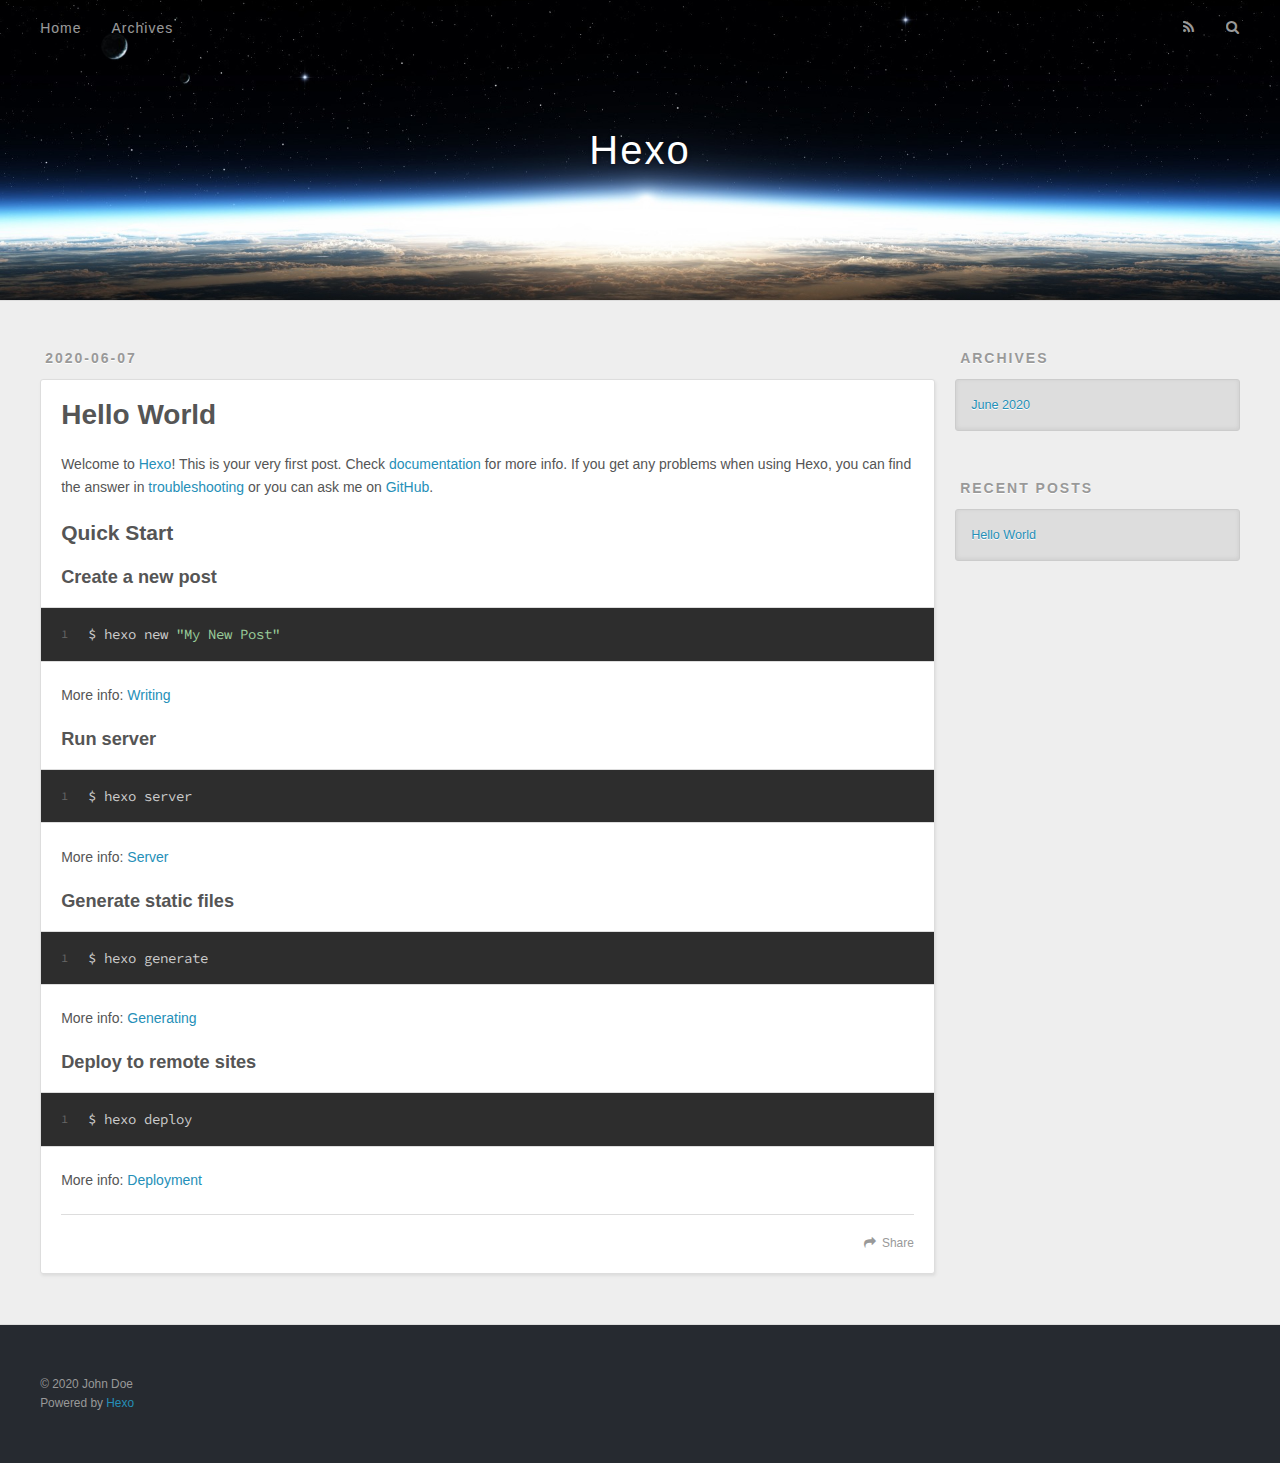
==== index.html @ abaa49cd "Site updated: 2020-06-07 10:30:42" ====
<!DOCTYPE html>
<html>
<head>
  <meta charset="utf-8">
  

  
  <title>Hexo</title>
  <meta name="viewport" content="width=device-width, initial-scale=1, maximum-scale=1">
  <meta property="og:type" content="website">
<meta property="og:title" content="Hexo">
<meta property="og:url" content="http://yoursite.com/index.html">
<meta property="og:site_name" content="Hexo">
<meta property="og:locale" content="en_US">
<meta property="article:author" content="John Doe">
<meta name="twitter:card" content="summary">
  
    <link rel="alternate" href="/atom.xml" title="Hexo" type="application/atom+xml">
  
  
    <link rel="icon" href="/favicon.png">
  
  
    <link href="//fonts.googleapis.com/css?family=Source+Code+Pro" rel="stylesheet" type="text/css">
  
  
<link rel="stylesheet" href="/css/style.css">

<meta name="generator" content="Hexo 4.2.1"></head>

<body>
  <div id="container">
    <div id="wrap">
      <header id="header">
  <div id="banner"></div>
  <div id="header-outer" class="outer">
    <div id="header-title" class="inner">
      <h1 id="logo-wrap">
        <a href="/" id="logo">Hexo</a>
      </h1>
      
    </div>
    <div id="header-inner" class="inner">
      <nav id="main-nav">
        <a id="main-nav-toggle" class="nav-icon"></a>
        
          <a class="main-nav-link" href="/">Home</a>
        
          <a class="main-nav-link" href="/archives">Archives</a>
        
      </nav>
      <nav id="sub-nav">
        
          <a id="nav-rss-link" class="nav-icon" href="/atom.xml" title="RSS Feed"></a>
        
        <a id="nav-search-btn" class="nav-icon" title="Search"></a>
      </nav>
      <div id="search-form-wrap">
        <form action="//google.com/search" method="get" accept-charset="UTF-8" class="search-form"><input type="search" name="q" class="search-form-input" placeholder="Search"><button type="submit" class="search-form-submit">&#xF002;</button><input type="hidden" name="sitesearch" value="http://yoursite.com"></form>
      </div>
    </div>
  </div>
</header>
      <div class="outer">
        <section id="main">
  
    <article id="post-hello-world" class="article article-type-post" itemscope itemprop="blogPost">
  <div class="article-meta">
    <a href="/2020/06/07/hello-world/" class="article-date">
  <time datetime="2020-06-07T02:18:48.755Z" itemprop="datePublished">2020-06-07</time>
</a>
    
  </div>
  <div class="article-inner">
    
    
      <header class="article-header">
        
  
    <h1 itemprop="name">
      <a class="article-title" href="/2020/06/07/hello-world/">Hello World</a>
    </h1>
  

      </header>
    
    <div class="article-entry" itemprop="articleBody">
      
        <p>Welcome to <a href="https://hexo.io/" target="_blank" rel="noopener">Hexo</a>! This is your very first post. Check <a href="https://hexo.io/docs/" target="_blank" rel="noopener">documentation</a> for more info. If you get any problems when using Hexo, you can find the answer in <a href="https://hexo.io/docs/troubleshooting.html" target="_blank" rel="noopener">troubleshooting</a> or you can ask me on <a href="https://github.com/hexojs/hexo/issues" target="_blank" rel="noopener">GitHub</a>.</p>
<h2 id="Quick-Start"><a href="#Quick-Start" class="headerlink" title="Quick Start"></a>Quick Start</h2><h3 id="Create-a-new-post"><a href="#Create-a-new-post" class="headerlink" title="Create a new post"></a>Create a new post</h3><figure class="highlight bash"><table><tr><td class="gutter"><pre><span class="line">1</span><br></pre></td><td class="code"><pre><span class="line">$ hexo new <span class="string">"My New Post"</span></span><br></pre></td></tr></table></figure>

<p>More info: <a href="https://hexo.io/docs/writing.html" target="_blank" rel="noopener">Writing</a></p>
<h3 id="Run-server"><a href="#Run-server" class="headerlink" title="Run server"></a>Run server</h3><figure class="highlight bash"><table><tr><td class="gutter"><pre><span class="line">1</span><br></pre></td><td class="code"><pre><span class="line">$ hexo server</span><br></pre></td></tr></table></figure>

<p>More info: <a href="https://hexo.io/docs/server.html" target="_blank" rel="noopener">Server</a></p>
<h3 id="Generate-static-files"><a href="#Generate-static-files" class="headerlink" title="Generate static files"></a>Generate static files</h3><figure class="highlight bash"><table><tr><td class="gutter"><pre><span class="line">1</span><br></pre></td><td class="code"><pre><span class="line">$ hexo generate</span><br></pre></td></tr></table></figure>

<p>More info: <a href="https://hexo.io/docs/generating.html" target="_blank" rel="noopener">Generating</a></p>
<h3 id="Deploy-to-remote-sites"><a href="#Deploy-to-remote-sites" class="headerlink" title="Deploy to remote sites"></a>Deploy to remote sites</h3><figure class="highlight bash"><table><tr><td class="gutter"><pre><span class="line">1</span><br></pre></td><td class="code"><pre><span class="line">$ hexo deploy</span><br></pre></td></tr></table></figure>

<p>More info: <a href="https://hexo.io/docs/one-command-deployment.html" target="_blank" rel="noopener">Deployment</a></p>

      
    </div>
    <footer class="article-footer">
      <a data-url="http://yoursite.com/2020/06/07/hello-world/" data-id="ckb4g851u0000a8vfbxf5932r" class="article-share-link">Share</a>
      
      
    </footer>
  </div>
  
</article>


  


</section>
        
          <aside id="sidebar">
  
    

  
    

  
    
  
    
  <div class="widget-wrap">
    <h3 class="widget-title">Archives</h3>
    <div class="widget">
      <ul class="archive-list"><li class="archive-list-item"><a class="archive-list-link" href="/archives/2020/06/">June 2020</a></li></ul>
    </div>
  </div>


  
    
  <div class="widget-wrap">
    <h3 class="widget-title">Recent Posts</h3>
    <div class="widget">
      <ul>
        
          <li>
            <a href="/2020/06/07/hello-world/">Hello World</a>
          </li>
        
      </ul>
    </div>
  </div>

  
</aside>
        
      </div>
      <footer id="footer">
  
  <div class="outer">
    <div id="footer-info" class="inner">
      &copy; 2020 John Doe<br>
      Powered by <a href="http://hexo.io/" target="_blank">Hexo</a>
    </div>
  </div>
</footer>
    </div>
    <nav id="mobile-nav">
  
    <a href="/" class="mobile-nav-link">Home</a>
  
    <a href="/archives" class="mobile-nav-link">Archives</a>
  
</nav>
    

<script src="//ajax.googleapis.com/ajax/libs/jquery/2.0.3/jquery.min.js"></script>


  
<link rel="stylesheet" href="/fancybox/jquery.fancybox.css">

  
<script src="/fancybox/jquery.fancybox.pack.js"></script>




<script src="/js/script.js"></script>




  </div>
</body>
</html>
---- css/style.css ----
body {
  width: 100%;
}
body:before,
body:after {
  content: "";
  display: table;
}
body:after {
  clear: both;
}
html,
body,
div,
span,
applet,
object,
iframe,
h1,
h2,
h3,
h4,
h5,
h6,
p,
blockquote,
pre,
a,
abbr,
acronym,
address,
big,
cite,
code,
del,
dfn,
em,
img,
ins,
kbd,
q,
s,
samp,
small,
strike,
strong,
sub,
sup,
tt,
var,
dl,
dt,
dd,
ol,
ul,
li,
fieldset,
form,
label,
legend,
table,
caption,
tbody,
tfoot,
thead,
tr,
th,
td {
  margin: 0;
  padding: 0;
  border: 0;
  outline: 0;
  font-weight: inherit;
  font-style: inherit;
  font-family: inherit;
  font-size: 100%;
  vertical-align: baseline;
}
body {
  line-height: 1;
  color: #000;
  background: #fff;
}
ol,
ul {
  list-style: none;
}
table {
  border-collapse: separate;
  border-spacing: 0;
  vertical-align: middle;
}
caption,
th,
td {
  text-align: left;
  font-weight: normal;
  vertical-align: middle;
}
a img {
  border: none;
}
input,
button {
  margin: 0;
  padding: 0;
}
input::-moz-focus-inner,
button::-moz-focus-inner {
  border: 0;
  padding: 0;
}
@font-face {
  font-family: FontAwesome;
  font-style: normal;
  font-weight: normal;
  src: url("fonts/fontawesome-webfont.eot?v=#4.0.3");
  src: url("fonts/fontawesome-webfont.eot?#iefix&v=#4.0.3") format("embedded-opentype"), url("fonts/fontawesome-webfont.woff?v=#4.0.3") format("woff"), url("fonts/fontawesome-webfont.ttf?v=#4.0.3") format("truetype"), url("fonts/fontawesome-webfont.svg#fontawesomeregular?v=#4.0.3") format("svg");
}
html,
body,
#container {
  height: 100%;
}
body {
  background: #eee;
  font: 14px -apple-system, BlinkMacSystemFont, "Segoe UI", "Roboto", "Oxygen", "Ubuntu", "Cantarell", "Fira Sans", "Droid Sans", "Helvetica Neue", sans-serif;
  -webkit-text-size-adjust: 100%;
}
.outer {
  max-width: 1220px;
  margin: 0 auto;
  padding: 0 20px;
}
.outer:before,
.outer:after {
  content: "";
  display: table;
}
.outer:after {
  clear: both;
}
.inner {
  display: inline;
  float: left;
  width: 98.33333333333333%;
  margin: 0 0.833333333333333%;
}
.left,
.alignleft {
  float: left;
}
.right,
.alignright {
  float: right;
}
.clear {
  clear: both;
}
#container {
  position: relative;
}
.mobile-nav-on {
  overflow: hidden;
}
#wrap {
  height: 100%;
  width: 100%;
  position: absolute;
  top: 0;
  left: 0;
  -webkit-transition: 0.2s ease-out;
  -moz-transition: 0.2s ease-out;
  -ms-transition: 0.2s ease-out;
  transition: 0.2s ease-out;
  z-index: 1;
  background: #eee;
}
.mobile-nav-on #wrap {
  left: 280px;
}
@media screen and (min-width: 768px) {
  #main {
    display: inline;
    float: left;
    width: 73.33333333333333%;
    margin: 0 0.833333333333333%;
  }
}
.article-date,
.article-category-link,
.archive-year,
.widget-title {
  text-decoration: none;
  text-transform: uppercase;
  letter-spacing: 2px;
  color: #999;
  margin-bottom: 1em;
  margin-left: 5px;
  line-height: 1em;
  text-shadow: 0 1px #fff;
  font-weight: bold;
}
.article-inner,
.archive-article-inner {
  background: #fff;
  -webkit-box-shadow: 1px 2px 3px #ddd;
  box-shadow: 1px 2px 3px #ddd;
  border: 1px solid #ddd;
  border-radius: 3px;
}
.article-entry h1,
.widget h1 {
  font-size: 2em;
}
.article-entry h2,
.widget h2 {
  font-size: 1.5em;
}
.article-entry h3,
.widget h3 {
  font-size: 1.3em;
}
.article-entry h4,
.widget h4 {
  font-size: 1.2em;
}
.article-entry h5,
.widget h5 {
  font-size: 1em;
}
.article-entry h6,
.widget h6 {
  font-size: 1em;
  color: #999;
}
.article-entry hr,
.widget hr {
  border: 1px dashed #ddd;
}
.article-entry strong,
.widget strong {
  font-weight: bold;
}
.article-entry em,
.widget em,
.article-entry cite,
.widget cite {
  font-style: italic;
}
.article-entry sup,
.widget sup,
.article-entry sub,
.widget sub {
  font-size: 0.75em;
  line-height: 0;
  position: relative;
  vertical-align: baseline;
}
.article-entry sup,
.widget sup {
  top: -0.5em;
}
.article-entry sub,
.widget sub {
  bottom: -0.2em;
}
.article-entry small,
.widget small {
  font-size: 0.85em;
}
.article-entry acronym,
.widget acronym,
.article-entry abbr,
.widget abbr {
  border-bottom: 1px dotted;
}
.article-entry ul,
.widget ul,
.article-entry ol,
.widget ol,
.article-entry dl,
.widget dl {
  margin: 0 20px;
  line-height: 1.6em;
}
.article-entry ul ul,
.widget ul ul,
.article-entry ol ul,
.widget ol ul,
.article-entry ul ol,
.widget ul ol,
.article-entry ol ol,
.widget ol ol {
  margin-top: 0;
  margin-bottom: 0;
}
.article-entry ul,
.widget ul {
  list-style: disc;
}
.article-entry ol,
.widget ol {
  list-style: decimal;
}
.article-entry dt,
.widget dt {
  font-weight: bold;
}
#header {
  height: 300px;
  position: relative;
  border-bottom: 1px solid #ddd;
}
#header:before,
#header:after {
  content: "";
  position: absolute;
  left: 0;
  right: 0;
  height: 40px;
}
#header:before {
  top: 0;
  background: -webkit-linear-gradient(rgba(0,0,0,0.2), transparent);
  background: -moz-linear-gradient(rgba(0,0,0,0.2), transparent);
  background: -ms-linear-gradient(rgba(0,0,0,0.2), transparent);
  background: linear-gradient(rgba(0,0,0,0.2), transparent);
}
#header:after {
  bottom: 0;
  background: -webkit-linear-gradient(transparent, rgba(0,0,0,0.2));
  background: -moz-linear-gradient(transparent, rgba(0,0,0,0.2));
  background: -ms-linear-gradient(transparent, rgba(0,0,0,0.2));
  background: linear-gradient(transparent, rgba(0,0,0,0.2));
}
#header-outer {
  height: 100%;
  position: relative;
}
#header-inner {
  position: relative;
  overflow: hidden;
}
#banner {
  position: absolute;
  top: 0;
  left: 0;
  width: 100%;
  height: 100%;
  background: url("images/banner.jpg") center #000;
  -webkit-background-size: cover;
  -moz-background-size: cover;
  background-size: cover;
  z-index: -1;
}
#header-title {
  text-align: center;
  height: 40px;
  position: absolute;
  top: 50%;
  left: 0;
  margin-top: -20px;
}
#logo,
#subtitle {
  text-decoration: none;
  color: #fff;
  font-weight: 300;
  text-shadow: 0 1px 4px rgba(0,0,0,0.3);
}
#logo {
  font-size: 40px;
  line-height: 40px;
  letter-spacing: 2px;
}
#subtitle {
  font-size: 16px;
  line-height: 16px;
  letter-spacing: 1px;
}
#subtitle-wrap {
  margin-top: 16px;
}
#main-nav {
  float: left;
  margin-left: -15px;
}
.nav-icon,
.main-nav-link {
  float: left;
  color: #fff;
  opacity: 0.6;
  text-decoration: none;
  text-shadow: 0 1px rgba(0,0,0,0.2);
  -webkit-transition: opacity 0.2s;
  -moz-transition: opacity 0.2s;
  -ms-transition: opacity 0.2s;
  transition: opacity 0.2s;
  display: block;
  padding: 20px 15px;
}
.nav-icon:hover,
.main-nav-link:hover {
  opacity: 1;
}
.nav-icon {
  font-family: FontAwesome;
  text-align: center;
  font-size: 14px;
  width: 14px;
  height: 14px;
  padding: 20px 15px;
  position: relative;
  cursor: pointer;
}
.main-nav-link {
  font-weight: 300;
  letter-spacing: 1px;
}
@media screen and (max-width: 479px) {
  .main-nav-link {
    display: none;
  }
}
#main-nav-toggle {
  display: none;
}
#main-nav-toggle:before {
  content: "\f0c9";
}
@media screen and (max-width: 479px) {
  #main-nav-toggle {
    display: block;
  }
}
#sub-nav {
  float: right;
  margin-right: -15px;
}
#nav-rss-link:before {
  content: "\f09e";
}
#nav-search-btn:before {
  content: "\f002";
}
#search-form-wrap {
  position: absolute;
  top: 15px;
  width: 150px;
  height: 30px;
  right: -150px;
  opacity: 0;
  -webkit-transition: 0.2s ease-out;
  -moz-transition: 0.2s ease-out;
  -ms-transition: 0.2s ease-out;
  transition: 0.2s ease-out;
}
#search-form-wrap.on {
  opacity: 1;
  right: 0;
}
@media screen and (max-width: 479px) {
  #search-form-wrap {
    width: 100%;
    right: -100%;
  }
}
.search-form {
  position: absolute;
  top: 0;
  left: 0;
  right: 0;
  background: #fff;
  padding: 5px 15px;
  border-radius: 15px;
  -webkit-box-shadow: 0 0 10px rgba(0,0,0,0.3);
  box-shadow: 0 0 10px rgba(0,0,0,0.3);
}
.search-form-input {
  border: none;
  background: none;
  color: #555;
  width: 100%;
  font: 13px -apple-system, BlinkMacSystemFont, "Segoe UI", "Roboto", "Oxygen", "Ubuntu", "Cantarell", "Fira Sans", "Droid Sans", "Helvetica Neue", sans-serif;
  outline: none;
}
.search-form-input::-webkit-search-results-decoration,
.search-form-input::-webkit-search-cancel-button {
  -webkit-appearance: none;
}
.search-form-submit {
  position: absolute;
  top: 50%;
  right: 10px;
  margin-top: -7px;
  font: 13px FontAwesome;
  border: none;
  background: none;
  color: #bbb;
  cursor: pointer;
}
.search-form-submit:hover,
.search-form-submit:focus {
  color: #777;
}
.article {
  margin: 50px 0;
}
.article-inner {
  overflow: hidden;
}
.article-meta:before,
.article-meta:after {
  content: "";
  display: table;
}
.article-meta:after {
  clear: both;
}
.article-date {
  float: left;
}
.article-category {
  float: left;
  line-height: 1em;
  color: #ccc;
  text-shadow: 0 1px #fff;
  margin-left: 8px;
}
.article-category:before {
  content: "\2022";
}
.article-category-link {
  margin: 0 12px 1em;
}
.article-header {
  padding: 20px 20px 0;
}
.article-title {
  text-decoration: none;
  font-size: 2em;
  font-weight: bold;
  color: #555;
  line-height: 1.1em;
  -webkit-transition: color 0.2s;
  -moz-transition: color 0.2s;
  -ms-transition: color 0.2s;
  transition: color 0.2s;
}
a.article-title:hover {
  color: #258fb8;
}
.article-entry {
  color: #555;
  padding: 0 20px;
}
.article-entry:before,
.article-entry:after {
  content: "";
  display: table;
}
.article-entry:after {
  clear: both;
}
.article-entry p,
.article-entry table {
  line-height: 1.6em;
  margin: 1.6em 0;
}
.article-entry h1,
.article-entry h2,
.article-entry h3,
.article-entry h4,
.article-entry h5,
.article-entry h6 {
  font-weight: bold;
}
.article-entry h1,
.article-entry h2,
.article-entry h3,
.article-entry h4,
.article-entry h5,
.article-entry h6 {
  line-height: 1.1em;
  margin: 1.1em 0;
}
.article-entry a {
  color: #258fb8;
  text-decoration: none;
}
.article-entry a:hover {
  text-decoration: underline;
}
.article-entry ul,
.article-entry ol,
.article-entry dl {
  margin-top: 1.6em;
  margin-bottom: 1.6em;
}
.article-entry img,
.article-entry video {
  max-width: 100%;
  height: auto;
  display: block;
  margin: auto;
}
.article-entry iframe {
  border: none;
}
.article-entry table {
  width: 100%;
  border-collapse: collapse;
  border-spacing: 0;
}
.article-entry th {
  font-weight: bold;
  border-bottom: 3px solid #ddd;
  padding-bottom: 0.5em;
}
.article-entry td {
  border-bottom: 1px solid #ddd;
  padding: 10px 0;
}
.article-entry blockquote {
  font-family: Georgia, "Times New Roman", serif;
  font-size: 1.4em;
  margin: 1.6em 20px;
  text-align: center;
}
.article-entry blockquote footer {
  font-size: 14px;
  margin: 1.6em 0;
  font-family: -apple-system, BlinkMacSystemFont, "Segoe UI", "Roboto", "Oxygen", "Ubuntu", "Cantarell", "Fira Sans", "Droid Sans", "Helvetica Neue", sans-serif;
}
.article-entry blockquote footer cite:before {
  content: "—";
  padding: 0 0.5em;
}
.article-entry .pullquote {
  text-align: left;
  width: 45%;
  margin: 0;
}
.article-entry .pullquote.left {
  margin-left: 0.5em;
  margin-right: 1em;
}
.article-entry .pullquote.right {
  margin-right: 0.5em;
  margin-left: 1em;
}
.article-entry .caption {
  color: #999;
  display: block;
  font-size: 0.9em;
  margin-top: 0.5em;
  position: relative;
  text-align: center;
}
.article-entry .video-container {
  position: relative;
  padding-top: 56.25%;
  height: 0;
  overflow: hidden;
}
.article-entry .video-container iframe,
.article-entry .video-container object,
.article-entry .video-container embed {
  position: absolute;
  top: 0;
  left: 0;
  width: 100%;
  height: 100%;
  margin-top: 0;
}
.article-more-link a {
  display: inline-block;
  line-height: 1em;
  padding: 6px 15px;
  border-radius: 15px;
  background: #eee;
  color: #999;
  text-shadow: 0 1px #fff;
  text-decoration: none;
}
.article-more-link a:hover {
  background: #258fb8;
  color: #fff;
  text-decoration: none;
  text-shadow: 0 1px #1e7293;
}
.article-footer {
  font-size: 0.85em;
  line-height: 1.6em;
  border-top: 1px solid #ddd;
  padding-top: 1.6em;
  margin: 0 20px 20px;
}
.article-footer:before,
.article-footer:after {
  content: "";
  display: table;
}
.article-footer:after {
  clear: both;
}
.article-footer a {
  color: #999;
  text-decoration: none;
}
.article-footer a:hover {
  color: #555;
}
.article-tag-list-item {
  float: left;
  margin-right: 10px;
}
.article-tag-list-link:before {
  content: "#";
}
.article-comment-link {
  float: right;
}
.article-comment-link:before {
  content: "\f075";
  font-family: FontAwesome;
  padding-right: 8px;
}
.article-share-link {
  cursor: pointer;
  float: right;
  margin-left: 20px;
}
.article-share-link:before {
  content: "\f064";
  font-family: FontAwesome;
  padding-right: 6px;
}
#article-nav {
  position: relative;
}
#article-nav:before,
#article-nav:after {
  content: "";
  display: table;
}
#article-nav:after {
  clear: both;
}
@media screen and (min-width: 768px) {
  #article-nav {
    margin: 50px 0;
  }
  #article-nav:before {
    width: 8px;
    height: 8px;
    position: absolute;
    top: 50%;
    left: 50%;
    margin-top: -4px;
    margin-left: -4px;
    content: "";
    border-radius: 50%;
    background: #ddd;
    -webkit-box-shadow: 0 1px 2px #fff;
    box-shadow: 0 1px 2px #fff;
  }
}
.article-nav-link-wrap {
  text-decoration: none;
  text-shadow: 0 1px #fff;
  color: #999;
  -webkit-box-sizing: border-box;
  -moz-box-sizing: border-box;
  box-sizing: border-box;
  margin-top: 50px;
  text-align: center;
  display: block;
}
.article-nav-link-wrap:hover {
  color: #555;
}
@media screen and (min-width: 768px) {
  .article-nav-link-wrap {
    width: 50%;
    margin-top: 0;
  }
}
@media screen and (min-width: 768px) {
  #article-nav-newer {
    float: left;
    text-align: right;
    padding-right: 20px;
  }
}
@media screen and (min-width: 768px) {
  #article-nav-older {
    float: right;
    text-align: left;
    padding-left: 20px;
  }
}
.article-nav-caption {
  text-transform: uppercase;
  letter-spacing: 2px;
  color: #ddd;
  line-height: 1em;
  font-weight: bold;
}
#article-nav-newer .article-nav-caption {
  margin-right: -2px;
}
.article-nav-title {
  font-size: 0.85em;
  line-height: 1.6em;
  margin-top: 0.5em;
}
.article-share-box {
  position: absolute;
  display: none;
  background: #fff;
  -webkit-box-shadow: 1px 2px 10px rgba(0,0,0,0.2);
  box-shadow: 1px 2px 10px rgba(0,0,0,0.2);
  border-radius: 3px;
  margin-left: -145px;
  overflow: hidden;
  z-index: 1;
}
.article-share-box.on {
  display: block;
}
.article-share-input {
  width: 100%;
  background: none;
  -webkit-box-sizing: border-box;
  -moz-box-sizing: border-box;
  box-sizing: border-box;
  font: 14px -apple-system, BlinkMacSystemFont, "Segoe UI", "Roboto", "Oxygen", "Ubuntu", "Cantarell", "Fira Sans", "Droid Sans", "Helvetica Neue", sans-serif;
  padding: 0 15px;
  color: #555;
  outline: none;
  border: 1px solid #ddd;
  border-radius: 3px 3px 0 0;
  height: 36px;
  line-height: 36px;
}
.article-share-links {
  background: #eee;
}
.article-share-links:before,
.article-share-links:after {
  content: "";
  display: table;
}
.article-share-links:after {
  clear: both;
}
.article-share-twitter,
.article-share-facebook,
.article-share-pinterest,
.article-share-google {
  width: 50px;
  height: 36px;
  display: block;
  float: left;
  position: relative;
  color: #999;
  text-shadow: 0 1px #fff;
}
.article-share-twitter:before,
.article-share-facebook:before,
.article-share-pinterest:before,
.article-share-google:before {
  font-size: 20px;
  font-family: FontAwesome;
  width: 20px;
  height: 20px;
  position: absolute;
  top: 50%;
  left: 50%;
  margin-top: -10px;
  margin-left: -10px;
  text-align: center;
}
.article-share-twitter:hover,
.article-share-facebook:hover,
.article-share-pinterest:hover,
.article-share-google:hover {
  color: #fff;
}
.article-share-twitter:before {
  content: "\f099";
}
.article-share-twitter:hover {
  background: #00aced;
  text-shadow: 0 1px #008abe;
}
.article-share-facebook:before {
  content: "\f09a";
}
.article-share-facebook:hover {
  background: #3b5998;
  text-shadow: 0 1px #2f477a;
}
.article-share-pinterest:before {
  content: "\f0d2";
}
.article-share-pinterest:hover {
  background: #cb2027;
  text-shadow: 0 1px #a21a1f;
}
.article-share-google:before {
  content: "\f0d5";
}
.article-share-google:hover {
  background: #dd4b39;
  text-shadow: 0 1px #be3221;
}
.article-gallery {
  background: #000;
  position: relative;
}
.article-gallery-photos {
  position: relative;
  overflow: hidden;
}
.article-gallery-img {
  display: none;
  max-width: 100%;
}
.article-gallery-img:first-child {
  display: block;
}
.article-gallery-img.loaded {
  position: absolute;
  display: block;
}
.article-gallery-img img {
  display: block;
  max-width: 100%;
  margin: 0 auto;
}
#comments {
  background: #fff;
  -webkit-box-shadow: 1px 2px 3px #ddd;
  box-shadow: 1px 2px 3px #ddd;
  padding: 20px;
  border: 1px solid #ddd;
  border-radius: 3px;
  margin: 50px 0;
}
#comments a {
  color: #258fb8;
}
.archives-wrap {
  margin: 50px 0;
}
.archives:before,
.archives:after {
  content: "";
  display: table;
}
.archives:after {
  clear: both;
}
.archive-year-wrap {
  margin-bottom: 1em;
}
.archives {
  -webkit-column-gap: 10px;
  -moz-column-gap: 10px;
  column-gap: 10px;
}
@media screen and (min-width: 480px) and (max-width: 767px) {
  .archives {
    -webkit-column-count: 2;
    -moz-column-count: 2;
    column-count: 2;
  }
}
@media screen and (min-width: 768px) {
  .archives {
    -webkit-column-count: 3;
    -moz-column-count: 3;
    column-count: 3;
  }
}
.archive-article {
  -webkit-column-break-inside: avoid;
  page-break-inside: avoid;
  overflow: hidden;
  break-inside: avoid-column;
}
.archive-article-inner {
  padding: 10px;
  margin-bottom: 15px;
}
.archive-article-title {
  text-decoration: none;
  font-weight: bold;
  color: #555;
  -webkit-transition: color 0.2s;
  -moz-transition: color 0.2s;
  -ms-transition: color 0.2s;
  transition: color 0.2s;
  line-height: 1.6em;
}
.archive-article-title:hover {
  color: #258fb8;
}
.archive-article-footer {
  margin-top: 1em;
}
.archive-article-date {
  color: #999;
  text-decoration: none;
  font-size: 0.85em;
  line-height: 1em;
  margin-bottom: 0.5em;
  display: block;
}
#page-nav {
  margin: 50px auto;
  background: #fff;
  -webkit-box-shadow: 1px 2px 3px #ddd;
  box-shadow: 1px 2px 3px #ddd;
  border: 1px solid #ddd;
  border-radius: 3px;
  text-align: center;
  color: #999;
  overflow: hidden;
}
#page-nav:before,
#page-nav:after {
  content: "";
  display: table;
}
#page-nav:after {
  clear: both;
}
#page-nav a,
#page-nav span {
  padding: 10px 20px;
  line-height: 1;
  height: 2ex;
}
#page-nav a {
  color: #999;
  text-decoration: none;
}
#page-nav a:hover {
  background: #999;
  color: #fff;
}
#page-nav .prev {
  float: left;
}
#page-nav .next {
  float: right;
}
#page-nav .page-number {
  display: inline-block;
}
@media screen and (max-width: 479px) {
  #page-nav .page-number {
    display: none;
  }
}
#page-nav .current {
  color: #555;
  font-weight: bold;
}
#page-nav .space {
  color: #ddd;
}
#footer {
  background: #262a30;
  padding: 50px 0;
  border-top: 1px solid #ddd;
  color: #999;
}
#footer a {
  color: #258fb8;
  text-decoration: none;
}
#footer a:hover {
  text-decoration: underline;
}
#footer-info {
  line-height: 1.6em;
  font-size: 0.85em;
}
.article-entry pre,
.article-entry .highlight {
  background: #2d2d2d;
  margin: 0 -20px;
  padding: 15px 20px;
  border-style: solid;
  border-color: #ddd;
  border-width: 1px 0;
  overflow: auto;
  color: #ccc;
  line-height: 22.400000000000002px;
}
.article-entry .highlight .gutter pre,
.article-entry .gist .gist-file .gist-data .line-numbers {
  color: #666;
  font-size: 0.85em;
}
.article-entry pre,
.article-entry code {
  font-family: "Source Code Pro", Consolas, Monaco, Menlo, Consolas, monospace;
}
.article-entry code {
  background: #eee;
  text-shadow: 0 1px #fff;
  padding: 0 0.3em;
}
.article-entry pre code {
  background: none;
  text-shadow: none;
  padding: 0;
}
.article-entry .highlight pre {
  border: none;
  margin: 0;
  padding: 0;
}
.article-entry .highlight table {
  margin: 0;
  width: auto;
}
.article-entry .highlight td {
  border: none;
  padding: 0;
}
.article-entry .highlight figcaption {
  font-size: 0.85em;
  color: #999;
  line-height: 1em;
  margin-bottom: 1em;
}
.article-entry .highlight figcaption:before,
.article-entry .highlight figcaption:after {
  content: "";
  display: table;
}
.article-entry .highlight figcaption:after {
  clear: both;
}
.article-entry .highlight figcaption a {
  float: right;
}
.article-entry .highlight .gutter pre {
  text-align: right;
  padding-right: 20px;
}
.article-entry .highlight .line {
  height: 22.400000000000002px;
}
.article-entry .highlight .line.marked {
  background: #515151;
}
.article-entry .gist {
  margin: 0 -20px;
  border-style: solid;
  border-color: #ddd;
  border-width: 1px 0;
  background: #2d2d2d;
  padding: 15px 20px 15px 0;
}
.article-entry .gist .gist-file {
  border: none;
  font-family: "Source Code Pro", Consolas, Monaco, Menlo, Consolas, monospace;
  margin: 0;
}
.article-entry .gist .gist-file .gist-data {
  background: none;
  border: none;
}
.article-entry .gist .gist-file .gist-data .line-numbers {
  background: none;
  border: none;
  padding: 0 20px 0 0;
}
.article-entry .gist .gist-file .gist-data .line-data {
  padding: 0 !important;
}
.article-entry .gist .gist-file .highlight {
  margin: 0;
  padding: 0;
  border: none;
}
.article-entry .gist .gist-file .gist-meta {
  background: #2d2d2d;
  color: #999;
  font: 0.85em -apple-system, BlinkMacSystemFont, "Segoe UI", "Roboto", "Oxygen", "Ubuntu", "Cantarell", "Fira Sans", "Droid Sans", "Helvetica Neue", sans-serif;
  text-shadow: 0 0;
  padding: 0;
  margin-top: 1em;
  margin-left: 20px;
}
.article-entry .gist .gist-file .gist-meta a {
  color: #258fb8;
  font-weight: normal;
}
.article-entry .gist .gist-file .gist-meta a:hover {
  text-decoration: underline;
}
pre .comment,
pre .title {
  color: #999;
}
pre .variable,
pre .attribute,
pre .tag,
pre .regexp,
pre .ruby .constant,
pre .xml .tag .title,
pre .xml .pi,
pre .xml .doctype,
pre .html .doctype,
pre .css .id,
pre .css .class,
pre .css .pseudo {
  color: #f2777a;
}
pre .number,
pre .preprocessor,
pre .built_in,
pre .literal,
pre .params,
pre .constant {
  color: #f99157;
}
pre .class,
pre .ruby .class .title,
pre .css .rules .attribute {
  color: #9c9;
}
pre .string,
pre .value,
pre .inheritance,
pre .header,
pre .ruby .symbol,
pre .xml .cdata {
  color: #9c9;
}
pre .css .hexcolor {
  color: #6cc;
}
pre .function,
pre .python .decorator,
pre .python .title,
pre .ruby .function .title,
pre .ruby .title .keyword,
pre .perl .sub,
pre .javascript .title,
pre .coffeescript .title {
  color: #69c;
}
pre .keyword,
pre .javascript .function {
  color: #c9c;
}
@media screen and (max-width: 479px) {
  #mobile-nav {
    position: absolute;
    top: 0;
    left: 0;
    width: 280px;
    height: 100%;
    background: #191919;
    border-right: 1px solid #fff;
  }
}
@media screen and (max-width: 479px) {
  .mobile-nav-link {
    display: block;
    color: #999;
    text-decoration: none;
    padding: 15px 20px;
    font-weight: bold;
  }
  .mobile-nav-link:hover {
    color: #fff;
  }
}
@media screen and (min-width: 768px) {
  #sidebar {
    display: inline;
    float: left;
    width: 23.333333333333332%;
    margin: 0 0.833333333333333%;
  }
}
.widget-wrap {
  margin: 50px 0;
}
.widget {
  color: #777;
  text-shadow: 0 1px #fff;
  background: #ddd;
  -webkit-box-shadow: 0 -1px 4px #ccc inset;
  box-shadow: 0 -1px 4px #ccc inset;
  border: 1px solid #ccc;
  padding: 15px;
  border-radius: 3px;
}
.widget a {
  color: #258fb8;
  text-decoration: none;
}
.widget a:hover {
  text-decoration: underline;
}
.widget ul ul,
.widget ol ul,
.widget dl ul,
.widget ul ol,
.widget ol ol,
.widget dl ol,
.widget ul dl,
.widget ol dl,
.widget dl dl {
  margin-left: 15px;
  list-style: disc;
}
.widget {
  line-height: 1.6em;
  word-wrap: break-word;
  font-size: 0.9em;
}
.widget ul,
.widget ol {
  list-style: none;
  margin: 0;
}
.widget ul ul,
.widget ol ul,
.widget ul ol,
.widget ol ol {
  margin: 0 20px;
}
.widget ul ul,
.widget ol ul {
  list-style: disc;
}
.widget ul ol,
.widget ol ol {
  list-style: decimal;
}
.category-list-count,
.tag-list-count,
.archive-list-count {
  padding-left: 5px;
  color: #999;
  font-size: 0.85em;
}
.category-list-count:before,
.tag-list-count:before,
.archive-list-count:before {
  content: "(";
}
.category-list-count:after,
.tag-list-count:after,
.archive-list-count:after {
  content: ")";
}
.tagcloud a {
  margin-right: 5px;
  display: inline-block;
}
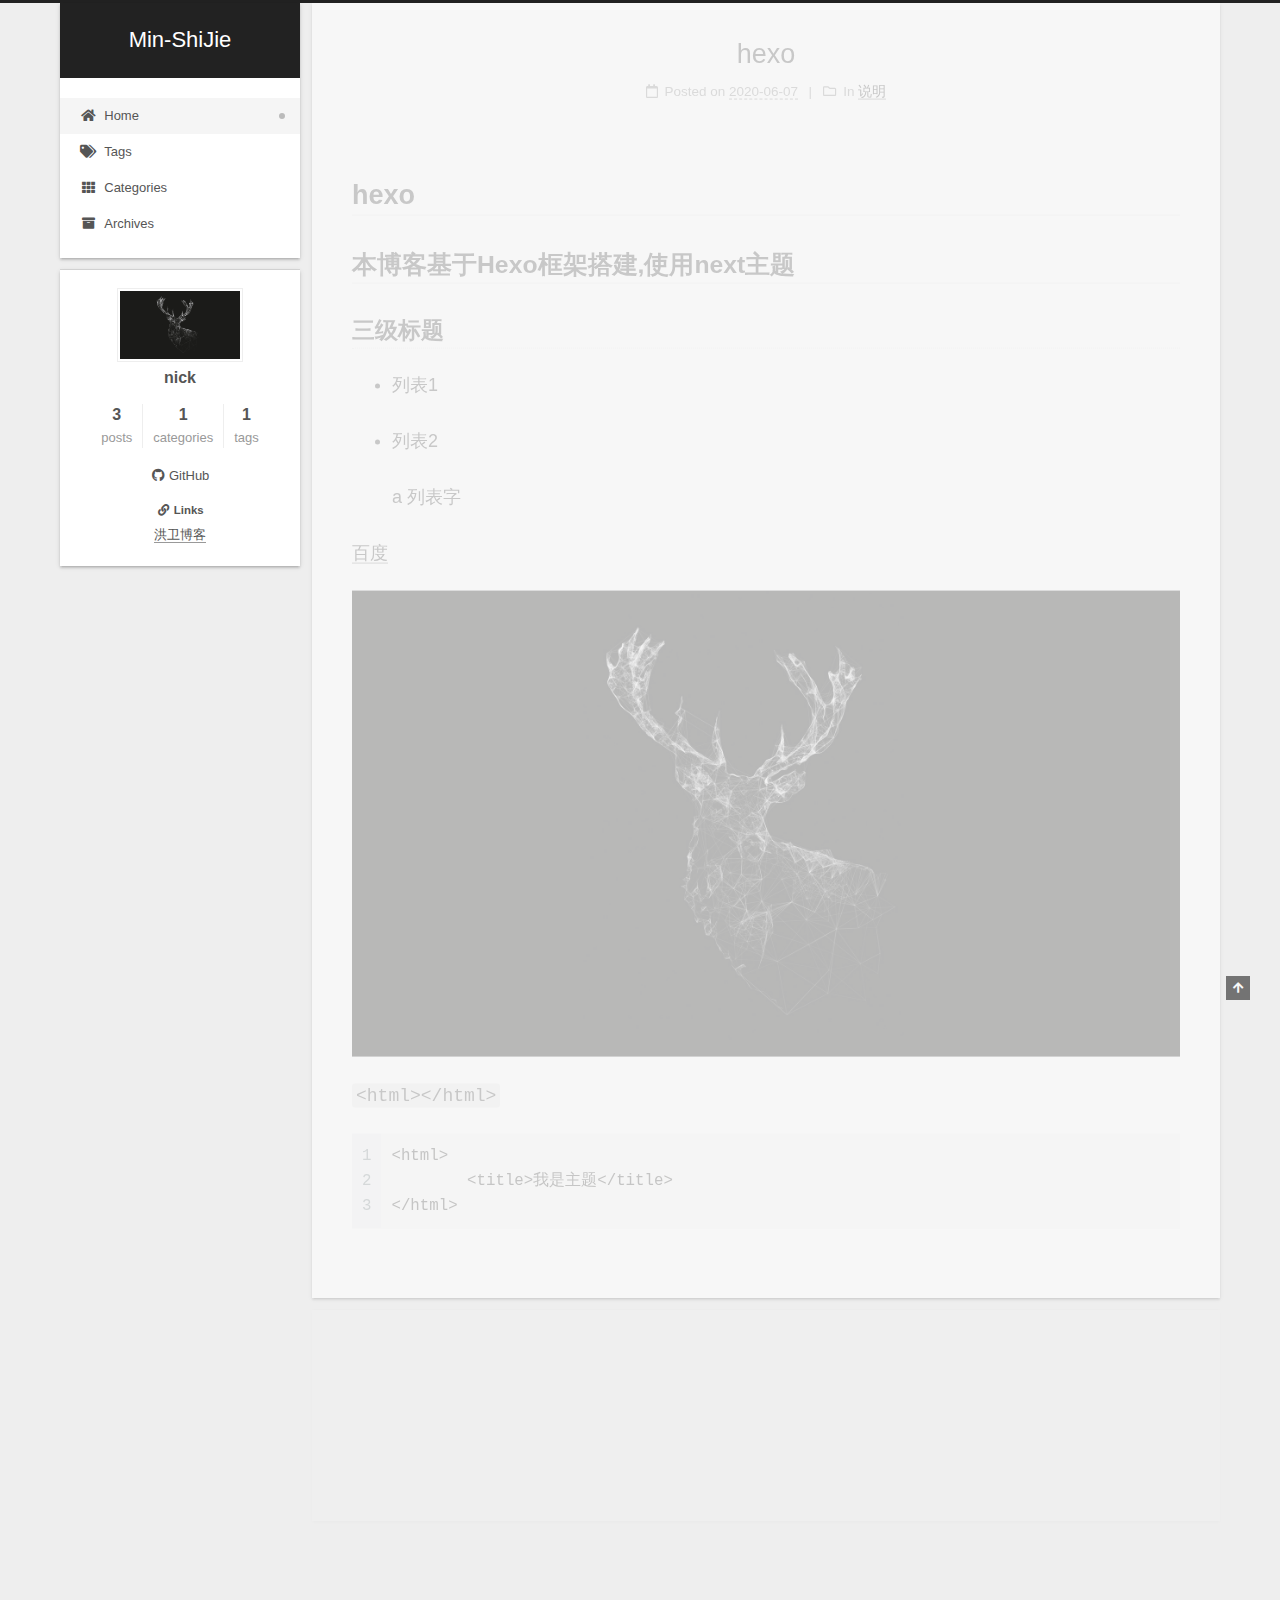
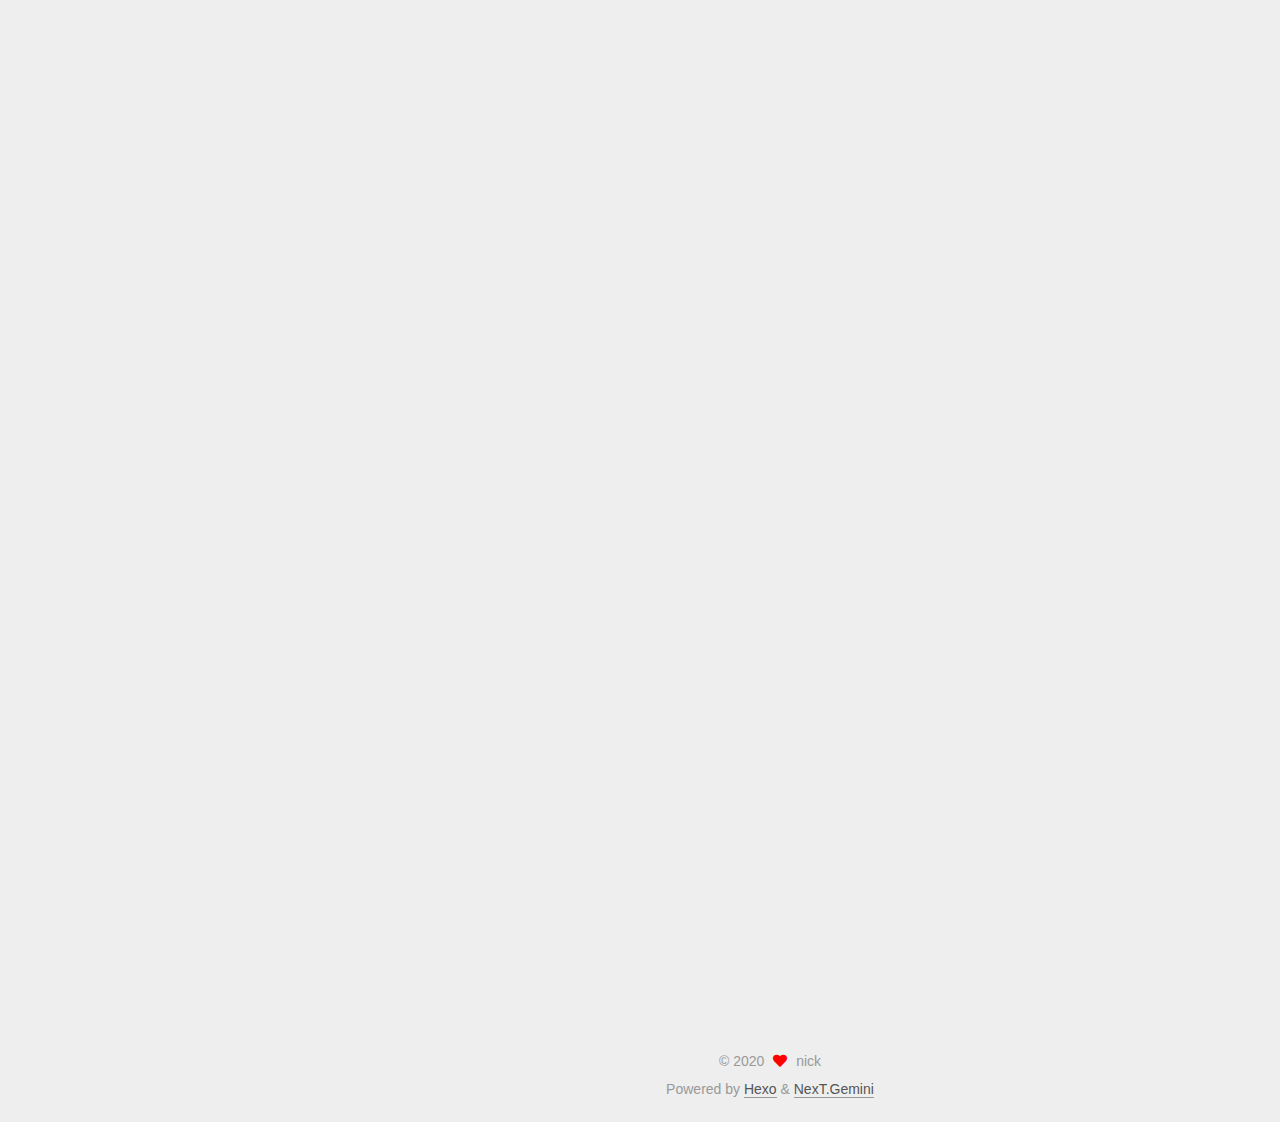
==== commit a370ee04: "Site updated: 2020-06-07 13:32:16" ====
--- a/index.html
+++ b/index.html
@@ -1,92 +1,339 @@
 <!DOCTYPE html>
-<html>
+<html lang="en">
 <head>
-  <meta charset="utf-8">
-  
-
-  
-  <title>Hexo</title>
-  <meta name="viewport" content="width=device-width, initial-scale=1, maximum-scale=1">
+  <meta charset="UTF-8">
+<meta name="viewport" content="width=device-width, initial-scale=1, maximum-scale=2">
+<meta name="theme-color" content="#222">
+<meta name="generator" content="Hexo 4.2.1">
+  <link rel="apple-touch-icon" sizes="180x180" href="/images/apple-touch-icon-next.png">
+  <link rel="icon" type="image/png" sizes="32x32" href="/images/favicon-32x32-next.png">
+  <link rel="icon" type="image/png" sizes="16x16" href="/images/favicon-16x16-next.png">
+  <link rel="mask-icon" href="/images/logo.svg" color="#222">
+
+<link rel="stylesheet" href="/css/main.css">
+
+
+<link rel="stylesheet" href="/lib/font-awesome/css/all.min.css">
+
+<script id="hexo-configurations">
+    var NexT = window.NexT || {};
+    var CONFIG = {"hostname":"zilv1234.github.io","root":"/","scheme":"Gemini","version":"7.8.0","exturl":false,"sidebar":{"position":"left","display":"post","padding":18,"offset":12,"onmobile":false},"copycode":{"enable":false,"show_result":false,"style":null},"back2top":{"enable":true,"sidebar":false,"scrollpercent":false},"bookmark":{"enable":false,"color":"#222","save":"auto"},"fancybox":false,"mediumzoom":false,"lazyload":false,"pangu":false,"comments":{"style":"tabs","active":null,"storage":true,"lazyload":false,"nav":null},"algolia":{"hits":{"per_page":10},"labels":{"input_placeholder":"Search for Posts","hits_empty":"We didn't find any results for the search: ${query}","hits_stats":"${hits} results found in ${time} ms"}},"localsearch":{"enable":false,"trigger":"auto","top_n_per_article":1,"unescape":false,"preload":false},"motion":{"enable":true,"async":false,"transition":{"post_block":"fadeIn","post_header":"slideDownIn","post_body":"slideDownIn","coll_header":"slideLeftIn","sidebar":"slideUpIn"}}};
+  </script>
+
   <meta property="og:type" content="website">
-<meta property="og:title" content="Hexo">
-<meta property="og:url" content="http://yoursite.com/index.html">
-<meta property="og:site_name" content="Hexo">
+<meta property="og:title" content="Min-ShiJie">
+<meta property="og:url" content="https://zilv1234.github.io/index.html">
+<meta property="og:site_name" content="Min-ShiJie">
 <meta property="og:locale" content="en_US">
-<meta property="article:author" content="John Doe">
+<meta property="article:author" content="nick">
 <meta name="twitter:card" content="summary">
-  
-    <link rel="alternate" href="/atom.xml" title="Hexo" type="application/atom+xml">
-  
-  
-    <link rel="icon" href="/favicon.png">
-  
-  
-    <link href="//fonts.googleapis.com/css?family=Source+Code+Pro" rel="stylesheet" type="text/css">
-  
-  
-<link rel="stylesheet" href="/css/style.css">
-
-<meta name="generator" content="Hexo 4.2.1"></head>
-
-<body>
-  <div id="container">
-    <div id="wrap">
-      <header id="header">
-  <div id="banner"></div>
-  <div id="header-outer" class="outer">
-    <div id="header-title" class="inner">
-      <h1 id="logo-wrap">
-        <a href="/" id="logo">Hexo</a>
-      </h1>
-      
-    </div>
-    <div id="header-inner" class="inner">
-      <nav id="main-nav">
-        <a id="main-nav-toggle" class="nav-icon"></a>
-        
-          <a class="main-nav-link" href="/">Home</a>
-        
-          <a class="main-nav-link" href="/archives">Archives</a>
-        
-      </nav>
-      <nav id="sub-nav">
-        
-          <a id="nav-rss-link" class="nav-icon" href="/atom.xml" title="RSS Feed"></a>
-        
-        <a id="nav-search-btn" class="nav-icon" title="Search"></a>
-      </nav>
-      <div id="search-form-wrap">
-        <form action="//google.com/search" method="get" accept-charset="UTF-8" class="search-form"><input type="search" name="q" class="search-form-input" placeholder="Search"><button type="submit" class="search-form-submit">&#xF002;</button><input type="hidden" name="sitesearch" value="http://yoursite.com"></form>
-      </div>
-    </div>
-  </div>
-</header>
-      <div class="outer">
-        <section id="main">
-  
-    <article id="post-hello-world" class="article article-type-post" itemscope itemprop="blogPost">
-  <div class="article-meta">
-    <a href="/2020/06/07/hello-world/" class="article-date">
-  <time datetime="2020-06-07T02:18:48.755Z" itemprop="datePublished">2020-06-07</time>
-</a>
-    
-  </div>
-  <div class="article-inner">
-    
-    
-      <header class="article-header">
-        
-  
-    <h1 itemprop="name">
-      <a class="article-title" href="/2020/06/07/hello-world/">Hello World</a>
-    </h1>
-  
-
+
+<link rel="canonical" href="https://zilv1234.github.io/">
+
+
+<script id="page-configurations">
+  // https://hexo.io/docs/variables.html
+  CONFIG.page = {
+    sidebar: "",
+    isHome : true,
+    isPost : false,
+    lang   : 'en'
+  };
+</script>
+
+  <title>Min-ShiJie</title>
+  
+
+
+
+
+
+
+  <noscript>
+  <style>
+  .use-motion .brand,
+  .use-motion .menu-item,
+  .sidebar-inner,
+  .use-motion .post-block,
+  .use-motion .pagination,
+  .use-motion .comments,
+  .use-motion .post-header,
+  .use-motion .post-body,
+  .use-motion .collection-header { opacity: initial; }
+
+  .use-motion .site-title,
+  .use-motion .site-subtitle {
+    opacity: initial;
+    top: initial;
+  }
+
+  .use-motion .logo-line-before i { left: initial; }
+  .use-motion .logo-line-after i { right: initial; }
+  </style>
+</noscript>
+
+</head>
+
+<body itemscope itemtype="http://schema.org/WebPage">
+  <div class="container use-motion">
+    <div class="headband"></div>
+
+    <header class="header" itemscope itemtype="http://schema.org/WPHeader">
+      <div class="header-inner"><div class="site-brand-container">
+  <div class="site-nav-toggle">
+    <div class="toggle" aria-label="Toggle navigation bar">
+      <span class="toggle-line toggle-line-first"></span>
+      <span class="toggle-line toggle-line-middle"></span>
+      <span class="toggle-line toggle-line-last"></span>
+    </div>
+  </div>
+
+  <div class="site-meta">
+
+    <a href="/" class="brand" rel="start">
+      <span class="logo-line-before"><i></i></span>
+      <h1 class="site-title">Min-ShiJie</h1>
+      <span class="logo-line-after"><i></i></span>
+    </a>
+  </div>
+
+  <div class="site-nav-right">
+    <div class="toggle popup-trigger">
+    </div>
+  </div>
+</div>
+
+
+
+
+<nav class="site-nav">
+  <ul id="menu" class="main-menu menu">
+        <li class="menu-item menu-item-home">
+
+    <a href="/" rel="section"><i class="fa fa-home fa-fw"></i>Home</a>
+
+  </li>
+        <li class="menu-item menu-item-tags">
+
+    <a href="/tags/" rel="section"><i class="fa fa-tags fa-fw"></i>Tags</a>
+
+  </li>
+        <li class="menu-item menu-item-categories">
+
+    <a href="/categories/" rel="section"><i class="fa fa-th fa-fw"></i>Categories</a>
+
+  </li>
+        <li class="menu-item menu-item-archives">
+
+    <a href="/archives/" rel="section"><i class="fa fa-archive fa-fw"></i>Archives</a>
+
+  </li>
+  </ul>
+</nav>
+
+
+
+
+</div>
+    </header>
+
+    
+  <div class="back-to-top">
+    <i class="fa fa-arrow-up"></i>
+    <span>0%</span>
+  </div>
+
+
+    <main class="main">
+      <div class="main-inner">
+        <div class="content-wrap">
+          
+
+          <div class="content index posts-expand">
+            
+      
+  
+  
+  <article itemscope itemtype="http://schema.org/Article" class="post-block" lang="en">
+    <link itemprop="mainEntityOfPage" href="https://zilv1234.github.io/2020/06/07/hexo/">
+
+    <span hidden itemprop="author" itemscope itemtype="http://schema.org/Person">
+      <meta itemprop="image" content="/images/43lej9.png">
+      <meta itemprop="name" content="nick">
+      <meta itemprop="description" content="">
+    </span>
+
+    <span hidden itemprop="publisher" itemscope itemtype="http://schema.org/Organization">
+      <meta itemprop="name" content="Min-ShiJie">
+    </span>
+      <header class="post-header">
+        <h2 class="post-title" itemprop="name headline">
+          
+            <a href="/2020/06/07/hexo/" class="post-title-link" itemprop="url">hexo</a>
+        </h2>
+
+        <div class="post-meta">
+            <span class="post-meta-item">
+              <span class="post-meta-item-icon">
+                <i class="far fa-calendar"></i>
+              </span>
+              <span class="post-meta-item-text">Posted on</span>
+              
+
+              <time title="Created: 2020-06-07 12:22:59 / Modified: 13:06:39" itemprop="dateCreated datePublished" datetime="2020-06-07T12:22:59+08:00">2020-06-07</time>
+            </span>
+            <span class="post-meta-item">
+              <span class="post-meta-item-icon">
+                <i class="far fa-folder"></i>
+              </span>
+              <span class="post-meta-item-text">In</span>
+                <span itemprop="about" itemscope itemtype="http://schema.org/Thing">
+                  <a href="/categories/%E8%AF%B4%E6%98%8E/" itemprop="url" rel="index"><span itemprop="name">说明</span></a>
+                </span>
+            </span>
+
+          
+
+        </div>
       </header>
-    
-    <div class="article-entry" itemprop="articleBody">
-      
-        <p>Welcome to <a href="https://hexo.io/" target="_blank" rel="noopener">Hexo</a>! This is your very first post. Check <a href="https://hexo.io/docs/" target="_blank" rel="noopener">documentation</a> for more info. If you get any problems when using Hexo, you can find the answer in <a href="https://hexo.io/docs/troubleshooting.html" target="_blank" rel="noopener">troubleshooting</a> or you can ask me on <a href="https://github.com/hexojs/hexo/issues" target="_blank" rel="noopener">GitHub</a>.</p>
+
+    
+    
+    
+    <div class="post-body" itemprop="articleBody">
+
+      
+          <h1 id="hexo"><a href="#hexo" class="headerlink" title="hexo"></a>hexo</h1><h2 id="本博客基于Hexo框架搭建-使用next主题"><a href="#本博客基于Hexo框架搭建-使用next主题" class="headerlink" title="本博客基于Hexo框架搭建,使用next主题"></a>本博客基于Hexo框架搭建,使用next主题</h2><h3 id="三级标题"><a href="#三级标题" class="headerlink" title="三级标题"></a>三级标题</h3><ul>
+<li><p>列表1</p>
+</li>
+<li><p>列表2</p>
+<p>a 列表字</p>
+</li>
+</ul>
+<p><a href="https://www.baidu.com" target="_blank" rel="noopener">百度</a></p>
+<p><img src="/images/43lej9.png" alt=""></p>
+<p><code>&lt;html&gt;&lt;/html&gt;</code></p>
+<figure class="highlight plain"><table><tr><td class="gutter"><pre><span class="line">1</span><br><span class="line">2</span><br><span class="line">3</span><br></pre></td><td class="code"><pre><span class="line">&lt;html&gt;</span><br><span class="line">	&lt;title&gt;我是主题&lt;&#x2F;title&gt;</span><br><span class="line">&lt;&#x2F;html&gt;</span><br></pre></td></tr></table></figure>
+
+
+
+
+
+
+      
+    </div>
+
+    
+    
+    
+      <footer class="post-footer">
+        <div class="post-eof"></div>
+      </footer>
+  </article>
+  
+  
+  
+
+      
+  
+  
+  <article itemscope itemtype="http://schema.org/Article" class="post-block" lang="en">
+    <link itemprop="mainEntityOfPage" href="https://zilv1234.github.io/2020/06/07/123/">
+
+    <span hidden itemprop="author" itemscope itemtype="http://schema.org/Person">
+      <meta itemprop="image" content="/images/43lej9.png">
+      <meta itemprop="name" content="nick">
+      <meta itemprop="description" content="">
+    </span>
+
+    <span hidden itemprop="publisher" itemscope itemtype="http://schema.org/Organization">
+      <meta itemprop="name" content="Min-ShiJie">
+    </span>
+      <header class="post-header">
+        <h2 class="post-title" itemprop="name headline">
+          
+            <a href="/2020/06/07/123/" class="post-title-link" itemprop="url">123</a>
+        </h2>
+
+        <div class="post-meta">
+            <span class="post-meta-item">
+              <span class="post-meta-item-icon">
+                <i class="far fa-calendar"></i>
+              </span>
+              <span class="post-meta-item-text">Posted on</span>
+
+              <time title="Created: 2020-06-07 10:37:53" itemprop="dateCreated datePublished" datetime="2020-06-07T10:37:53+08:00">2020-06-07</time>
+            </span>
+
+          
+
+        </div>
+      </header>
+
+    
+    
+    
+    <div class="post-body" itemprop="articleBody">
+
+      
+          
+      
+    </div>
+
+    
+    
+    
+      <footer class="post-footer">
+        <div class="post-eof"></div>
+      </footer>
+  </article>
+  
+  
+  
+
+      
+  
+  
+  <article itemscope itemtype="http://schema.org/Article" class="post-block" lang="en">
+    <link itemprop="mainEntityOfPage" href="https://zilv1234.github.io/2020/06/07/hello-world/">
+
+    <span hidden itemprop="author" itemscope itemtype="http://schema.org/Person">
+      <meta itemprop="image" content="/images/43lej9.png">
+      <meta itemprop="name" content="nick">
+      <meta itemprop="description" content="">
+    </span>
+
+    <span hidden itemprop="publisher" itemscope itemtype="http://schema.org/Organization">
+      <meta itemprop="name" content="Min-ShiJie">
+    </span>
+      <header class="post-header">
+        <h2 class="post-title" itemprop="name headline">
+          
+            <a href="/2020/06/07/hello-world/" class="post-title-link" itemprop="url">Hello World</a>
+        </h2>
+
+        <div class="post-meta">
+            <span class="post-meta-item">
+              <span class="post-meta-item-icon">
+                <i class="far fa-calendar"></i>
+              </span>
+              <span class="post-meta-item-text">Posted on</span>
+
+              <time title="Created: 2020-06-07 10:18:48" itemprop="dateCreated datePublished" datetime="2020-06-07T10:18:48+08:00">2020-06-07</time>
+            </span>
+
+          
+
+        </div>
+      </header>
+
+    
+    
+    
+    <div class="post-body" itemprop="articleBody">
+
+      
+          <p>Welcome to <a href="https://hexo.io/" target="_blank" rel="noopener">Hexo</a>! This is your very first post. Check <a href="https://hexo.io/docs/" target="_blank" rel="noopener">documentation</a> for more info. If you get any problems when using Hexo, you can find the answer in <a href="https://hexo.io/docs/troubleshooting.html" target="_blank" rel="noopener">troubleshooting</a> or you can ask me on <a href="https://github.com/hexojs/hexo/issues" target="_blank" rel="noopener">GitHub</a>.</p>
 <h2 id="Quick-Start"><a href="#Quick-Start" class="headerlink" title="Quick Start"></a>Quick Start</h2><h3 id="Create-a-new-post"><a href="#Create-a-new-post" class="headerlink" title="Create a new post"></a>Create a new post</h3><figure class="highlight bash"><table><tr><td class="gutter"><pre><span class="line">1</span><br></pre></td><td class="code"><pre><span class="line">$ hexo new <span class="string">"My New Post"</span></span><br></pre></td></tr></table></figure>
 
 <p>More info: <a href="https://hexo.io/docs/writing.html" target="_blank" rel="noopener">Writing</a></p>
@@ -102,95 +349,200 @@
 
       
     </div>
-    <footer class="article-footer">
-      <a data-url="http://yoursite.com/2020/06/07/hello-world/" data-id="ckb4g851u0000a8vfbxf5932r" class="article-share-link">Share</a>
-      
-      
+
+    
+    
+    
+      <footer class="post-footer">
+        <div class="post-eof"></div>
+      </footer>
+  </article>
+  
+  
+  
+
+
+  
+
+
+
+          </div>
+          
+
+<script>
+  window.addEventListener('tabs:register', () => {
+    let { activeClass } = CONFIG.comments;
+    if (CONFIG.comments.storage) {
+      activeClass = localStorage.getItem('comments_active') || activeClass;
+    }
+    if (activeClass) {
+      let activeTab = document.querySelector(`a[href="#comment-${activeClass}"]`);
+      if (activeTab) {
+        activeTab.click();
+      }
+    }
+  });
+  if (CONFIG.comments.storage) {
+    window.addEventListener('tabs:click', event => {
+      if (!event.target.matches('.tabs-comment .tab-content .tab-pane')) return;
+      let commentClass = event.target.classList[1];
+      localStorage.setItem('comments_active', commentClass);
+    });
+  }
+</script>
+
+        </div>
+          
+  
+  <div class="toggle sidebar-toggle">
+    <span class="toggle-line toggle-line-first"></span>
+    <span class="toggle-line toggle-line-middle"></span>
+    <span class="toggle-line toggle-line-last"></span>
+  </div>
+
+  <aside class="sidebar">
+    <div class="sidebar-inner">
+
+      <ul class="sidebar-nav motion-element">
+        <li class="sidebar-nav-toc">
+          Table of Contents
+        </li>
+        <li class="sidebar-nav-overview">
+          Overview
+        </li>
+      </ul>
+
+      <!--noindex-->
+      <div class="post-toc-wrap sidebar-panel">
+      </div>
+      <!--/noindex-->
+
+      <div class="site-overview-wrap sidebar-panel">
+        <div class="site-author motion-element" itemprop="author" itemscope itemtype="http://schema.org/Person">
+    <img class="site-author-image" itemprop="image" alt="nick"
+      src="/images/43lej9.png">
+  <p class="site-author-name" itemprop="name">nick</p>
+  <div class="site-description" itemprop="description"></div>
+</div>
+<div class="site-state-wrap motion-element">
+  <nav class="site-state">
+      <div class="site-state-item site-state-posts">
+          <a href="/archives/">
+        
+          <span class="site-state-item-count">3</span>
+          <span class="site-state-item-name">posts</span>
+        </a>
+      </div>
+      <div class="site-state-item site-state-categories">
+            <a href="/categories/">
+          
+        <span class="site-state-item-count">1</span>
+        <span class="site-state-item-name">categories</span></a>
+      </div>
+      <div class="site-state-item site-state-tags">
+            <a href="/tags/">
+          
+        <span class="site-state-item-count">1</span>
+        <span class="site-state-item-name">tags</span></a>
+      </div>
+  </nav>
+</div>
+  <div class="links-of-author motion-element">
+      <span class="links-of-author-item">
+        <a href="https://github.com/zilv1234" title="GitHub → https:&#x2F;&#x2F;github.com&#x2F;zilv1234" rel="noopener" target="_blank"><i class="fab fa-github fa-fw"></i>GitHub</a>
+      </span>
+  </div>
+
+
+  <div class="links-of-blogroll motion-element">
+    <div class="links-of-blogroll-title"><i class="fa fa-link fa-fw"></i>
+      Links
+    </div>
+    <ul class="links-of-blogroll-list">
+        <li class="links-of-blogroll-item">
+          <a href="https://sunhwee.com/" title="https:&#x2F;&#x2F;sunhwee.com&#x2F;" rel="noopener" target="_blank">洪卫博客</a>
+        </li>
+    </ul>
+  </div>
+
+      </div>
+
+    </div>
+  </aside>
+  <div id="sidebar-dimmer"></div>
+
+
+      </div>
+    </main>
+
+    <footer class="footer">
+      <div class="footer-inner">
+        
+
+        
+
+<div class="copyright">
+  
+  &copy; 
+  <span itemprop="copyrightYear">2020</span>
+  <span class="with-love">
+    <i class="fa fa-heart"></i>
+  </span>
+  <span class="author" itemprop="copyrightHolder">nick</span>
+</div>
+  <div class="powered-by">Powered by <a href="https://hexo.io/" class="theme-link" rel="noopener" target="_blank">Hexo</a> & <a href="https://theme-next.org/" class="theme-link" rel="noopener" target="_blank">NexT.Gemini</a>
+  </div>
+
+        
+
+
+
+
+
+
+
+
+      </div>
     </footer>
   </div>
-  
-</article>
-
-
-  
-
-
-</section>
-        
-          <aside id="sidebar">
-  
-    
-
-  
-    
-
-  
-    
-  
-    
-  <div class="widget-wrap">
-    <h3 class="widget-title">Archives</h3>
-    <div class="widget">
-      <ul class="archive-list"><li class="archive-list-item"><a class="archive-list-link" href="/archives/2020/06/">June 2020</a></li></ul>
-    </div>
-  </div>
-
-
-  
-    
-  <div class="widget-wrap">
-    <h3 class="widget-title">Recent Posts</h3>
-    <div class="widget">
-      <ul>
-        
-          <li>
-            <a href="/2020/06/07/hello-world/">Hello World</a>
-          </li>
-        
-      </ul>
-    </div>
-  </div>
-
-  
-</aside>
-        
-      </div>
-      <footer id="footer">
-  
-  <div class="outer">
-    <div id="footer-info" class="inner">
-      &copy; 2020 John Doe<br>
-      Powered by <a href="http://hexo.io/" target="_blank">Hexo</a>
-    </div>
-  </div>
-</footer>
-    </div>
-    <nav id="mobile-nav">
-  
-    <a href="/" class="mobile-nav-link">Home</a>
-  
-    <a href="/archives" class="mobile-nav-link">Archives</a>
-  
-</nav>
-    
-
-<script src="//ajax.googleapis.com/ajax/libs/jquery/2.0.3/jquery.min.js"></script>
-
-
-  
-<link rel="stylesheet" href="/fancybox/jquery.fancybox.css">
-
-  
-<script src="/fancybox/jquery.fancybox.pack.js"></script>
-
-
-
-
-<script src="/js/script.js"></script>
-
-
-
-
-  </div>
+
+  
+  <script src="/lib/anime.min.js"></script>
+  <script src="/lib/velocity/velocity.min.js"></script>
+  <script src="/lib/velocity/velocity.ui.min.js"></script>
+
+<script src="/js/utils.js"></script>
+
+<script src="/js/motion.js"></script>
+
+
+<script src="/js/schemes/pisces.js"></script>
+
+
+<script src="/js/next-boot.js"></script>
+
+
+
+
+  
+
+
+
+
+
+
+
+
+
+
+
+
+
+
+
+  
+
+  
+
 </body>
-</html>+</html>
--- a/css/main.css
+++ b/css/main.css
@@ -0,0 +1,2565 @@
+:root {
+  --body-bg-color: #eee;
+  --content-bg-color: #fff;
+  --card-bg-color: #f5f5f5;
+  --text-color: #555;
+  --blockquote-color: #666;
+  --link-color: #555;
+  --link-hover-color: #222;
+  --brand-color: #fff;
+  --brand-hover-color: #fff;
+  --table-row-odd-bg-color: #f9f9f9;
+  --table-row-hover-bg-color: #f5f5f5;
+  --menu-item-bg-color: #f5f5f5;
+  --btn-default-bg: #fff;
+  --btn-default-color: #555;
+  --btn-default-border-color: #555;
+  --btn-default-hover-bg: #222;
+  --btn-default-hover-color: #fff;
+  --btn-default-hover-border-color: #222;
+}
+html {
+  line-height: 1.15; /* 1 */
+  -webkit-text-size-adjust: 100%; /* 2 */
+}
+body {
+  margin: 0;
+}
+main {
+  display: block;
+}
+h1 {
+  font-size: 2em;
+  margin: 0.67em 0;
+}
+hr {
+  box-sizing: content-box; /* 1 */
+  height: 0; /* 1 */
+  overflow: visible; /* 2 */
+}
+pre {
+  font-family: monospace, monospace; /* 1 */
+  font-size: 1em; /* 2 */
+}
+a {
+  background: transparent;
+}
+abbr[title] {
+  border-bottom: none; /* 1 */
+  text-decoration: underline; /* 2 */
+  text-decoration: underline dotted; /* 2 */
+}
+b,
+strong {
+  font-weight: bolder;
+}
+code,
+kbd,
+samp {
+  font-family: monospace, monospace; /* 1 */
+  font-size: 1em; /* 2 */
+}
+small {
+  font-size: 80%;
+}
+sub,
+sup {
+  font-size: 75%;
+  line-height: 0;
+  position: relative;
+  vertical-align: baseline;
+}
+sub {
+  bottom: -0.25em;
+}
+sup {
+  top: -0.5em;
+}
+img {
+  border-style: none;
+}
+button,
+input,
+optgroup,
+select,
+textarea {
+  font-family: inherit; /* 1 */
+  font-size: 100%; /* 1 */
+  line-height: 1.15; /* 1 */
+  margin: 0; /* 2 */
+}
+button,
+input {
+/* 1 */
+  overflow: visible;
+}
+button,
+select {
+/* 1 */
+  text-transform: none;
+}
+button,
+[type='button'],
+[type='reset'],
+[type='submit'] {
+  -webkit-appearance: button;
+}
+button::-moz-focus-inner,
+[type='button']::-moz-focus-inner,
+[type='reset']::-moz-focus-inner,
+[type='submit']::-moz-focus-inner {
+  border-style: none;
+  padding: 0;
+}
+button:-moz-focusring,
+[type='button']:-moz-focusring,
+[type='reset']:-moz-focusring,
+[type='submit']:-moz-focusring {
+  outline: 1px dotted ButtonText;
+}
+fieldset {
+  padding: 0.35em 0.75em 0.625em;
+}
+legend {
+  box-sizing: border-box; /* 1 */
+  color: inherit; /* 2 */
+  display: table; /* 1 */
+  max-width: 100%; /* 1 */
+  padding: 0; /* 3 */
+  white-space: normal; /* 1 */
+}
+progress {
+  vertical-align: baseline;
+}
+textarea {
+  overflow: auto;
+}
+[type='checkbox'],
+[type='radio'] {
+  box-sizing: border-box; /* 1 */
+  padding: 0; /* 2 */
+}
+[type='number']::-webkit-inner-spin-button,
+[type='number']::-webkit-outer-spin-button {
+  height: auto;
+}
+[type='search'] {
+  outline-offset: -2px; /* 2 */
+  -webkit-appearance: textfield; /* 1 */
+}
+[type='search']::-webkit-search-decoration {
+  -webkit-appearance: none;
+}
+::-webkit-file-upload-button {
+  font: inherit; /* 2 */
+  -webkit-appearance: button; /* 1 */
+}
+details {
+  display: block;
+}
+summary {
+  display: list-item;
+}
+template {
+  display: none;
+}
+[hidden] {
+  display: none;
+}
+::selection {
+  background: #262a30;
+  color: #eee;
+}
+html,
+body {
+  height: 100%;
+}
+body {
+  background: var(--body-bg-color);
+  color: var(--text-color);
+  font-family: 'Lato', "PingFang SC", "Microsoft YaHei", sans-serif;
+  font-size: 1em;
+  line-height: 2;
+}
+@media (max-width: 991px) {
+  body {
+    padding-left: 0 !important;
+    padding-right: 0 !important;
+  }
+}
+h1,
+h2,
+h3,
+h4,
+h5,
+h6 {
+  font-family: 'Lato', "PingFang SC", "Microsoft YaHei", sans-serif;
+  font-weight: bold;
+  line-height: 1.5;
+  margin: 20px 0 15px;
+}
+h1 {
+  font-size: 1.5em;
+}
+h2 {
+  font-size: 1.375em;
+}
+h3 {
+  font-size: 1.25em;
+}
+h4 {
+  font-size: 1.125em;
+}
+h5 {
+  font-size: 1em;
+}
+h6 {
+  font-size: 0.875em;
+}
+p {
+  margin: 0 0 20px 0;
+}
+a,
+span.exturl {
+  border-bottom: 1px solid #999;
+  color: var(--link-color);
+  outline: 0;
+  text-decoration: none;
+  overflow-wrap: break-word;
+  word-wrap: break-word;
+  cursor: pointer;
+}
+a:hover,
+span.exturl:hover {
+  border-bottom-color: var(--link-hover-color);
+  color: var(--link-hover-color);
+}
+iframe,
+img,
+video {
+  display: block;
+  margin-left: auto;
+  margin-right: auto;
+  max-width: 100%;
+}
+hr {
+  background-image: repeating-linear-gradient(-45deg, #ddd, #ddd 4px, transparent 4px, transparent 8px);
+  border: 0;
+  height: 3px;
+  margin: 40px 0;
+}
+blockquote {
+  border-left: 4px solid #ddd;
+  color: var(--blockquote-color);
+  margin: 0;
+  padding: 0 15px;
+}
+blockquote cite::before {
+  content: '-';
+  padding: 0 5px;
+}
+dt {
+  font-weight: bold;
+}
+dd {
+  margin: 0;
+  padding: 0;
+}
+kbd {
+  background-color: #f5f5f5;
+  background-image: linear-gradient(#eee, #fff, #eee);
+  border: 1px solid #ccc;
+  border-radius: 0.2em;
+  box-shadow: 0.1em 0.1em 0.2em rgba(0,0,0,0.1);
+  color: #555;
+  font-family: inherit;
+  padding: 0.1em 0.3em;
+  white-space: nowrap;
+}
+.table-container {
+  overflow: auto;
+}
+table {
+  border-collapse: collapse;
+  border-spacing: 0;
+  font-size: 0.875em;
+  margin: 0 0 20px 0;
+  width: 100%;
+}
+tbody tr:nth-of-type(odd) {
+  background: var(--table-row-odd-bg-color);
+}
+tbody tr:hover {
+  background: var(--table-row-hover-bg-color);
+}
+caption,
+th,
+td {
+  font-weight: normal;
+  padding: 8px;
+  vertical-align: middle;
+}
+th,
+td {
+  border: 1px solid #ddd;
+  border-bottom: 3px solid #ddd;
+}
+th {
+  font-weight: 700;
+  padding-bottom: 10px;
+}
+td {
+  border-bottom-width: 1px;
+}
+.btn {
+  background: var(--btn-default-bg);
+  border: 2px solid var(--btn-default-border-color);
+  border-radius: 2px;
+  color: var(--btn-default-color);
+  display: inline-block;
+  font-size: 0.875em;
+  line-height: 2;
+  padding: 0 20px;
+  text-decoration: none;
+  transition-property: background-color;
+  transition-delay: 0s;
+  transition-duration: 0.2s;
+  transition-timing-function: ease-in-out;
+}
+.btn:hover {
+  background: var(--btn-default-hover-bg);
+  border-color: var(--btn-default-hover-border-color);
+  color: var(--btn-default-hover-color);
+}
+.btn + .btn {
+  margin: 0 0 8px 8px;
+}
+.btn .fa-fw {
+  text-align: left;
+  width: 1.285714285714286em;
+}
+.toggle {
+  line-height: 0;
+}
+.toggle .toggle-line {
+  background: #fff;
+  display: inline-block;
+  height: 2px;
+  left: 0;
+  position: relative;
+  top: 0;
+  transition: all 0.4s;
+  vertical-align: top;
+  width: 100%;
+}
+.toggle .toggle-line:not(:first-child) {
+  margin-top: 3px;
+}
+.toggle.toggle-arrow .toggle-line-first {
+  left: 50%;
+  top: 2px;
+  transform: rotate(45deg);
+  width: 50%;
+}
+.toggle.toggle-arrow .toggle-line-middle {
+  left: 2px;
+  width: 90%;
+}
+.toggle.toggle-arrow .toggle-line-last {
+  left: 50%;
+  top: -2px;
+  transform: rotate(-45deg);
+  width: 50%;
+}
+.toggle.toggle-close .toggle-line-first {
+  transform: rotate(-45deg);
+  top: 5px;
+}
+.toggle.toggle-close .toggle-line-middle {
+  opacity: 0;
+}
+.toggle.toggle-close .toggle-line-last {
+  transform: rotate(45deg);
+  top: -5px;
+}
+.highlight,
+pre {
+  background: #f7f7f7;
+  color: #4d4d4c;
+  line-height: 1.6;
+  margin: 0 auto 20px;
+}
+pre,
+code {
+  font-family: consolas, Menlo, monospace, "PingFang SC", "Microsoft YaHei";
+}
+code {
+  background: #eee;
+  border-radius: 3px;
+  color: #555;
+  padding: 2px 4px;
+  overflow-wrap: break-word;
+  word-wrap: break-word;
+}
+.highlight *::selection {
+  background: #d6d6d6;
+}
+.highlight pre {
+  border: 0;
+  margin: 0;
+  padding: 10px 0;
+}
+.highlight table {
+  border: 0;
+  margin: 0;
+  width: auto;
+}
+.highlight td {
+  border: 0;
+  padding: 0;
+}
+.highlight figcaption {
+  background: #eff2f3;
+  color: #4d4d4c;
+  display: flex;
+  font-size: 0.875em;
+  justify-content: space-between;
+  line-height: 1.2;
+  padding: 0.5em;
+}
+.highlight figcaption a {
+  color: #4d4d4c;
+}
+.highlight figcaption a:hover {
+  border-bottom-color: #4d4d4c;
+}
+.highlight .gutter {
+  -moz-user-select: none;
+  -ms-user-select: none;
+  -webkit-user-select: none;
+  user-select: none;
+}
+.highlight .gutter pre {
+  background: #eff2f3;
+  color: #869194;
+  padding-left: 10px;
+  padding-right: 10px;
+  text-align: right;
+}
+.highlight .code pre {
+  background: #f7f7f7;
+  padding-left: 10px;
+  width: 100%;
+}
+.gist table {
+  width: auto;
+}
+.gist table td {
+  border: 0;
+}
+pre {
+  overflow: auto;
+  padding: 10px;
+}
+pre code {
+  background: none;
+  color: #4d4d4c;
+  font-size: 0.875em;
+  padding: 0;
+  text-shadow: none;
+}
+pre .deletion {
+  background: #fdd;
+}
+pre .addition {
+  background: #dfd;
+}
+pre .meta {
+  color: #eab700;
+  -moz-user-select: none;
+  -ms-user-select: none;
+  -webkit-user-select: none;
+  user-select: none;
+}
+pre .comment {
+  color: #8e908c;
+}
+pre .variable,
+pre .attribute,
+pre .tag,
+pre .name,
+pre .regexp,
+pre .ruby .constant,
+pre .xml .tag .title,
+pre .xml .pi,
+pre .xml .doctype,
+pre .html .doctype,
+pre .css .id,
+pre .css .class,
+pre .css .pseudo {
+  color: #c82829;
+}
+pre .number,
+pre .preprocessor,
+pre .built_in,
+pre .builtin-name,
+pre .literal,
+pre .params,
+pre .constant,
+pre .command {
+  color: #f5871f;
+}
+pre .ruby .class .title,
+pre .css .rules .attribute,
+pre .string,
+pre .symbol,
+pre .value,
+pre .inheritance,
+pre .header,
+pre .ruby .symbol,
+pre .xml .cdata,
+pre .special,
+pre .formula {
+  color: #718c00;
+}
+pre .title,
+pre .css .hexcolor {
+  color: #3e999f;
+}
+pre .function,
+pre .python .decorator,
+pre .python .title,
+pre .ruby .function .title,
+pre .ruby .title .keyword,
+pre .perl .sub,
+pre .javascript .title,
+pre .coffeescript .title {
+  color: #4271ae;
+}
+pre .keyword,
+pre .javascript .function {
+  color: #8959a8;
+}
+.blockquote-center {
+  border-left: none;
+  margin: 40px 0;
+  padding: 0;
+  position: relative;
+  text-align: center;
+}
+.blockquote-center .fa {
+  display: block;
+  opacity: 0.6;
+  position: absolute;
+  width: 100%;
+}
+.blockquote-center .fa-quote-left {
+  border-top: 1px solid #ccc;
+  text-align: left;
+  top: -20px;
+}
+.blockquote-center .fa-quote-right {
+  border-bottom: 1px solid #ccc;
+  text-align: right;
+  bottom: -20px;
+}
+.blockquote-center p,
+.blockquote-center div {
+  text-align: center;
+}
+.post-body .group-picture img {
+  margin: 0 auto;
+  padding: 0 3px;
+}
+.group-picture-row {
+  margin-bottom: 6px;
+  overflow: hidden;
+}
+.group-picture-column {
+  float: left;
+  margin-bottom: 10px;
+}
+.post-body .label {
+  color: #555;
+  display: inline;
+  padding: 0 2px;
+}
+.post-body .label.default {
+  background: #f0f0f0;
+}
+.post-body .label.primary {
+  background: #efe6f7;
+}
+.post-body .label.info {
+  background: #e5f2f8;
+}
+.post-body .label.success {
+  background: #e7f4e9;
+}
+.post-body .label.warning {
+  background: #fcf6e1;
+}
+.post-body .label.danger {
+  background: #fae8eb;
+}
+.post-body .tabs {
+  margin-bottom: 20px;
+}
+.post-body .tabs,
+.tabs-comment {
+  display: block;
+  padding-top: 10px;
+  position: relative;
+}
+.post-body .tabs ul.nav-tabs,
+.tabs-comment ul.nav-tabs {
+  display: flex;
+  flex-wrap: wrap;
+  margin: 0;
+  margin-bottom: -1px;
+  padding: 0;
+}
+@media (max-width: 413px) {
+  .post-body .tabs ul.nav-tabs,
+  .tabs-comment ul.nav-tabs {
+    display: block;
+    margin-bottom: 5px;
+  }
+}
+.post-body .tabs ul.nav-tabs li.tab,
+.tabs-comment ul.nav-tabs li.tab {
+  border-bottom: 1px solid #ddd;
+  border-left: 1px solid transparent;
+  border-right: 1px solid transparent;
+  border-top: 3px solid transparent;
+  flex-grow: 1;
+  list-style-type: none;
+  border-radius: 0 0 0 0;
+}
+@media (max-width: 413px) {
+  .post-body .tabs ul.nav-tabs li.tab,
+  .tabs-comment ul.nav-tabs li.tab {
+    border-bottom: 1px solid transparent;
+    border-left: 3px solid transparent;
+    border-right: 1px solid transparent;
+    border-top: 1px solid transparent;
+  }
+}
+@media (max-width: 413px) {
+  .post-body .tabs ul.nav-tabs li.tab,
+  .tabs-comment ul.nav-tabs li.tab {
+    border-radius: 0;
+  }
+}
+.post-body .tabs ul.nav-tabs li.tab a,
+.tabs-comment ul.nav-tabs li.tab a {
+  border-bottom: initial;
+  display: block;
+  line-height: 1.8;
+  outline: 0;
+  padding: 0.25em 0.75em;
+  text-align: center;
+  transition-delay: 0s;
+  transition-duration: 0.2s;
+  transition-timing-function: ease-out;
+}
+.post-body .tabs ul.nav-tabs li.tab a i,
+.tabs-comment ul.nav-tabs li.tab a i {
+  width: 1.285714285714286em;
+}
+.post-body .tabs ul.nav-tabs li.tab.active,
+.tabs-comment ul.nav-tabs li.tab.active {
+  border-bottom: 1px solid transparent;
+  border-left: 1px solid #ddd;
+  border-right: 1px solid #ddd;
+  border-top: 3px solid #fc6423;
+}
+@media (max-width: 413px) {
+  .post-body .tabs ul.nav-tabs li.tab.active,
+  .tabs-comment ul.nav-tabs li.tab.active {
+    border-bottom: 1px solid #ddd;
+    border-left: 3px solid #fc6423;
+    border-right: 1px solid #ddd;
+    border-top: 1px solid #ddd;
+  }
+}
+.post-body .tabs ul.nav-tabs li.tab.active a,
+.tabs-comment ul.nav-tabs li.tab.active a {
+  color: var(--link-color);
+  cursor: default;
+}
+.post-body .tabs .tab-content .tab-pane,
+.tabs-comment .tab-content .tab-pane {
+  border: 1px solid #ddd;
+  border-top: 0;
+  padding: 20px 20px 0 20px;
+  border-radius: 0;
+}
+.post-body .tabs .tab-content .tab-pane:not(.active),
+.tabs-comment .tab-content .tab-pane:not(.active) {
+  display: none;
+}
+.post-body .tabs .tab-content .tab-pane.active,
+.tabs-comment .tab-content .tab-pane.active {
+  display: block;
+}
+.post-body .tabs .tab-content .tab-pane.active:nth-of-type(1),
+.tabs-comment .tab-content .tab-pane.active:nth-of-type(1) {
+  border-radius: 0 0 0 0;
+}
+@media (max-width: 413px) {
+  .post-body .tabs .tab-content .tab-pane.active:nth-of-type(1),
+  .tabs-comment .tab-content .tab-pane.active:nth-of-type(1) {
+    border-radius: 0;
+  }
+}
+.post-body .note {
+  border-radius: 3px;
+  margin-bottom: 20px;
+  padding: 1em;
+  position: relative;
+  border: 1px solid #eee;
+  border-left-width: 5px;
+}
+.post-body .note h2,
+.post-body .note h3,
+.post-body .note h4,
+.post-body .note h5,
+.post-body .note h6 {
+  margin-top: 0;
+  border-bottom: initial;
+  margin-bottom: 0;
+  padding-top: 0;
+}
+.post-body .note p:first-child,
+.post-body .note ul:first-child,
+.post-body .note ol:first-child,
+.post-body .note table:first-child,
+.post-body .note pre:first-child,
+.post-body .note blockquote:first-child,
+.post-body .note img:first-child {
+  margin-top: 0;
+}
+.post-body .note p:last-child,
+.post-body .note ul:last-child,
+.post-body .note ol:last-child,
+.post-body .note table:last-child,
+.post-body .note pre:last-child,
+.post-body .note blockquote:last-child,
+.post-body .note img:last-child {
+  margin-bottom: 0;
+}
+.post-body .note.default {
+  border-left-color: #777;
+}
+.post-body .note.default h2,
+.post-body .note.default h3,
+.post-body .note.default h4,
+.post-body .note.default h5,
+.post-body .note.default h6 {
+  color: #777;
+}
+.post-body .note.primary {
+  border-left-color: #6f42c1;
+}
+.post-body .note.primary h2,
+.post-body .note.primary h3,
+.post-body .note.primary h4,
+.post-body .note.primary h5,
+.post-body .note.primary h6 {
+  color: #6f42c1;
+}
+.post-body .note.info {
+  border-left-color: #428bca;
+}
+.post-body .note.info h2,
+.post-body .note.info h3,
+.post-body .note.info h4,
+.post-body .note.info h5,
+.post-body .note.info h6 {
+  color: #428bca;
+}
+.post-body .note.success {
+  border-left-color: #5cb85c;
+}
+.post-body .note.success h2,
+.post-body .note.success h3,
+.post-body .note.success h4,
+.post-body .note.success h5,
+.post-body .note.success h6 {
+  color: #5cb85c;
+}
+.post-body .note.warning {
+  border-left-color: #f0ad4e;
+}
+.post-body .note.warning h2,
+.post-body .note.warning h3,
+.post-body .note.warning h4,
+.post-body .note.warning h5,
+.post-body .note.warning h6 {
+  color: #f0ad4e;
+}
+.post-body .note.danger {
+  border-left-color: #d9534f;
+}
+.post-body .note.danger h2,
+.post-body .note.danger h3,
+.post-body .note.danger h4,
+.post-body .note.danger h5,
+.post-body .note.danger h6 {
+  color: #d9534f;
+}
+.pagination .prev,
+.pagination .next,
+.pagination .page-number,
+.pagination .space {
+  display: inline-block;
+  margin: 0 10px;
+  padding: 0 11px;
+  position: relative;
+  top: -1px;
+}
+@media (max-width: 767px) {
+  .pagination .prev,
+  .pagination .next,
+  .pagination .page-number,
+  .pagination .space {
+    margin: 0 5px;
+  }
+}
+.pagination {
+  border-top: 1px solid #eee;
+  margin: 120px 0 0;
+  text-align: center;
+}
+.pagination .prev,
+.pagination .next,
+.pagination .page-number {
+  border-bottom: 0;
+  border-top: 1px solid #eee;
+  transition-property: border-color;
+  transition-delay: 0s;
+  transition-duration: 0.2s;
+  transition-timing-function: ease-in-out;
+}
+.pagination .prev:hover,
+.pagination .next:hover,
+.pagination .page-number:hover {
+  border-top-color: #222;
+}
+.pagination .space {
+  margin: 0;
+  padding: 0;
+}
+.pagination .prev {
+  margin-left: 0;
+}
+.pagination .next {
+  margin-right: 0;
+}
+.pagination .page-number.current {
+  background: #ccc;
+  border-top-color: #ccc;
+  color: #fff;
+}
+@media (max-width: 767px) {
+  .pagination {
+    border-top: none;
+  }
+  .pagination .prev,
+  .pagination .next,
+  .pagination .page-number {
+    border-bottom: 1px solid #eee;
+    border-top: 0;
+    margin-bottom: 10px;
+    padding: 0 10px;
+  }
+  .pagination .prev:hover,
+  .pagination .next:hover,
+  .pagination .page-number:hover {
+    border-bottom-color: #222;
+  }
+}
+.comments {
+  margin-top: 60px;
+  overflow: hidden;
+}
+.comment-button-group {
+  display: flex;
+  flex-wrap: wrap-reverse;
+  justify-content: center;
+  margin: 1em 0;
+}
+.comment-button-group .comment-button {
+  margin: 0.1em 0.2em;
+}
+.comment-button-group .comment-button.active {
+  background: var(--btn-default-hover-bg);
+  border-color: var(--btn-default-hover-border-color);
+  color: var(--btn-default-hover-color);
+}
+.comment-position {
+  display: none;
+}
+.comment-position.active {
+  display: block;
+}
+.tabs-comment {
+  background: var(--content-bg-color);
+  margin-top: 4em;
+  padding-top: 0;
+}
+.tabs-comment .comments {
+  border: 0;
+  box-shadow: none;
+  margin-top: 0;
+  padding-top: 0;
+}
+.container {
+  min-height: 100%;
+  position: relative;
+}
+.main-inner {
+  margin: 0 auto;
+  width: calc(100% - 20px);
+}
+@media (min-width: 1200px) {
+  .main-inner {
+    width: 1160px;
+  }
+}
+@media (min-width: 1600px) {
+  .main-inner {
+    width: 73%;
+  }
+}
+@media (max-width: 767px) {
+  .content-wrap {
+    padding: 0 20px;
+  }
+}
+.header {
+  background: transparent;
+}
+.header-inner {
+  margin: 0 auto;
+  width: calc(100% - 20px);
+}
+@media (min-width: 1200px) {
+  .header-inner {
+    width: 1160px;
+  }
+}
+@media (min-width: 1600px) {
+  .header-inner {
+    width: 73%;
+  }
+}
+.site-brand-container {
+  display: flex;
+  flex-shrink: 0;
+  padding: 0 10px;
+}
+.headband {
+  background: #222;
+  height: 3px;
+}
+.site-meta {
+  flex-grow: 1;
+  text-align: center;
+}
+@media (max-width: 767px) {
+  .site-meta {
+    text-align: center;
+  }
+}
+.brand {
+  border-bottom: none;
+  color: var(--brand-color);
+  display: inline-block;
+  line-height: 1.375em;
+  padding: 0 40px;
+  position: relative;
+}
+.brand:hover {
+  color: var(--brand-hover-color);
+}
+.site-title {
+  font-family: 'Lato', "PingFang SC", "Microsoft YaHei", sans-serif;
+  font-size: 1.375em;
+  font-weight: normal;
+  margin: 0;
+}
+.site-subtitle {
+  color: #ddd;
+  font-size: 0.8125em;
+  margin: 10px 0;
+}
+.use-motion .brand {
+  opacity: 0;
+}
+.use-motion .site-title,
+.use-motion .site-subtitle,
+.use-motion .custom-logo-image {
+  opacity: 0;
+  position: relative;
+  top: -10px;
+}
+.site-nav-toggle,
+.site-nav-right {
+  display: none;
+}
+@media (max-width: 767px) {
+  .site-nav-toggle,
+  .site-nav-right {
+    display: flex;
+    flex-direction: column;
+    justify-content: center;
+  }
+}
+.site-nav-toggle .toggle,
+.site-nav-right .toggle {
+  color: var(--text-color);
+  padding: 10px;
+  width: 22px;
+}
+.site-nav-toggle .toggle .toggle-line,
+.site-nav-right .toggle .toggle-line {
+  background: var(--text-color);
+  border-radius: 1px;
+}
+.site-nav {
+  display: block;
+}
+@media (max-width: 767px) {
+  .site-nav {
+    clear: both;
+    display: none;
+  }
+}
+.site-nav.site-nav-on {
+  display: block;
+}
+.menu {
+  margin-top: 20px;
+  padding-left: 0;
+  text-align: center;
+}
+.menu-item {
+  display: inline-block;
+  list-style: none;
+  margin: 0 10px;
+}
+@media (max-width: 767px) {
+  .menu-item {
+    display: block;
+    margin-top: 10px;
+  }
+  .menu-item.menu-item-search {
+    display: none;
+  }
+}
+.menu-item a,
+.menu-item span.exturl {
+  border-bottom: 0;
+  display: block;
+  font-size: 0.8125em;
+  transition-property: border-color;
+  transition-delay: 0s;
+  transition-duration: 0.2s;
+  transition-timing-function: ease-in-out;
+}
+@media (hover: none) {
+  .menu-item a:hover,
+  .menu-item span.exturl:hover {
+    border-bottom-color: transparent !important;
+  }
+}
+.menu-item .fa,
+.menu-item .fab,
+.menu-item .far,
+.menu-item .fas {
+  margin-right: 8px;
+}
+.menu-item .badge {
+  display: inline-block;
+  font-weight: bold;
+  line-height: 1;
+  margin-left: 0.35em;
+  margin-top: 0.35em;
+  text-align: center;
+  white-space: nowrap;
+}
+@media (max-width: 767px) {
+  .menu-item .badge {
+    float: right;
+    margin-left: 0;
+  }
+}
+.menu-item-active a,
+.menu .menu-item a:hover,
+.menu .menu-item span.exturl:hover {
+  background: var(--menu-item-bg-color);
+}
+.use-motion .menu-item {
+  opacity: 0;
+}
+.sidebar {
+  background: #222;
+  bottom: 0;
+  box-shadow: inset 0 2px 6px #000;
+  position: fixed;
+  top: 0;
+}
+@media (max-width: 991px) {
+  .sidebar {
+    display: none;
+  }
+}
+.sidebar-inner {
+  color: #999;
+  padding: 18px 10px;
+  text-align: center;
+}
+.cc-license {
+  margin-top: 10px;
+  text-align: center;
+}
+.cc-license .cc-opacity {
+  border-bottom: none;
+  opacity: 0.7;
+}
+.cc-license .cc-opacity:hover {
+  opacity: 0.9;
+}
+.cc-license img {
+  display: inline-block;
+}
+.site-author-image {
+  border: 1px solid #eee;
+  display: block;
+  margin: 0 auto;
+  max-width: 120px;
+  padding: 2px;
+}
+.site-author-name {
+  color: var(--text-color);
+  font-weight: 600;
+  margin: 0;
+  text-align: center;
+}
+.site-description {
+  color: #999;
+  font-size: 0.8125em;
+  margin-top: 0;
+  text-align: center;
+}
+.links-of-author {
+  margin-top: 15px;
+}
+.links-of-author a,
+.links-of-author span.exturl {
+  border-bottom-color: #555;
+  display: inline-block;
+  font-size: 0.8125em;
+  margin-bottom: 10px;
+  margin-right: 10px;
+  vertical-align: middle;
+}
+.links-of-author a::before,
+.links-of-author span.exturl::before {
+  background: #debfd5;
+  border-radius: 50%;
+  content: ' ';
+  display: inline-block;
+  height: 4px;
+  margin-right: 3px;
+  vertical-align: middle;
+  width: 4px;
+}
+.sidebar-button {
+  margin-top: 15px;
+}
+.sidebar-button a {
+  border: 1px solid #fc6423;
+  border-radius: 4px;
+  color: #fc6423;
+  display: inline-block;
+  padding: 0 15px;
+}
+.sidebar-button a .fa,
+.sidebar-button a .fab,
+.sidebar-button a .far,
+.sidebar-button a .fas {
+  margin-right: 5px;
+}
+.sidebar-button a:hover {
+  background: #fc6423;
+  border: 1px solid #fc6423;
+  color: #fff;
+}
+.sidebar-button a:hover .fa,
+.sidebar-button a:hover .fab,
+.sidebar-button a:hover .far,
+.sidebar-button a:hover .fas {
+  color: #fff;
+}
+.links-of-blogroll {
+  font-size: 0.8125em;
+  margin-top: 10px;
+}
+.links-of-blogroll-title {
+  font-size: 0.875em;
+  font-weight: 600;
+  margin-top: 0;
+}
+.links-of-blogroll-list {
+  list-style: none;
+  margin: 0;
+  padding: 0;
+}
+#sidebar-dimmer {
+  display: none;
+}
+@media (max-width: 767px) {
+  #sidebar-dimmer {
+    background: #000;
+    display: block;
+    height: 100%;
+    left: 100%;
+    opacity: 0;
+    position: fixed;
+    top: 0;
+    width: 100%;
+    z-index: 1100;
+  }
+  .sidebar-active + #sidebar-dimmer {
+    opacity: 0.7;
+    transform: translateX(-100%);
+    transition: opacity 0.5s;
+  }
+}
+.sidebar-nav {
+  margin: 0;
+  padding-bottom: 20px;
+  padding-left: 0;
+}
+.sidebar-nav li {
+  border-bottom: 1px solid transparent;
+  color: var(--text-color);
+  cursor: pointer;
+  display: inline-block;
+  font-size: 0.875em;
+}
+.sidebar-nav li.sidebar-nav-overview {
+  margin-left: 10px;
+}
+.sidebar-nav li:hover {
+  color: #fc6423;
+}
+.sidebar-nav .sidebar-nav-active {
+  border-bottom-color: #fc6423;
+  color: #fc6423;
+}
+.sidebar-nav .sidebar-nav-active:hover {
+  color: #fc6423;
+}
+.sidebar-panel {
+  display: none;
+  overflow-x: hidden;
+  overflow-y: auto;
+}
+.sidebar-panel-active {
+  display: block;
+}
+.sidebar-toggle {
+  background: #222;
+  bottom: 45px;
+  cursor: pointer;
+  height: 14px;
+  left: 30px;
+  padding: 5px;
+  position: fixed;
+  width: 14px;
+  z-index: 1300;
+}
+@media (max-width: 991px) {
+  .sidebar-toggle {
+    left: 20px;
+    opacity: 0.8;
+    display: none;
+  }
+}
+.sidebar-toggle:hover .toggle-line {
+  background: #fc6423;
+}
+.post-toc {
+  font-size: 0.875em;
+}
+.post-toc ol {
+  list-style: none;
+  margin: 0;
+  padding: 0 2px 5px 10px;
+  text-align: left;
+}
+.post-toc ol > ol {
+  padding-left: 0;
+}
+.post-toc ol a {
+  transition-property: all;
+  transition-delay: 0s;
+  transition-duration: 0.2s;
+  transition-timing-function: ease-in-out;
+}
+.post-toc .nav-item {
+  line-height: 1.8;
+  overflow: hidden;
+  text-overflow: ellipsis;
+  white-space: nowrap;
+}
+.post-toc .nav .nav-child {
+  display: none;
+}
+.post-toc .nav .active > .nav-child {
+  display: block;
+}
+.post-toc .nav .active-current > .nav-child {
+  display: block;
+}
+.post-toc .nav .active-current > .nav-child > .nav-item {
+  display: block;
+}
+.post-toc .nav .active > a {
+  border-bottom-color: #fc6423;
+  color: #fc6423;
+}
+.post-toc .nav .active-current > a {
+  color: #fc6423;
+}
+.post-toc .nav .active-current > a:hover {
+  color: #fc6423;
+}
+.site-state {
+  display: flex;
+  justify-content: center;
+  line-height: 1.4;
+  margin-top: 10px;
+  overflow: hidden;
+  text-align: center;
+  white-space: nowrap;
+}
+.site-state-item {
+  padding: 0 15px;
+}
+.site-state-item:not(:first-child) {
+  border-left: 1px solid #eee;
+}
+.site-state-item a {
+  border-bottom: none;
+}
+.site-state-item-count {
+  display: block;
+  font-size: 1em;
+  font-weight: 600;
+  text-align: center;
+}
+.site-state-item-name {
+  color: #999;
+  font-size: 0.8125em;
+}
+.footer {
+  color: #999;
+  font-size: 0.875em;
+  padding: 20px 0;
+}
+.footer.footer-fixed {
+  bottom: 0;
+  left: 0;
+  position: absolute;
+  right: 0;
+}
+.footer-inner {
+  box-sizing: border-box;
+  margin: 0 auto;
+  text-align: center;
+  width: calc(100% - 20px);
+}
+@media (min-width: 1200px) {
+  .footer-inner {
+    width: 1160px;
+  }
+}
+@media (min-width: 1600px) {
+  .footer-inner {
+    width: 73%;
+  }
+}
+.languages {
+  display: inline-block;
+  font-size: 1.125em;
+  position: relative;
+}
+.languages .lang-select-label span {
+  margin: 0 0.5em;
+}
+.languages .lang-select {
+  height: 100%;
+  left: 0;
+  opacity: 0;
+  position: absolute;
+  top: 0;
+  width: 100%;
+}
+.with-love {
+  color: #ff0000;
+  display: inline-block;
+  margin: 0 5px;
+}
+.powered-by,
+.theme-info {
+  display: inline-block;
+}
+@-moz-keyframes iconAnimate {
+  0%, 100% {
+    transform: scale(1);
+  }
+  10%, 30% {
+    transform: scale(0.9);
+  }
+  20%, 40%, 60%, 80% {
+    transform: scale(1.1);
+  }
+  50%, 70% {
+    transform: scale(1.1);
+  }
+}
+@-webkit-keyframes iconAnimate {
+  0%, 100% {
+    transform: scale(1);
+  }
+  10%, 30% {
+    transform: scale(0.9);
+  }
+  20%, 40%, 60%, 80% {
+    transform: scale(1.1);
+  }
+  50%, 70% {
+    transform: scale(1.1);
+  }
+}
+@-o-keyframes iconAnimate {
+  0%, 100% {
+    transform: scale(1);
+  }
+  10%, 30% {
+    transform: scale(0.9);
+  }
+  20%, 40%, 60%, 80% {
+    transform: scale(1.1);
+  }
+  50%, 70% {
+    transform: scale(1.1);
+  }
+}
+@keyframes iconAnimate {
+  0%, 100% {
+    transform: scale(1);
+  }
+  10%, 30% {
+    transform: scale(0.9);
+  }
+  20%, 40%, 60%, 80% {
+    transform: scale(1.1);
+  }
+  50%, 70% {
+    transform: scale(1.1);
+  }
+}
+.back-to-top {
+  font-size: 12px;
+  text-align: center;
+  transition-delay: 0s;
+  transition-duration: 0.2s;
+  transition-timing-function: ease-in-out;
+}
+.back-to-top {
+  background: #222;
+  bottom: -100px;
+  box-sizing: border-box;
+  color: #fff;
+  cursor: pointer;
+  left: 30px;
+  opacity: 0.6;
+  padding: 0 6px;
+  position: fixed;
+  transition-property: bottom;
+  z-index: 1300;
+  width: 24px;
+}
+.back-to-top span {
+  display: none;
+}
+.back-to-top:hover {
+  color: #fc6423;
+}
+.back-to-top.back-to-top-on {
+  bottom: 30px;
+}
+@media (max-width: 991px) {
+  .back-to-top {
+    left: 20px;
+    opacity: 0.8;
+  }
+}
+.post-body {
+  font-family: 'Lato', "PingFang SC", "Microsoft YaHei", sans-serif;
+  overflow-wrap: break-word;
+  word-wrap: break-word;
+}
+@media (min-width: 1200px) {
+  .post-body {
+    font-size: 1.125em;
+  }
+}
+.post-body .exturl .fa {
+  font-size: 0.875em;
+  margin-left: 4px;
+}
+.post-body .image-caption,
+.post-body .figure .caption {
+  color: #999;
+  font-size: 0.875em;
+  font-weight: bold;
+  line-height: 1;
+  margin: -20px auto 15px;
+  text-align: center;
+}
+.post-sticky-flag {
+  display: inline-block;
+  transform: rotate(30deg);
+}
+.post-button {
+  margin-top: 40px;
+  text-align: center;
+}
+.use-motion .post-block,
+.use-motion .pagination,
+.use-motion .comments {
+  opacity: 0;
+}
+.use-motion .post-header {
+  opacity: 0;
+}
+.use-motion .post-body {
+  opacity: 0;
+}
+.use-motion .collection-header {
+  opacity: 0;
+}
+.posts-collapse {
+  margin-left: 35px;
+  position: relative;
+}
+@media (max-width: 767px) {
+  .posts-collapse {
+    margin-left: 0px;
+    margin-right: 0px;
+  }
+}
+.posts-collapse .collection-title {
+  font-size: 1.125em;
+  position: relative;
+}
+.posts-collapse .collection-title::before {
+  background: #999;
+  border: 1px solid #fff;
+  border-radius: 50%;
+  content: ' ';
+  height: 10px;
+  left: 0;
+  margin-left: -6px;
+  margin-top: -4px;
+  position: absolute;
+  top: 50%;
+  width: 10px;
+}
+.posts-collapse .collection-year {
+  font-size: 1.5em;
+  font-weight: bold;
+  margin: 60px 0;
+  position: relative;
+}
+.posts-collapse .collection-year::before {
+  background: #bbb;
+  border-radius: 50%;
+  content: ' ';
+  height: 8px;
+  left: 0;
+  margin-left: -4px;
+  margin-top: -4px;
+  position: absolute;
+  top: 50%;
+  width: 8px;
+}
+.posts-collapse .collection-header {
+  display: block;
+  margin: 0 0 0 20px;
+}
+.posts-collapse .collection-header small {
+  color: #bbb;
+  margin-left: 5px;
+}
+.posts-collapse .post-header {
+  border-bottom: 1px dashed #ccc;
+  margin: 30px 0;
+  padding-left: 15px;
+  position: relative;
+  transition-property: border;
+  transition-delay: 0s;
+  transition-duration: 0.2s;
+  transition-timing-function: ease-in-out;
+}
+.posts-collapse .post-header::before {
+  background: #bbb;
+  border: 1px solid #fff;
+  border-radius: 50%;
+  content: ' ';
+  height: 6px;
+  left: 0;
+  margin-left: -4px;
+  position: absolute;
+  top: 0.75em;
+  transition-property: background;
+  width: 6px;
+  transition-delay: 0s;
+  transition-duration: 0.2s;
+  transition-timing-function: ease-in-out;
+}
+.posts-collapse .post-header:hover {
+  border-bottom-color: #666;
+}
+.posts-collapse .post-header:hover::before {
+  background: #222;
+}
+.posts-collapse .post-meta {
+  display: inline;
+  font-size: 0.75em;
+  margin-right: 10px;
+}
+.posts-collapse .post-title {
+  display: inline;
+}
+.posts-collapse .post-title a,
+.posts-collapse .post-title span.exturl {
+  border-bottom: none;
+  color: var(--link-color);
+}
+.posts-collapse .post-title .fa-external-link-alt {
+  font-size: 0.875em;
+  margin-left: 5px;
+}
+.posts-collapse::before {
+  background: #f5f5f5;
+  content: ' ';
+  height: 100%;
+  left: 0;
+  margin-left: -2px;
+  position: absolute;
+  top: 1.25em;
+  width: 4px;
+}
+.post-eof {
+  background: #ccc;
+  height: 1px;
+  margin: 80px auto 60px;
+  text-align: center;
+  width: 8%;
+}
+.post-block:last-of-type .post-eof {
+  display: none;
+}
+.content {
+  padding-top: 40px;
+}
+@media (min-width: 992px) {
+  .post-body {
+    text-align: justify;
+  }
+}
+@media (max-width: 991px) {
+  .post-body {
+    text-align: justify;
+  }
+}
+.post-body h1,
+.post-body h2,
+.post-body h3,
+.post-body h4,
+.post-body h5,
+.post-body h6 {
+  padding-top: 10px;
+}
+.post-body h1 .header-anchor,
+.post-body h2 .header-anchor,
+.post-body h3 .header-anchor,
+.post-body h4 .header-anchor,
+.post-body h5 .header-anchor,
+.post-body h6 .header-anchor {
+  border-bottom-style: none;
+  color: #ccc;
+  float: right;
+  margin-left: 10px;
+  visibility: hidden;
+}
+.post-body h1 .header-anchor:hover,
+.post-body h2 .header-anchor:hover,
+.post-body h3 .header-anchor:hover,
+.post-body h4 .header-anchor:hover,
+.post-body h5 .header-anchor:hover,
+.post-body h6 .header-anchor:hover {
+  color: inherit;
+}
+.post-body h1:hover .header-anchor,
+.post-body h2:hover .header-anchor,
+.post-body h3:hover .header-anchor,
+.post-body h4:hover .header-anchor,
+.post-body h5:hover .header-anchor,
+.post-body h6:hover .header-anchor {
+  visibility: visible;
+}
+.post-body iframe,
+.post-body img,
+.post-body video {
+  margin-bottom: 20px;
+}
+.post-body .video-container {
+  height: 0;
+  margin-bottom: 20px;
+  overflow: hidden;
+  padding-top: 75%;
+  position: relative;
+  width: 100%;
+}
+.post-body .video-container iframe,
+.post-body .video-container object,
+.post-body .video-container embed {
+  height: 100%;
+  left: 0;
+  margin: 0;
+  position: absolute;
+  top: 0;
+  width: 100%;
+}
+.post-gallery {
+  align-items: center;
+  display: grid;
+  grid-gap: 10px;
+  grid-template-columns: 1fr 1fr 1fr;
+  margin-bottom: 20px;
+}
+@media (max-width: 767px) {
+  .post-gallery {
+    grid-template-columns: 1fr 1fr;
+  }
+}
+.post-gallery a {
+  border: 0;
+}
+.post-gallery img {
+  margin: 0;
+}
+.posts-expand .post-header {
+  font-size: 1.125em;
+}
+.posts-expand .post-title {
+  font-size: 1.5em;
+  font-weight: normal;
+  margin: initial;
+  text-align: center;
+  overflow-wrap: break-word;
+  word-wrap: break-word;
+}
+.posts-expand .post-title-link {
+  border-bottom: none;
+  color: var(--link-color);
+  display: inline-block;
+  position: relative;
+  vertical-align: top;
+}
+.posts-expand .post-title-link::before {
+  background: var(--link-color);
+  bottom: 0;
+  content: '';
+  height: 2px;
+  left: 0;
+  position: absolute;
+  transform: scaleX(0);
+  visibility: hidden;
+  width: 100%;
+  transition-delay: 0s;
+  transition-duration: 0.2s;
+  transition-timing-function: ease-in-out;
+}
+.posts-expand .post-title-link:hover::before {
+  transform: scaleX(1);
+  visibility: visible;
+}
+.posts-expand .post-title-link .fa-external-link-alt {
+  font-size: 0.875em;
+  margin-left: 5px;
+}
+.posts-expand .post-meta {
+  color: #999;
+  font-family: 'Lato', "PingFang SC", "Microsoft YaHei", sans-serif;
+  font-size: 0.75em;
+  margin: 3px 0 60px 0;
+  text-align: center;
+}
+.posts-expand .post-meta .post-description {
+  font-size: 0.875em;
+  margin-top: 2px;
+}
+.posts-expand .post-meta time {
+  border-bottom: 1px dashed #999;
+  cursor: pointer;
+}
+.post-meta .post-meta-item + .post-meta-item::before {
+  content: '|';
+  margin: 0 0.5em;
+}
+.post-meta-divider {
+  margin: 0 0.5em;
+}
+.post-meta-item-icon {
+  margin-right: 3px;
+}
+@media (max-width: 991px) {
+  .post-meta-item-icon {
+    display: inline-block;
+  }
+}
+@media (max-width: 991px) {
+  .post-meta-item-text {
+    display: none;
+  }
+}
+.post-nav {
+  border-top: 1px solid #eee;
+  display: flex;
+  justify-content: space-between;
+  margin-top: 15px;
+  padding: 10px 5px 0;
+}
+.post-nav-item {
+  flex: 1;
+}
+.post-nav-item a {
+  border-bottom: none;
+  display: block;
+  font-size: 0.875em;
+  line-height: 1.6;
+  position: relative;
+}
+.post-nav-item a:active {
+  top: 2px;
+}
+.post-nav-item .fa {
+  font-size: 0.75em;
+}
+.post-nav-item:first-child {
+  margin-right: 15px;
+}
+.post-nav-item:first-child .fa {
+  margin-right: 5px;
+}
+.post-nav-item:last-child {
+  margin-left: 15px;
+  text-align: right;
+}
+.post-nav-item:last-child .fa {
+  margin-left: 5px;
+}
+.rtl.post-body p,
+.rtl.post-body a,
+.rtl.post-body h1,
+.rtl.post-body h2,
+.rtl.post-body h3,
+.rtl.post-body h4,
+.rtl.post-body h5,
+.rtl.post-body h6,
+.rtl.post-body li,
+.rtl.post-body ul,
+.rtl.post-body ol {
+  direction: rtl;
+  font-family: UKIJ Ekran;
+}
+.rtl.post-title {
+  font-family: UKIJ Ekran;
+}
+.post-tags {
+  margin-top: 40px;
+  text-align: center;
+}
+.post-tags a {
+  display: inline-block;
+  font-size: 0.8125em;
+}
+.post-tags a:not(:last-child) {
+  margin-right: 10px;
+}
+.post-widgets {
+  border-top: 1px solid #eee;
+  margin-top: 15px;
+  text-align: center;
+}
+.wp_rating {
+  height: 20px;
+  line-height: 20px;
+  margin-top: 10px;
+  padding-top: 6px;
+  text-align: center;
+}
+.social-like {
+  display: flex;
+  font-size: 0.875em;
+  justify-content: center;
+  text-align: center;
+}
+.reward-container {
+  margin: 20px auto;
+  padding: 10px 0;
+  text-align: center;
+  width: 90%;
+}
+.reward-container button {
+  background: transparent;
+  border: 1px solid #fc6423;
+  border-radius: 0;
+  color: #fc6423;
+  cursor: pointer;
+  line-height: 2;
+  outline: 0;
+  padding: 0 15px;
+  vertical-align: text-top;
+}
+.reward-container button:hover {
+  background: #fc6423;
+  border: 1px solid transparent;
+  color: #fa9366;
+}
+#qr {
+  padding-top: 20px;
+}
+#qr a {
+  border: 0;
+}
+#qr img {
+  display: inline-block;
+  margin: 0.8em 2em 0 2em;
+  max-width: 100%;
+  width: 180px;
+}
+#qr p {
+  text-align: center;
+}
+.category-all-page .category-all-title {
+  text-align: center;
+}
+.category-all-page .category-all {
+  margin-top: 20px;
+}
+.category-all-page .category-list {
+  list-style: none;
+  margin: 0;
+  padding: 0;
+}
+.category-all-page .category-list-item {
+  margin: 5px 10px;
+}
+.category-all-page .category-list-count {
+  color: #bbb;
+}
+.category-all-page .category-list-count::before {
+  content: ' (';
+  display: inline;
+}
+.category-all-page .category-list-count::after {
+  content: ') ';
+  display: inline;
+}
+.category-all-page .category-list-child {
+  padding-left: 10px;
+}
+.event-list {
+  padding: 0;
+}
+.event-list hr {
+  background: #222;
+  margin: 20px 0 45px 0;
+}
+.event-list hr::after {
+  background: #222;
+  color: #fff;
+  content: 'NOW';
+  display: inline-block;
+  font-weight: bold;
+  padding: 0 5px;
+  text-align: right;
+}
+.event-list .event {
+  background: #222;
+  margin: 20px 0;
+  min-height: 40px;
+  padding: 15px 0 15px 10px;
+}
+.event-list .event .event-summary {
+  color: #fff;
+  margin: 0;
+  padding-bottom: 3px;
+}
+.event-list .event .event-summary::before {
+  animation: dot-flash 1s alternate infinite ease-in-out;
+  color: #fff;
+  content: '\f111';
+  display: inline-block;
+  font-size: 10px;
+  margin-right: 25px;
+  vertical-align: middle;
+  font-family: 'Font Awesome 5 Free';
+  font-weight: 900;
+}
+.event-list .event .event-relative-time {
+  color: #bbb;
+  display: inline-block;
+  font-size: 12px;
+  font-weight: normal;
+  padding-left: 12px;
+}
+.event-list .event .event-details {
+  color: #fff;
+  display: block;
+  line-height: 18px;
+  margin-left: 56px;
+  padding-bottom: 6px;
+  padding-top: 3px;
+  text-indent: -24px;
+}
+.event-list .event .event-details::before {
+  color: #fff;
+  display: inline-block;
+  margin-right: 9px;
+  text-align: center;
+  text-indent: 0;
+  width: 14px;
+  font-family: 'Font Awesome 5 Free';
+  font-weight: 900;
+}
+.event-list .event .event-details.event-location::before {
+  content: '\f041';
+}
+.event-list .event .event-details.event-duration::before {
+  content: '\f017';
+}
+.event-list .event-past {
+  background: #f5f5f5;
+}
+.event-list .event-past .event-summary,
+.event-list .event-past .event-details {
+  color: #bbb;
+  opacity: 0.9;
+}
+.event-list .event-past .event-summary::before,
+.event-list .event-past .event-details::before {
+  animation: none;
+  color: #bbb;
+}
+@-moz-keyframes dot-flash {
+  from {
+    opacity: 1;
+    transform: scale(1);
+  }
+  to {
+    opacity: 0;
+    transform: scale(0.8);
+  }
+}
+@-webkit-keyframes dot-flash {
+  from {
+    opacity: 1;
+    transform: scale(1);
+  }
+  to {
+    opacity: 0;
+    transform: scale(0.8);
+  }
+}
+@-o-keyframes dot-flash {
+  from {
+    opacity: 1;
+    transform: scale(1);
+  }
+  to {
+    opacity: 0;
+    transform: scale(0.8);
+  }
+}
+@keyframes dot-flash {
+  from {
+    opacity: 1;
+    transform: scale(1);
+  }
+  to {
+    opacity: 0;
+    transform: scale(0.8);
+  }
+}
+ul.breadcrumb {
+  font-size: 0.75em;
+  list-style: none;
+  margin: 1em 0;
+  padding: 0 2em;
+  text-align: center;
+}
+ul.breadcrumb li {
+  display: inline;
+}
+ul.breadcrumb li + li::before {
+  content: '/\00a0';
+  font-weight: normal;
+  padding: 0.5em;
+}
+ul.breadcrumb li + li:last-child {
+  font-weight: bold;
+}
+.tag-cloud {
+  text-align: center;
+}
+.tag-cloud a {
+  display: inline-block;
+  margin: 10px;
+}
+.tag-cloud a:hover {
+  color: var(--link-hover-color) !important;
+}
+.header {
+  margin: 0 auto;
+  position: relative;
+  width: calc(100% - 20px);
+}
+@media (min-width: 1200px) {
+  .header {
+    width: 1160px;
+  }
+}
+@media (min-width: 1600px) {
+  .header {
+    width: 73%;
+  }
+}
+@media (max-width: 991px) {
+  .header {
+    width: auto;
+  }
+}
+.header-inner {
+  background: var(--content-bg-color);
+  border-radius: initial;
+  box-shadow: 0 2px 2px 0 rgba(0,0,0,0.12), 0 3px 1px -2px rgba(0,0,0,0.06), 0 1px 5px 0 rgba(0,0,0,0.12);
+  overflow: hidden;
+  padding: 0;
+  position: absolute;
+  top: 0;
+  width: 240px;
+}
+@media (min-width: 1200px) {
+  .header-inner {
+    width: 240px;
+  }
+}
+@media (max-width: 991px) {
+  .header-inner {
+    border-radius: initial;
+    position: relative;
+    width: auto;
+  }
+}
+.main-inner {
+  align-items: flex-start;
+  display: flex;
+  justify-content: space-between;
+  flex-direction: row-reverse;
+}
+@media (max-width: 991px) {
+  .main-inner {
+    width: auto;
+  }
+}
+.content-wrap {
+  background: var(--content-bg-color);
+  border-radius: initial;
+  box-shadow: 0 2px 2px 0 rgba(0,0,0,0.12), 0 3px 1px -2px rgba(0,0,0,0.06), 0 1px 5px 0 rgba(0,0,0,0.12);
+  box-sizing: border-box;
+  padding: 40px;
+  width: calc(100% - 252px);
+}
+@media (max-width: 991px) {
+  .content-wrap {
+    border-radius: initial;
+    padding: 20px;
+    width: 100%;
+  }
+}
+.footer-inner {
+  padding-left: 260px;
+}
+.back-to-top {
+  left: auto;
+  right: 30px;
+}
+@media (max-width: 991px) {
+  .back-to-top {
+    right: 20px;
+  }
+}
+@media (max-width: 991px) {
+  .footer-inner {
+    padding-left: 0;
+    padding-right: 0;
+    width: auto;
+  }
+}
+.site-brand-container {
+  background: #222;
+}
+@media (max-width: 991px) {
+  .site-brand-container {
+    box-shadow: 0 0 16px rgba(0,0,0,0.5);
+  }
+}
+.site-meta {
+  padding: 20px 0;
+}
+.brand {
+  padding: 0;
+}
+.site-subtitle {
+  margin: 10px 10px 0;
+}
+.custom-logo-image {
+  margin-top: 20px;
+}
+@media (max-width: 991px) {
+  .custom-logo-image {
+    display: none;
+  }
+}
+@media (min-width: 768px) and (max-width: 991px) {
+  .site-nav-toggle,
+  .site-nav-right {
+    display: flex;
+    flex-direction: column;
+    justify-content: center;
+  }
+}
+.site-nav-toggle .toggle,
+.site-nav-right .toggle {
+  color: #fff;
+}
+.site-nav-toggle .toggle .toggle-line,
+.site-nav-right .toggle .toggle-line {
+  background: #fff;
+}
+@media (min-width: 768px) and (max-width: 991px) {
+  .site-nav {
+    display: none;
+  }
+}
+.menu .menu-item {
+  display: block;
+  margin: 0;
+}
+.menu .menu-item a,
+.menu .menu-item span.exturl {
+  padding: 5px 20px;
+  position: relative;
+  text-align: left;
+  transition-property: background-color;
+}
+@media (max-width: 991px) {
+  .menu .menu-item.menu-item-search {
+    display: none;
+  }
+}
+.menu .menu-item .badge {
+  background: #ccc;
+  border-radius: 10px;
+  color: #fff;
+  float: right;
+  padding: 2px 5px;
+  text-shadow: 1px 1px 0 rgba(0,0,0,0.1);
+  vertical-align: middle;
+}
+.main-menu .menu-item-active a::after {
+  background: #bbb;
+  border-radius: 50%;
+  content: ' ';
+  height: 6px;
+  margin-top: -3px;
+  position: absolute;
+  right: 15px;
+  top: 50%;
+  width: 6px;
+}
+.sub-menu {
+  background: var(--content-bg-color);
+  border-bottom: 1px solid #ddd;
+  margin: 0;
+  padding: 6px 0;
+}
+.sub-menu .menu-item {
+  display: inline-block;
+}
+.sub-menu .menu-item a,
+.sub-menu .menu-item span.exturl {
+  background: transparent;
+  margin: 5px 10px;
+  padding: initial;
+}
+.sub-menu .menu-item a:hover,
+.sub-menu .menu-item span.exturl:hover {
+  background: transparent;
+  color: #fc6423;
+}
+.sub-menu .menu-item-active a {
+  border-bottom-color: #fc6423;
+  color: #fc6423;
+}
+.sub-menu .menu-item-active a:hover {
+  border-bottom-color: #fc6423;
+}
+.sidebar {
+  background: var(--body-bg-color);
+  box-shadow: none;
+  margin-top: 100%;
+  position: static;
+  width: 240px;
+}
+@media (max-width: 991px) {
+  .sidebar {
+    display: none;
+  }
+}
+.sidebar-toggle {
+  display: none;
+}
+.sidebar-inner {
+  background: var(--content-bg-color);
+  border-radius: initial;
+  box-shadow: 0 2px 2px 0 rgba(0,0,0,0.12), 0 3px 1px -2px rgba(0,0,0,0.06), 0 1px 5px 0 rgba(0,0,0,0.12), 0 -1px 0.5px 0 rgba(0,0,0,0.09);
+  box-sizing: border-box;
+  color: var(--text-color);
+  width: 240px;
+  opacity: 0;
+}
+.sidebar-inner.affix {
+  position: fixed;
+  top: 12px;
+}
+.sidebar-inner.affix-bottom {
+  position: absolute;
+}
+.site-state-item {
+  padding: 0 10px;
+}
+.sidebar-button {
+  border-bottom: 1px dotted #ccc;
+  border-top: 1px dotted #ccc;
+  margin-top: 10px;
+  text-align: center;
+}
+.sidebar-button a {
+  border: 0;
+  color: #fc6423;
+  display: block;
+}
+.sidebar-button a:hover {
+  background: none;
+  border: 0;
+  color: #e34603;
+}
+.sidebar-button a:hover .fa,
+.sidebar-button a:hover .fab,
+.sidebar-button a:hover .far,
+.sidebar-button a:hover .fas {
+  color: #e34603;
+}
+.links-of-author {
+  display: flex;
+  flex-wrap: wrap;
+  margin-top: 10px;
+  justify-content: center;
+}
+.links-of-author-item {
+  margin: 5px 0 0;
+  width: 50%;
+}
+.links-of-author-item a,
+.links-of-author-item span.exturl {
+  box-sizing: border-box;
+  display: inline-block;
+  margin-bottom: 0;
+  margin-right: 0;
+  max-width: 216px;
+  overflow: hidden;
+  padding: 0 5px;
+  text-overflow: ellipsis;
+  white-space: nowrap;
+}
+.links-of-author-item a,
+.links-of-author-item span.exturl {
+  border-bottom: none;
+  display: block;
+  text-decoration: none;
+}
+.links-of-author-item a::before,
+.links-of-author-item span.exturl::before {
+  display: none;
+}
+.links-of-author-item a:hover,
+.links-of-author-item span.exturl:hover {
+  background: var(--body-bg-color);
+  border-radius: 4px;
+}
+.links-of-author-item .fa,
+.links-of-author-item .fab,
+.links-of-author-item .far,
+.links-of-author-item .fas {
+  margin-right: 2px;
+}
+.links-of-blogroll-item {
+  padding: 0;
+}
+.content-wrap {
+  background: initial;
+  box-shadow: initial;
+  padding: initial;
+}
+.post-block {
+  background: var(--content-bg-color);
+  border-radius: initial;
+  box-shadow: 0 2px 2px 0 rgba(0,0,0,0.12), 0 3px 1px -2px rgba(0,0,0,0.06), 0 1px 5px 0 rgba(0,0,0,0.12);
+  padding: 40px;
+}
+.post-block + .post-block {
+  border-radius: initial;
+  box-shadow: 0 2px 2px 0 rgba(0,0,0,0.12), 0 3px 1px -2px rgba(0,0,0,0.06), 0 1px 5px 0 rgba(0,0,0,0.12), 0 -1px 0.5px 0 rgba(0,0,0,0.09);
+  margin-top: 12px;
+}
+.comments {
+  background: var(--content-bg-color);
+  border-radius: initial;
+  box-shadow: 0 2px 2px 0 rgba(0,0,0,0.12), 0 3px 1px -2px rgba(0,0,0,0.06), 0 1px 5px 0 rgba(0,0,0,0.12), 0 -1px 0.5px 0 rgba(0,0,0,0.09);
+  margin-top: 12px;
+  padding: 40px;
+}
+.tabs-comment {
+  margin-top: 1em;
+}
+.content {
+  padding-top: initial;
+}
+.post-eof {
+  display: none;
+}
+.pagination {
+  background: var(--content-bg-color);
+  border-radius: initial;
+  border-top: initial;
+  box-shadow: 0 2px 2px 0 rgba(0,0,0,0.12), 0 3px 1px -2px rgba(0,0,0,0.06), 0 1px 5px 0 rgba(0,0,0,0.12), 0 -1px 0.5px 0 rgba(0,0,0,0.09);
+  margin: 12px 0 0;
+  padding: 10px 0 10px;
+}
+.pagination .prev,
+.pagination .next,
+.pagination .page-number {
+  margin-bottom: initial;
+  top: initial;
+}
+.main {
+  padding-bottom: initial;
+}
+.footer {
+  bottom: auto;
+}
+.sub-menu {
+  border-bottom: initial;
+  box-shadow: 0 2px 2px 0 rgba(0,0,0,0.12), 0 3px 1px -2px rgba(0,0,0,0.06), 0 1px 5px 0 rgba(0,0,0,0.12);
+}
+.sub-menu + .content .post-block {
+  box-shadow: 0 2px 2px 0 rgba(0,0,0,0.12), 0 3px 1px -2px rgba(0,0,0,0.06), 0 1px 5px 0 rgba(0,0,0,0.12), 0 -1px 0.5px 0 rgba(0,0,0,0.09);
+  margin-top: 12px;
+}
+@media (min-width: 768px) and (max-width: 991px) {
+  .sub-menu + .content .post-block {
+    margin-top: 10px;
+  }
+}
+@media (max-width: 767px) {
+  .sub-menu + .content .post-block {
+    margin-top: 8px;
+  }
+}
+.post-body h1,
+.post-body h2 {
+  border-bottom: 1px solid #eee;
+}
+.post-body h3 {
+  border-bottom: 1px dotted #eee;
+}
+@media (min-width: 768px) and (max-width: 991px) {
+  .content-wrap {
+    padding: 10px;
+  }
+  .posts-expand .post-button {
+    margin-top: 20px;
+  }
+  .post-block {
+    border-radius: initial;
+    box-shadow: 0 2px 2px 0 rgba(0,0,0,0.12), 0 3px 1px -2px rgba(0,0,0,0.06), 0 1px 5px 0 rgba(0,0,0,0.12), 0 -1px 0.5px 0 rgba(0,0,0,0.09);
+    padding: 20px;
+  }
+  .post-block + .post-block {
+    margin-top: 10px;
+  }
+  .comments {
+    margin-top: 10px;
+    padding: 10px 20px;
+  }
+  .pagination {
+    margin: 10px 0 0;
+  }
+}
+@media (max-width: 767px) {
+  .content-wrap {
+    padding: 8px;
+  }
+  .posts-expand .post-button {
+    margin: 12px 0;
+  }
+  .post-block {
+    border-radius: initial;
+    box-shadow: 0 2px 2px 0 rgba(0,0,0,0.12), 0 3px 1px -2px rgba(0,0,0,0.06), 0 1px 5px 0 rgba(0,0,0,0.12), 0 -1px 0.5px 0 rgba(0,0,0,0.09);
+    min-height: auto;
+    padding: 12px;
+  }
+  .post-block + .post-block {
+    margin-top: 8px;
+  }
+  .comments {
+    margin-top: 8px;
+    padding: 10px 12px;
+  }
+  .pagination {
+    margin: 8px 0 0;
+  }
+}
--- a/lib/font-awesome/css/all.min.css
+++ b/lib/font-awesome/css/all.min.css
@@ -0,0 +1,5 @@
+/*!
+ * Font Awesome Free 5.13.0 by @fontawesome - https://fontawesome.com
+ * License - https://fontawesome.com/license/free (Icons: CC BY 4.0, Fonts: SIL OFL 1.1, Code: MIT License)
+ */
+.fa,.fab,.fad,.fal,.far,.fas{-moz-osx-font-smoothing:grayscale;-webkit-font-smoothing:antialiased;display:inline-block;font-style:normal;font-variant:normal;text-rendering:auto;line-height:1}.fa-lg{font-size:1.33333em;line-height:.75em;vertical-align:-.0667em}.fa-xs{font-size:.75em}.fa-sm{font-size:.875em}.fa-1x{font-size:1em}.fa-2x{font-size:2em}.fa-3x{font-size:3em}.fa-4x{font-size:4em}.fa-5x{font-size:5em}.fa-6x{font-size:6em}.fa-7x{font-size:7em}.fa-8x{font-size:8em}.fa-9x{font-size:9em}.fa-10x{font-size:10em}.fa-fw{text-align:center;width:1.25em}.fa-ul{list-style-type:none;margin-left:2.5em;padding-left:0}.fa-ul>li{position:relative}.fa-li{left:-2em;position:absolute;text-align:center;width:2em;line-height:inherit}.fa-border{border:.08em solid #eee;border-radius:.1em;padding:.2em .25em .15em}.fa-pull-left{float:left}.fa-pull-right{float:right}.fa.fa-pull-left,.fab.fa-pull-left,.fal.fa-pull-left,.far.fa-pull-left,.fas.fa-pull-left{margin-right:.3em}.fa.fa-pull-right,.fab.fa-pull-right,.fal.fa-pull-right,.far.fa-pull-right,.fas.fa-pull-right{margin-left:.3em}.fa-spin{-webkit-animation:fa-spin 2s linear infinite;animation:fa-spin 2s linear infinite}.fa-pulse{-webkit-animation:fa-spin 1s steps(8) infinite;animation:fa-spin 1s steps(8) infinite}@-webkit-keyframes fa-spin{0%{-webkit-transform:rotate(0deg);transform:rotate(0deg)}to{-webkit-transform:rotate(1turn);transform:rotate(1turn)}}@keyframes fa-spin{0%{-webkit-transform:rotate(0deg);transform:rotate(0deg)}to{-webkit-transform:rotate(1turn);transform:rotate(1turn)}}.fa-rotate-90{-ms-filter:"progid:DXImageTransform.Microsoft.BasicImage(rotation=1)";-webkit-transform:rotate(90deg);transform:rotate(90deg)}.fa-rotate-180{-ms-filter:"progid:DXImageTransform.Microsoft.BasicImage(rotation=2)";-webkit-transform:rotate(180deg);transform:rotate(180deg)}.fa-rotate-270{-ms-filter:"progid:DXImageTransform.Microsoft.BasicImage(rotation=3)";-webkit-transform:rotate(270deg);transform:rotate(270deg)}.fa-flip-horizontal{-ms-filter:"progid:DXImageTransform.Microsoft.BasicImage(rotation=0, mirror=1)";-webkit-transform:scaleX(-1);transform:scaleX(-1)}.fa-flip-vertical{-webkit-transform:scaleY(-1);transform:scaleY(-1)}.fa-flip-both,.fa-flip-horizontal.fa-flip-vertical,.fa-flip-vertical{-ms-filter:"progid:DXImageTransform.Microsoft.BasicImage(rotation=2, mirror=1)"}.fa-flip-both,.fa-flip-horizontal.fa-flip-vertical{-webkit-transform:scale(-1);transform:scale(-1)}:root .fa-flip-both,:root .fa-flip-horizontal,:root .fa-flip-vertical,:root .fa-rotate-90,:root .fa-rotate-180,:root .fa-rotate-270{-webkit-filter:none;filter:none}.fa-stack{display:inline-block;height:2em;line-height:2em;position:relative;vertical-align:middle;width:2.5em}.fa-stack-1x,.fa-stack-2x{left:0;position:absolute;text-align:center;width:100%}.fa-stack-1x{line-height:inherit}.fa-stack-2x{font-size:2em}.fa-inverse{color:#fff}.fa-500px:before{content:"\f26e"}.fa-accessible-icon:before{content:"\f368"}.fa-accusoft:before{content:"\f369"}.fa-acquisitions-incorporated:before{content:"\f6af"}.fa-ad:before{content:"\f641"}.fa-address-book:before{content:"\f2b9"}.fa-address-card:before{content:"\f2bb"}.fa-adjust:before{content:"\f042"}.fa-adn:before{content:"\f170"}.fa-adobe:before{content:"\f778"}.fa-adversal:before{content:"\f36a"}.fa-affiliatetheme:before{content:"\f36b"}.fa-air-freshener:before{content:"\f5d0"}.fa-airbnb:before{content:"\f834"}.fa-algolia:before{content:"\f36c"}.fa-align-center:before{content:"\f037"}.fa-align-justify:before{content:"\f039"}.fa-align-left:before{content:"\f036"}.fa-align-right:before{content:"\f038"}.fa-alipay:before{content:"\f642"}.fa-allergies:before{content:"\f461"}.fa-amazon:before{content:"\f270"}.fa-amazon-pay:before{content:"\f42c"}.fa-ambulance:before{content:"\f0f9"}.fa-american-sign-language-interpreting:before{content:"\f2a3"}.fa-amilia:before{content:"\f36d"}.fa-anchor:before{content:"\f13d"}.fa-android:before{content:"\f17b"}.fa-angellist:before{content:"\f209"}.fa-angle-double-down:before{content:"\f103"}.fa-angle-double-left:before{content:"\f100"}.fa-angle-double-right:before{content:"\f101"}.fa-angle-double-up:before{content:"\f102"}.fa-angle-down:before{content:"\f107"}.fa-angle-left:before{content:"\f104"}.fa-angle-right:before{content:"\f105"}.fa-angle-up:before{content:"\f106"}.fa-angry:before{content:"\f556"}.fa-angrycreative:before{content:"\f36e"}.fa-angular:before{content:"\f420"}.fa-ankh:before{content:"\f644"}.fa-app-store:before{content:"\f36f"}.fa-app-store-ios:before{content:"\f370"}.fa-apper:before{content:"\f371"}.fa-apple:before{content:"\f179"}.fa-apple-alt:before{content:"\f5d1"}.fa-apple-pay:before{content:"\f415"}.fa-archive:before{content:"\f187"}.fa-archway:before{content:"\f557"}.fa-arrow-alt-circle-down:before{content:"\f358"}.fa-arrow-alt-circle-left:before{content:"\f359"}.fa-arrow-alt-circle-right:before{content:"\f35a"}.fa-arrow-alt-circle-up:before{content:"\f35b"}.fa-arrow-circle-down:before{content:"\f0ab"}.fa-arrow-circle-left:before{content:"\f0a8"}.fa-arrow-circle-right:before{content:"\f0a9"}.fa-arrow-circle-up:before{content:"\f0aa"}.fa-arrow-down:before{content:"\f063"}.fa-arrow-left:before{content:"\f060"}.fa-arrow-right:before{content:"\f061"}.fa-arrow-up:before{content:"\f062"}.fa-arrows-alt:before{content:"\f0b2"}.fa-arrows-alt-h:before{content:"\f337"}.fa-arrows-alt-v:before{content:"\f338"}.fa-artstation:before{content:"\f77a"}.fa-assistive-listening-systems:before{content:"\f2a2"}.fa-asterisk:before{content:"\f069"}.fa-asymmetrik:before{content:"\f372"}.fa-at:before{content:"\f1fa"}.fa-atlas:before{content:"\f558"}.fa-atlassian:before{content:"\f77b"}.fa-atom:before{content:"\f5d2"}.fa-audible:before{content:"\f373"}.fa-audio-description:before{content:"\f29e"}.fa-autoprefixer:before{content:"\f41c"}.fa-avianex:before{content:"\f374"}.fa-aviato:before{content:"\f421"}.fa-award:before{content:"\f559"}.fa-aws:before{content:"\f375"}.fa-baby:before{content:"\f77c"}.fa-baby-carriage:before{content:"\f77d"}.fa-backspace:before{content:"\f55a"}.fa-backward:before{content:"\f04a"}.fa-bacon:before{content:"\f7e5"}.fa-bahai:before{content:"\f666"}.fa-balance-scale:before{content:"\f24e"}.fa-balance-scale-left:before{content:"\f515"}.fa-balance-scale-right:before{content:"\f516"}.fa-ban:before{content:"\f05e"}.fa-band-aid:before{content:"\f462"}.fa-bandcamp:before{content:"\f2d5"}.fa-barcode:before{content:"\f02a"}.fa-bars:before{content:"\f0c9"}.fa-baseball-ball:before{content:"\f433"}.fa-basketball-ball:before{content:"\f434"}.fa-bath:before{content:"\f2cd"}.fa-battery-empty:before{content:"\f244"}.fa-battery-full:before{content:"\f240"}.fa-battery-half:before{content:"\f242"}.fa-battery-quarter:before{content:"\f243"}.fa-battery-three-quarters:before{content:"\f241"}.fa-battle-net:before{content:"\f835"}.fa-bed:before{content:"\f236"}.fa-beer:before{content:"\f0fc"}.fa-behance:before{content:"\f1b4"}.fa-behance-square:before{content:"\f1b5"}.fa-bell:before{content:"\f0f3"}.fa-bell-slash:before{content:"\f1f6"}.fa-bezier-curve:before{content:"\f55b"}.fa-bible:before{content:"\f647"}.fa-bicycle:before{content:"\f206"}.fa-biking:before{content:"\f84a"}.fa-bimobject:before{content:"\f378"}.fa-binoculars:before{content:"\f1e5"}.fa-biohazard:before{content:"\f780"}.fa-birthday-cake:before{content:"\f1fd"}.fa-bitbucket:before{content:"\f171"}.fa-bitcoin:before{content:"\f379"}.fa-bity:before{content:"\f37a"}.fa-black-tie:before{content:"\f27e"}.fa-blackberry:before{content:"\f37b"}.fa-blender:before{content:"\f517"}.fa-blender-phone:before{content:"\f6b6"}.fa-blind:before{content:"\f29d"}.fa-blog:before{content:"\f781"}.fa-blogger:before{content:"\f37c"}.fa-blogger-b:before{content:"\f37d"}.fa-bluetooth:before{content:"\f293"}.fa-bluetooth-b:before{content:"\f294"}.fa-bold:before{content:"\f032"}.fa-bolt:before{content:"\f0e7"}.fa-bomb:before{content:"\f1e2"}.fa-bone:before{content:"\f5d7"}.fa-bong:before{content:"\f55c"}.fa-book:before{content:"\f02d"}.fa-book-dead:before{content:"\f6b7"}.fa-book-medical:before{content:"\f7e6"}.fa-book-open:before{content:"\f518"}.fa-book-reader:before{content:"\f5da"}.fa-bookmark:before{content:"\f02e"}.fa-bootstrap:before{content:"\f836"}.fa-border-all:before{content:"\f84c"}.fa-border-none:before{content:"\f850"}.fa-border-style:before{content:"\f853"}.fa-bowling-ball:before{content:"\f436"}.fa-box:before{content:"\f466"}.fa-box-open:before{content:"\f49e"}.fa-box-tissue:before{content:"\f95b"}.fa-boxes:before{content:"\f468"}.fa-braille:before{content:"\f2a1"}.fa-brain:before{content:"\f5dc"}.fa-bread-slice:before{content:"\f7ec"}.fa-briefcase:before{content:"\f0b1"}.fa-briefcase-medical:before{content:"\f469"}.fa-broadcast-tower:before{content:"\f519"}.fa-broom:before{content:"\f51a"}.fa-brush:before{content:"\f55d"}.fa-btc:before{content:"\f15a"}.fa-buffer:before{content:"\f837"}.fa-bug:before{content:"\f188"}.fa-building:before{content:"\f1ad"}.fa-bullhorn:before{content:"\f0a1"}.fa-bullseye:before{content:"\f140"}.fa-burn:before{content:"\f46a"}.fa-buromobelexperte:before{content:"\f37f"}.fa-bus:before{content:"\f207"}.fa-bus-alt:before{content:"\f55e"}.fa-business-time:before{content:"\f64a"}.fa-buy-n-large:before{content:"\f8a6"}.fa-buysellads:before{content:"\f20d"}.fa-calculator:before{content:"\f1ec"}.fa-calendar:before{content:"\f133"}.fa-calendar-alt:before{content:"\f073"}.fa-calendar-check:before{content:"\f274"}.fa-calendar-day:before{content:"\f783"}.fa-calendar-minus:before{content:"\f272"}.fa-calendar-plus:before{content:"\f271"}.fa-calendar-times:before{content:"\f273"}.fa-calendar-week:before{content:"\f784"}.fa-camera:before{content:"\f030"}.fa-camera-retro:before{content:"\f083"}.fa-campground:before{content:"\f6bb"}.fa-canadian-maple-leaf:before{content:"\f785"}.fa-candy-cane:before{content:"\f786"}.fa-cannabis:before{content:"\f55f"}.fa-capsules:before{content:"\f46b"}.fa-car:before{content:"\f1b9"}.fa-car-alt:before{content:"\f5de"}.fa-car-battery:before{content:"\f5df"}.fa-car-crash:before{content:"\f5e1"}.fa-car-side:before{content:"\f5e4"}.fa-caravan:before{content:"\f8ff"}.fa-caret-down:before{content:"\f0d7"}.fa-caret-left:before{content:"\f0d9"}.fa-caret-right:before{content:"\f0da"}.fa-caret-square-down:before{content:"\f150"}.fa-caret-square-left:before{content:"\f191"}.fa-caret-square-right:before{content:"\f152"}.fa-caret-square-up:before{content:"\f151"}.fa-caret-up:before{content:"\f0d8"}.fa-carrot:before{content:"\f787"}.fa-cart-arrow-down:before{content:"\f218"}.fa-cart-plus:before{content:"\f217"}.fa-cash-register:before{content:"\f788"}.fa-cat:before{content:"\f6be"}.fa-cc-amazon-pay:before{content:"\f42d"}.fa-cc-amex:before{content:"\f1f3"}.fa-cc-apple-pay:before{content:"\f416"}.fa-cc-diners-club:before{content:"\f24c"}.fa-cc-discover:before{content:"\f1f2"}.fa-cc-jcb:before{content:"\f24b"}.fa-cc-mastercard:before{content:"\f1f1"}.fa-cc-paypal:before{content:"\f1f4"}.fa-cc-stripe:before{content:"\f1f5"}.fa-cc-visa:before{content:"\f1f0"}.fa-centercode:before{content:"\f380"}.fa-centos:before{content:"\f789"}.fa-certificate:before{content:"\f0a3"}.fa-chair:before{content:"\f6c0"}.fa-chalkboard:before{content:"\f51b"}.fa-chalkboard-teacher:before{content:"\f51c"}.fa-charging-station:before{content:"\f5e7"}.fa-chart-area:before{content:"\f1fe"}.fa-chart-bar:before{content:"\f080"}.fa-chart-line:before{content:"\f201"}.fa-chart-pie:before{content:"\f200"}.fa-check:before{content:"\f00c"}.fa-check-circle:before{content:"\f058"}.fa-check-double:before{content:"\f560"}.fa-check-square:before{content:"\f14a"}.fa-cheese:before{content:"\f7ef"}.fa-chess:before{content:"\f439"}.fa-chess-bishop:before{content:"\f43a"}.fa-chess-board:before{content:"\f43c"}.fa-chess-king:before{content:"\f43f"}.fa-chess-knight:before{content:"\f441"}.fa-chess-pawn:before{content:"\f443"}.fa-chess-queen:before{content:"\f445"}.fa-chess-rook:before{content:"\f447"}.fa-chevron-circle-down:before{content:"\f13a"}.fa-chevron-circle-left:before{content:"\f137"}.fa-chevron-circle-right:before{content:"\f138"}.fa-chevron-circle-up:before{content:"\f139"}.fa-chevron-down:before{content:"\f078"}.fa-chevron-left:before{content:"\f053"}.fa-chevron-right:before{content:"\f054"}.fa-chevron-up:before{content:"\f077"}.fa-child:before{content:"\f1ae"}.fa-chrome:before{content:"\f268"}.fa-chromecast:before{content:"\f838"}.fa-church:before{content:"\f51d"}.fa-circle:before{content:"\f111"}.fa-circle-notch:before{content:"\f1ce"}.fa-city:before{content:"\f64f"}.fa-clinic-medical:before{content:"\f7f2"}.fa-clipboard:before{content:"\f328"}.fa-clipboard-check:before{content:"\f46c"}.fa-clipboard-list:before{content:"\f46d"}.fa-clock:before{content:"\f017"}.fa-clone:before{content:"\f24d"}.fa-closed-captioning:before{content:"\f20a"}.fa-cloud:before{content:"\f0c2"}.fa-cloud-download-alt:before{content:"\f381"}.fa-cloud-meatball:before{content:"\f73b"}.fa-cloud-moon:before{content:"\f6c3"}.fa-cloud-moon-rain:before{content:"\f73c"}.fa-cloud-rain:before{content:"\f73d"}.fa-cloud-showers-heavy:before{content:"\f740"}.fa-cloud-sun:before{content:"\f6c4"}.fa-cloud-sun-rain:before{content:"\f743"}.fa-cloud-upload-alt:before{content:"\f382"}.fa-cloudscale:before{content:"\f383"}.fa-cloudsmith:before{content:"\f384"}.fa-cloudversify:before{content:"\f385"}.fa-cocktail:before{content:"\f561"}.fa-code:before{content:"\f121"}.fa-code-branch:before{content:"\f126"}.fa-codepen:before{content:"\f1cb"}.fa-codiepie:before{content:"\f284"}.fa-coffee:before{content:"\f0f4"}.fa-cog:before{content:"\f013"}.fa-cogs:before{content:"\f085"}.fa-coins:before{content:"\f51e"}.fa-columns:before{content:"\f0db"}.fa-comment:before{content:"\f075"}.fa-comment-alt:before{content:"\f27a"}.fa-comment-dollar:before{content:"\f651"}.fa-comment-dots:before{content:"\f4ad"}.fa-comment-medical:before{content:"\f7f5"}.fa-comment-slash:before{content:"\f4b3"}.fa-comments:before{content:"\f086"}.fa-comments-dollar:before{content:"\f653"}.fa-compact-disc:before{content:"\f51f"}.fa-compass:before{content:"\f14e"}.fa-compress:before{content:"\f066"}.fa-compress-alt:before{content:"\f422"}.fa-compress-arrows-alt:before{content:"\f78c"}.fa-concierge-bell:before{content:"\f562"}.fa-confluence:before{content:"\f78d"}.fa-connectdevelop:before{content:"\f20e"}.fa-contao:before{content:"\f26d"}.fa-cookie:before{content:"\f563"}.fa-cookie-bite:before{content:"\f564"}.fa-copy:before{content:"\f0c5"}.fa-copyright:before{content:"\f1f9"}.fa-cotton-bureau:before{content:"\f89e"}.fa-couch:before{content:"\f4b8"}.fa-cpanel:before{content:"\f388"}.fa-creative-commons:before{content:"\f25e"}.fa-creative-commons-by:before{content:"\f4e7"}.fa-creative-commons-nc:before{content:"\f4e8"}.fa-creative-commons-nc-eu:before{content:"\f4e9"}.fa-creative-commons-nc-jp:before{content:"\f4ea"}.fa-creative-commons-nd:before{content:"\f4eb"}.fa-creative-commons-pd:before{content:"\f4ec"}.fa-creative-commons-pd-alt:before{content:"\f4ed"}.fa-creative-commons-remix:before{content:"\f4ee"}.fa-creative-commons-sa:before{content:"\f4ef"}.fa-creative-commons-sampling:before{content:"\f4f0"}.fa-creative-commons-sampling-plus:before{content:"\f4f1"}.fa-creative-commons-share:before{content:"\f4f2"}.fa-creative-commons-zero:before{content:"\f4f3"}.fa-credit-card:before{content:"\f09d"}.fa-critical-role:before{content:"\f6c9"}.fa-crop:before{content:"\f125"}.fa-crop-alt:before{content:"\f565"}.fa-cross:before{content:"\f654"}.fa-crosshairs:before{content:"\f05b"}.fa-crow:before{content:"\f520"}.fa-crown:before{content:"\f521"}.fa-crutch:before{content:"\f7f7"}.fa-css3:before{content:"\f13c"}.fa-css3-alt:before{content:"\f38b"}.fa-cube:before{content:"\f1b2"}.fa-cubes:before{content:"\f1b3"}.fa-cut:before{content:"\f0c4"}.fa-cuttlefish:before{content:"\f38c"}.fa-d-and-d:before{content:"\f38d"}.fa-d-and-d-beyond:before{content:"\f6ca"}.fa-dailymotion:before{content:"\f952"}.fa-dashcube:before{content:"\f210"}.fa-database:before{content:"\f1c0"}.fa-deaf:before{content:"\f2a4"}.fa-delicious:before{content:"\f1a5"}.fa-democrat:before{content:"\f747"}.fa-deploydog:before{content:"\f38e"}.fa-deskpro:before{content:"\f38f"}.fa-desktop:before{content:"\f108"}.fa-dev:before{content:"\f6cc"}.fa-deviantart:before{content:"\f1bd"}.fa-dharmachakra:before{content:"\f655"}.fa-dhl:before{content:"\f790"}.fa-diagnoses:before{content:"\f470"}.fa-diaspora:before{content:"\f791"}.fa-dice:before{content:"\f522"}.fa-dice-d20:before{content:"\f6cf"}.fa-dice-d6:before{content:"\f6d1"}.fa-dice-five:before{content:"\f523"}.fa-dice-four:before{content:"\f524"}.fa-dice-one:before{content:"\f525"}.fa-dice-six:before{content:"\f526"}.fa-dice-three:before{content:"\f527"}.fa-dice-two:before{content:"\f528"}.fa-digg:before{content:"\f1a6"}.fa-digital-ocean:before{content:"\f391"}.fa-digital-tachograph:before{content:"\f566"}.fa-directions:before{content:"\f5eb"}.fa-discord:before{content:"\f392"}.fa-discourse:before{content:"\f393"}.fa-disease:before{content:"\f7fa"}.fa-divide:before{content:"\f529"}.fa-dizzy:before{content:"\f567"}.fa-dna:before{content:"\f471"}.fa-dochub:before{content:"\f394"}.fa-docker:before{content:"\f395"}.fa-dog:before{content:"\f6d3"}.fa-dollar-sign:before{content:"\f155"}.fa-dolly:before{content:"\f472"}.fa-dolly-flatbed:before{content:"\f474"}.fa-donate:before{content:"\f4b9"}.fa-door-closed:before{content:"\f52a"}.fa-door-open:before{content:"\f52b"}.fa-dot-circle:before{content:"\f192"}.fa-dove:before{content:"\f4ba"}.fa-download:before{content:"\f019"}.fa-draft2digital:before{content:"\f396"}.fa-drafting-compass:before{content:"\f568"}.fa-dragon:before{content:"\f6d5"}.fa-draw-polygon:before{content:"\f5ee"}.fa-dribbble:before{content:"\f17d"}.fa-dribbble-square:before{content:"\f397"}.fa-dropbox:before{content:"\f16b"}.fa-drum:before{content:"\f569"}.fa-drum-steelpan:before{content:"\f56a"}.fa-drumstick-bite:before{content:"\f6d7"}.fa-drupal:before{content:"\f1a9"}.fa-dumbbell:before{content:"\f44b"}.fa-dumpster:before{content:"\f793"}.fa-dumpster-fire:before{content:"\f794"}.fa-dungeon:before{content:"\f6d9"}.fa-dyalog:before{content:"\f399"}.fa-earlybirds:before{content:"\f39a"}.fa-ebay:before{content:"\f4f4"}.fa-edge:before{content:"\f282"}.fa-edit:before{content:"\f044"}.fa-egg:before{content:"\f7fb"}.fa-eject:before{content:"\f052"}.fa-elementor:before{content:"\f430"}.fa-ellipsis-h:before{content:"\f141"}.fa-ellipsis-v:before{content:"\f142"}.fa-ello:before{content:"\f5f1"}.fa-ember:before{content:"\f423"}.fa-empire:before{content:"\f1d1"}.fa-envelope:before{content:"\f0e0"}.fa-envelope-open:before{content:"\f2b6"}.fa-envelope-open-text:before{content:"\f658"}.fa-envelope-square:before{content:"\f199"}.fa-envira:before{content:"\f299"}.fa-equals:before{content:"\f52c"}.fa-eraser:before{content:"\f12d"}.fa-erlang:before{content:"\f39d"}.fa-ethereum:before{content:"\f42e"}.fa-ethernet:before{content:"\f796"}.fa-etsy:before{content:"\f2d7"}.fa-euro-sign:before{content:"\f153"}.fa-evernote:before{content:"\f839"}.fa-exchange-alt:before{content:"\f362"}.fa-exclamation:before{content:"\f12a"}.fa-exclamation-circle:before{content:"\f06a"}.fa-exclamation-triangle:before{content:"\f071"}.fa-expand:before{content:"\f065"}.fa-expand-alt:before{content:"\f424"}.fa-expand-arrows-alt:before{content:"\f31e"}.fa-expeditedssl:before{content:"\f23e"}.fa-external-link-alt:before{content:"\f35d"}.fa-external-link-square-alt:before{content:"\f360"}.fa-eye:before{content:"\f06e"}.fa-eye-dropper:before{content:"\f1fb"}.fa-eye-slash:before{content:"\f070"}.fa-facebook:before{content:"\f09a"}.fa-facebook-f:before{content:"\f39e"}.fa-facebook-messenger:before{content:"\f39f"}.fa-facebook-square:before{content:"\f082"}.fa-fan:before{content:"\f863"}.fa-fantasy-flight-games:before{content:"\f6dc"}.fa-fast-backward:before{content:"\f049"}.fa-fast-forward:before{content:"\f050"}.fa-faucet:before{content:"\f905"}.fa-fax:before{content:"\f1ac"}.fa-feather:before{content:"\f52d"}.fa-feather-alt:before{content:"\f56b"}.fa-fedex:before{content:"\f797"}.fa-fedora:before{content:"\f798"}.fa-female:before{content:"\f182"}.fa-fighter-jet:before{content:"\f0fb"}.fa-figma:before{content:"\f799"}.fa-file:before{content:"\f15b"}.fa-file-alt:before{content:"\f15c"}.fa-file-archive:before{content:"\f1c6"}.fa-file-audio:before{content:"\f1c7"}.fa-file-code:before{content:"\f1c9"}.fa-file-contract:before{content:"\f56c"}.fa-file-csv:before{content:"\f6dd"}.fa-file-download:before{content:"\f56d"}.fa-file-excel:before{content:"\f1c3"}.fa-file-export:before{content:"\f56e"}.fa-file-image:before{content:"\f1c5"}.fa-file-import:before{content:"\f56f"}.fa-file-invoice:before{content:"\f570"}.fa-file-invoice-dollar:before{content:"\f571"}.fa-file-medical:before{content:"\f477"}.fa-file-medical-alt:before{content:"\f478"}.fa-file-pdf:before{content:"\f1c1"}.fa-file-powerpoint:before{content:"\f1c4"}.fa-file-prescription:before{content:"\f572"}.fa-file-signature:before{content:"\f573"}.fa-file-upload:before{content:"\f574"}.fa-file-video:before{content:"\f1c8"}.fa-file-word:before{content:"\f1c2"}.fa-fill:before{content:"\f575"}.fa-fill-drip:before{content:"\f576"}.fa-film:before{content:"\f008"}.fa-filter:before{content:"\f0b0"}.fa-fingerprint:before{content:"\f577"}.fa-fire:before{content:"\f06d"}.fa-fire-alt:before{content:"\f7e4"}.fa-fire-extinguisher:before{content:"\f134"}.fa-firefox:before{content:"\f269"}.fa-firefox-browser:before{content:"\f907"}.fa-first-aid:before{content:"\f479"}.fa-first-order:before{content:"\f2b0"}.fa-first-order-alt:before{content:"\f50a"}.fa-firstdraft:before{content:"\f3a1"}.fa-fish:before{content:"\f578"}.fa-fist-raised:before{content:"\f6de"}.fa-flag:before{content:"\f024"}.fa-flag-checkered:before{content:"\f11e"}.fa-flag-usa:before{content:"\f74d"}.fa-flask:before{content:"\f0c3"}.fa-flickr:before{content:"\f16e"}.fa-flipboard:before{content:"\f44d"}.fa-flushed:before{content:"\f579"}.fa-fly:before{content:"\f417"}.fa-folder:before{content:"\f07b"}.fa-folder-minus:before{content:"\f65d"}.fa-folder-open:before{content:"\f07c"}.fa-folder-plus:before{content:"\f65e"}.fa-font:before{content:"\f031"}.fa-font-awesome:before{content:"\f2b4"}.fa-font-awesome-alt:before{content:"\f35c"}.fa-font-awesome-flag:before{content:"\f425"}.fa-font-awesome-logo-full:before{content:"\f4e6"}.fa-fonticons:before{content:"\f280"}.fa-fonticons-fi:before{content:"\f3a2"}.fa-football-ball:before{content:"\f44e"}.fa-fort-awesome:before{content:"\f286"}.fa-fort-awesome-alt:before{content:"\f3a3"}.fa-forumbee:before{content:"\f211"}.fa-forward:before{content:"\f04e"}.fa-foursquare:before{content:"\f180"}.fa-free-code-camp:before{content:"\f2c5"}.fa-freebsd:before{content:"\f3a4"}.fa-frog:before{content:"\f52e"}.fa-frown:before{content:"\f119"}.fa-frown-open:before{content:"\f57a"}.fa-fulcrum:before{content:"\f50b"}.fa-funnel-dollar:before{content:"\f662"}.fa-futbol:before{content:"\f1e3"}.fa-galactic-republic:before{content:"\f50c"}.fa-galactic-senate:before{content:"\f50d"}.fa-gamepad:before{content:"\f11b"}.fa-gas-pump:before{content:"\f52f"}.fa-gavel:before{content:"\f0e3"}.fa-gem:before{content:"\f3a5"}.fa-genderless:before{content:"\f22d"}.fa-get-pocket:before{content:"\f265"}.fa-gg:before{content:"\f260"}.fa-gg-circle:before{content:"\f261"}.fa-ghost:before{content:"\f6e2"}.fa-gift:before{content:"\f06b"}.fa-gifts:before{content:"\f79c"}.fa-git:before{content:"\f1d3"}.fa-git-alt:before{content:"\f841"}.fa-git-square:before{content:"\f1d2"}.fa-github:before{content:"\f09b"}.fa-github-alt:before{content:"\f113"}.fa-github-square:before{content:"\f092"}.fa-gitkraken:before{content:"\f3a6"}.fa-gitlab:before{content:"\f296"}.fa-gitter:before{content:"\f426"}.fa-glass-cheers:before{content:"\f79f"}.fa-glass-martini:before{content:"\f000"}.fa-glass-martini-alt:before{content:"\f57b"}.fa-glass-whiskey:before{content:"\f7a0"}.fa-glasses:before{content:"\f530"}.fa-glide:before{content:"\f2a5"}.fa-glide-g:before{content:"\f2a6"}.fa-globe:before{content:"\f0ac"}.fa-globe-africa:before{content:"\f57c"}.fa-globe-americas:before{content:"\f57d"}.fa-globe-asia:before{content:"\f57e"}.fa-globe-europe:before{content:"\f7a2"}.fa-gofore:before{content:"\f3a7"}.fa-golf-ball:before{content:"\f450"}.fa-goodreads:before{content:"\f3a8"}.fa-goodreads-g:before{content:"\f3a9"}.fa-google:before{content:"\f1a0"}.fa-google-drive:before{content:"\f3aa"}.fa-google-play:before{content:"\f3ab"}.fa-google-plus:before{content:"\f2b3"}.fa-google-plus-g:before{content:"\f0d5"}.fa-google-plus-square:before{content:"\f0d4"}.fa-google-wallet:before{content:"\f1ee"}.fa-gopuram:before{content:"\f664"}.fa-graduation-cap:before{content:"\f19d"}.fa-gratipay:before{content:"\f184"}.fa-grav:before{content:"\f2d6"}.fa-greater-than:before{content:"\f531"}.fa-greater-than-equal:before{content:"\f532"}.fa-grimace:before{content:"\f57f"}.fa-grin:before{content:"\f580"}.fa-grin-alt:before{content:"\f581"}.fa-grin-beam:before{content:"\f582"}.fa-grin-beam-sweat:before{content:"\f583"}.fa-grin-hearts:before{content:"\f584"}.fa-grin-squint:before{content:"\f585"}.fa-grin-squint-tears:before{content:"\f586"}.fa-grin-stars:before{content:"\f587"}.fa-grin-tears:before{content:"\f588"}.fa-grin-tongue:before{content:"\f589"}.fa-grin-tongue-squint:before{content:"\f58a"}.fa-grin-tongue-wink:before{content:"\f58b"}.fa-grin-wink:before{content:"\f58c"}.fa-grip-horizontal:before{content:"\f58d"}.fa-grip-lines:before{content:"\f7a4"}.fa-grip-lines-vertical:before{content:"\f7a5"}.fa-grip-vertical:before{content:"\f58e"}.fa-gripfire:before{content:"\f3ac"}.fa-grunt:before{content:"\f3ad"}.fa-guitar:before{content:"\f7a6"}.fa-gulp:before{content:"\f3ae"}.fa-h-square:before{content:"\f0fd"}.fa-hacker-news:before{content:"\f1d4"}.fa-hacker-news-square:before{content:"\f3af"}.fa-hackerrank:before{content:"\f5f7"}.fa-hamburger:before{content:"\f805"}.fa-hammer:before{content:"\f6e3"}.fa-hamsa:before{content:"\f665"}.fa-hand-holding:before{content:"\f4bd"}.fa-hand-holding-heart:before{content:"\f4be"}.fa-hand-holding-medical:before{content:"\f95c"}.fa-hand-holding-usd:before{content:"\f4c0"}.fa-hand-holding-water:before{content:"\f4c1"}.fa-hand-lizard:before{content:"\f258"}.fa-hand-middle-finger:before{content:"\f806"}.fa-hand-paper:before{content:"\f256"}.fa-hand-peace:before{content:"\f25b"}.fa-hand-point-down:before{content:"\f0a7"}.fa-hand-point-left:before{content:"\f0a5"}.fa-hand-point-right:before{content:"\f0a4"}.fa-hand-point-up:before{content:"\f0a6"}.fa-hand-pointer:before{content:"\f25a"}.fa-hand-rock:before{content:"\f255"}.fa-hand-scissors:before{content:"\f257"}.fa-hand-sparkles:before{content:"\f95d"}.fa-hand-spock:before{content:"\f259"}.fa-hands:before{content:"\f4c2"}.fa-hands-helping:before{content:"\f4c4"}.fa-hands-wash:before{content:"\f95e"}.fa-handshake:before{content:"\f2b5"}.fa-handshake-alt-slash:before{content:"\f95f"}.fa-handshake-slash:before{content:"\f960"}.fa-hanukiah:before{content:"\f6e6"}.fa-hard-hat:before{content:"\f807"}.fa-hashtag:before{content:"\f292"}.fa-hat-cowboy:before{content:"\f8c0"}.fa-hat-cowboy-side:before{content:"\f8c1"}.fa-hat-wizard:before{content:"\f6e8"}.fa-hdd:before{content:"\f0a0"}.fa-head-side-cough:before{content:"\f961"}.fa-head-side-cough-slash:before{content:"\f962"}.fa-head-side-mask:before{content:"\f963"}.fa-head-side-virus:before{content:"\f964"}.fa-heading:before{content:"\f1dc"}.fa-headphones:before{content:"\f025"}.fa-headphones-alt:before{content:"\f58f"}.fa-headset:before{content:"\f590"}.fa-heart:before{content:"\f004"}.fa-heart-broken:before{content:"\f7a9"}.fa-heartbeat:before{content:"\f21e"}.fa-helicopter:before{content:"\f533"}.fa-highlighter:before{content:"\f591"}.fa-hiking:before{content:"\f6ec"}.fa-hippo:before{content:"\f6ed"}.fa-hips:before{content:"\f452"}.fa-hire-a-helper:before{content:"\f3b0"}.fa-history:before{content:"\f1da"}.fa-hockey-puck:before{content:"\f453"}.fa-holly-berry:before{content:"\f7aa"}.fa-home:before{content:"\f015"}.fa-hooli:before{content:"\f427"}.fa-hornbill:before{content:"\f592"}.fa-horse:before{content:"\f6f0"}.fa-horse-head:before{content:"\f7ab"}.fa-hospital:before{content:"\f0f8"}.fa-hospital-alt:before{content:"\f47d"}.fa-hospital-symbol:before{content:"\f47e"}.fa-hospital-user:before{content:"\f80d"}.fa-hot-tub:before{content:"\f593"}.fa-hotdog:before{content:"\f80f"}.fa-hotel:before{content:"\f594"}.fa-hotjar:before{content:"\f3b1"}.fa-hourglass:before{content:"\f254"}.fa-hourglass-end:before{content:"\f253"}.fa-hourglass-half:before{content:"\f252"}.fa-hourglass-start:before{content:"\f251"}.fa-house-damage:before{content:"\f6f1"}.fa-house-user:before{content:"\f965"}.fa-houzz:before{content:"\f27c"}.fa-hryvnia:before{content:"\f6f2"}.fa-html5:before{content:"\f13b"}.fa-hubspot:before{content:"\f3b2"}.fa-i-cursor:before{content:"\f246"}.fa-ice-cream:before{content:"\f810"}.fa-icicles:before{content:"\f7ad"}.fa-icons:before{content:"\f86d"}.fa-id-badge:before{content:"\f2c1"}.fa-id-card:before{content:"\f2c2"}.fa-id-card-alt:before{content:"\f47f"}.fa-ideal:before{content:"\f913"}.fa-igloo:before{content:"\f7ae"}.fa-image:before{content:"\f03e"}.fa-images:before{content:"\f302"}.fa-imdb:before{content:"\f2d8"}.fa-inbox:before{content:"\f01c"}.fa-indent:before{content:"\f03c"}.fa-industry:before{content:"\f275"}.fa-infinity:before{content:"\f534"}.fa-info:before{content:"\f129"}.fa-info-circle:before{content:"\f05a"}.fa-instagram:before{content:"\f16d"}.fa-instagram-square:before{content:"\f955"}.fa-intercom:before{content:"\f7af"}.fa-internet-explorer:before{content:"\f26b"}.fa-invision:before{content:"\f7b0"}.fa-ioxhost:before{content:"\f208"}.fa-italic:before{content:"\f033"}.fa-itch-io:before{content:"\f83a"}.fa-itunes:before{content:"\f3b4"}.fa-itunes-note:before{content:"\f3b5"}.fa-java:before{content:"\f4e4"}.fa-jedi:before{content:"\f669"}.fa-jedi-order:before{content:"\f50e"}.fa-jenkins:before{content:"\f3b6"}.fa-jira:before{content:"\f7b1"}.fa-joget:before{content:"\f3b7"}.fa-joint:before{content:"\f595"}.fa-joomla:before{content:"\f1aa"}.fa-journal-whills:before{content:"\f66a"}.fa-js:before{content:"\f3b8"}.fa-js-square:before{content:"\f3b9"}.fa-jsfiddle:before{content:"\f1cc"}.fa-kaaba:before{content:"\f66b"}.fa-kaggle:before{content:"\f5fa"}.fa-key:before{content:"\f084"}.fa-keybase:before{content:"\f4f5"}.fa-keyboard:before{content:"\f11c"}.fa-keycdn:before{content:"\f3ba"}.fa-khanda:before{content:"\f66d"}.fa-kickstarter:before{content:"\f3bb"}.fa-kickstarter-k:before{content:"\f3bc"}.fa-kiss:before{content:"\f596"}.fa-kiss-beam:before{content:"\f597"}.fa-kiss-wink-heart:before{content:"\f598"}.fa-kiwi-bird:before{content:"\f535"}.fa-korvue:before{content:"\f42f"}.fa-landmark:before{content:"\f66f"}.fa-language:before{content:"\f1ab"}.fa-laptop:before{content:"\f109"}.fa-laptop-code:before{content:"\f5fc"}.fa-laptop-house:before{content:"\f966"}.fa-laptop-medical:before{content:"\f812"}.fa-laravel:before{content:"\f3bd"}.fa-lastfm:before{content:"\f202"}.fa-lastfm-square:before{content:"\f203"}.fa-laugh:before{content:"\f599"}.fa-laugh-beam:before{content:"\f59a"}.fa-laugh-squint:before{content:"\f59b"}.fa-laugh-wink:before{content:"\f59c"}.fa-layer-group:before{content:"\f5fd"}.fa-leaf:before{content:"\f06c"}.fa-leanpub:before{content:"\f212"}.fa-lemon:before{content:"\f094"}.fa-less:before{content:"\f41d"}.fa-less-than:before{content:"\f536"}.fa-less-than-equal:before{content:"\f537"}.fa-level-down-alt:before{content:"\f3be"}.fa-level-up-alt:before{content:"\f3bf"}.fa-life-ring:before{content:"\f1cd"}.fa-lightbulb:before{content:"\f0eb"}.fa-line:before{content:"\f3c0"}.fa-link:before{content:"\f0c1"}.fa-linkedin:before{content:"\f08c"}.fa-linkedin-in:before{content:"\f0e1"}.fa-linode:before{content:"\f2b8"}.fa-linux:before{content:"\f17c"}.fa-lira-sign:before{content:"\f195"}.fa-list:before{content:"\f03a"}.fa-list-alt:before{content:"\f022"}.fa-list-ol:before{content:"\f0cb"}.fa-list-ul:before{content:"\f0ca"}.fa-location-arrow:before{content:"\f124"}.fa-lock:before{content:"\f023"}.fa-lock-open:before{content:"\f3c1"}.fa-long-arrow-alt-down:before{content:"\f309"}.fa-long-arrow-alt-left:before{content:"\f30a"}.fa-long-arrow-alt-right:before{content:"\f30b"}.fa-long-arrow-alt-up:before{content:"\f30c"}.fa-low-vision:before{content:"\f2a8"}.fa-luggage-cart:before{content:"\f59d"}.fa-lungs:before{content:"\f604"}.fa-lungs-virus:before{content:"\f967"}.fa-lyft:before{content:"\f3c3"}.fa-magento:before{content:"\f3c4"}.fa-magic:before{content:"\f0d0"}.fa-magnet:before{content:"\f076"}.fa-mail-bulk:before{content:"\f674"}.fa-mailchimp:before{content:"\f59e"}.fa-male:before{content:"\f183"}.fa-mandalorian:before{content:"\f50f"}.fa-map:before{content:"\f279"}.fa-map-marked:before{content:"\f59f"}.fa-map-marked-alt:before{content:"\f5a0"}.fa-map-marker:before{content:"\f041"}.fa-map-marker-alt:before{content:"\f3c5"}.fa-map-pin:before{content:"\f276"}.fa-map-signs:before{content:"\f277"}.fa-markdown:before{content:"\f60f"}.fa-marker:before{content:"\f5a1"}.fa-mars:before{content:"\f222"}.fa-mars-double:before{content:"\f227"}.fa-mars-stroke:before{content:"\f229"}.fa-mars-stroke-h:before{content:"\f22b"}.fa-mars-stroke-v:before{content:"\f22a"}.fa-mask:before{content:"\f6fa"}.fa-mastodon:before{content:"\f4f6"}.fa-maxcdn:before{content:"\f136"}.fa-mdb:before{content:"\f8ca"}.fa-medal:before{content:"\f5a2"}.fa-medapps:before{content:"\f3c6"}.fa-medium:before{content:"\f23a"}.fa-medium-m:before{content:"\f3c7"}.fa-medkit:before{content:"\f0fa"}.fa-medrt:before{content:"\f3c8"}.fa-meetup:before{content:"\f2e0"}.fa-megaport:before{content:"\f5a3"}.fa-meh:before{content:"\f11a"}.fa-meh-blank:before{content:"\f5a4"}.fa-meh-rolling-eyes:before{content:"\f5a5"}.fa-memory:before{content:"\f538"}.fa-mendeley:before{content:"\f7b3"}.fa-menorah:before{content:"\f676"}.fa-mercury:before{content:"\f223"}.fa-meteor:before{content:"\f753"}.fa-microblog:before{content:"\f91a"}.fa-microchip:before{content:"\f2db"}.fa-microphone:before{content:"\f130"}.fa-microphone-alt:before{content:"\f3c9"}.fa-microphone-alt-slash:before{content:"\f539"}.fa-microphone-slash:before{content:"\f131"}.fa-microscope:before{content:"\f610"}.fa-microsoft:before{content:"\f3ca"}.fa-minus:before{content:"\f068"}.fa-minus-circle:before{content:"\f056"}.fa-minus-square:before{content:"\f146"}.fa-mitten:before{content:"\f7b5"}.fa-mix:before{content:"\f3cb"}.fa-mixcloud:before{content:"\f289"}.fa-mixer:before{content:"\f956"}.fa-mizuni:before{content:"\f3cc"}.fa-mobile:before{content:"\f10b"}.fa-mobile-alt:before{content:"\f3cd"}.fa-modx:before{content:"\f285"}.fa-monero:before{content:"\f3d0"}.fa-money-bill:before{content:"\f0d6"}.fa-money-bill-alt:before{content:"\f3d1"}.fa-money-bill-wave:before{content:"\f53a"}.fa-money-bill-wave-alt:before{content:"\f53b"}.fa-money-check:before{content:"\f53c"}.fa-money-check-alt:before{content:"\f53d"}.fa-monument:before{content:"\f5a6"}.fa-moon:before{content:"\f186"}.fa-mortar-pestle:before{content:"\f5a7"}.fa-mosque:before{content:"\f678"}.fa-motorcycle:before{content:"\f21c"}.fa-mountain:before{content:"\f6fc"}.fa-mouse:before{content:"\f8cc"}.fa-mouse-pointer:before{content:"\f245"}.fa-mug-hot:before{content:"\f7b6"}.fa-music:before{content:"\f001"}.fa-napster:before{content:"\f3d2"}.fa-neos:before{content:"\f612"}.fa-network-wired:before{content:"\f6ff"}.fa-neuter:before{content:"\f22c"}.fa-newspaper:before{content:"\f1ea"}.fa-nimblr:before{content:"\f5a8"}.fa-node:before{content:"\f419"}.fa-node-js:before{content:"\f3d3"}.fa-not-equal:before{content:"\f53e"}.fa-notes-medical:before{content:"\f481"}.fa-npm:before{content:"\f3d4"}.fa-ns8:before{content:"\f3d5"}.fa-nutritionix:before{content:"\f3d6"}.fa-object-group:before{content:"\f247"}.fa-object-ungroup:before{content:"\f248"}.fa-odnoklassniki:before{content:"\f263"}.fa-odnoklassniki-square:before{content:"\f264"}.fa-oil-can:before{content:"\f613"}.fa-old-republic:before{content:"\f510"}.fa-om:before{content:"\f679"}.fa-opencart:before{content:"\f23d"}.fa-openid:before{content:"\f19b"}.fa-opera:before{content:"\f26a"}.fa-optin-monster:before{content:"\f23c"}.fa-orcid:before{content:"\f8d2"}.fa-osi:before{content:"\f41a"}.fa-otter:before{content:"\f700"}.fa-outdent:before{content:"\f03b"}.fa-page4:before{content:"\f3d7"}.fa-pagelines:before{content:"\f18c"}.fa-pager:before{content:"\f815"}.fa-paint-brush:before{content:"\f1fc"}.fa-paint-roller:before{content:"\f5aa"}.fa-palette:before{content:"\f53f"}.fa-palfed:before{content:"\f3d8"}.fa-pallet:before{content:"\f482"}.fa-paper-plane:before{content:"\f1d8"}.fa-paperclip:before{content:"\f0c6"}.fa-parachute-box:before{content:"\f4cd"}.fa-paragraph:before{content:"\f1dd"}.fa-parking:before{content:"\f540"}.fa-passport:before{content:"\f5ab"}.fa-pastafarianism:before{content:"\f67b"}.fa-paste:before{content:"\f0ea"}.fa-patreon:before{content:"\f3d9"}.fa-pause:before{content:"\f04c"}.fa-pause-circle:before{content:"\f28b"}.fa-paw:before{content:"\f1b0"}.fa-paypal:before{content:"\f1ed"}.fa-peace:before{content:"\f67c"}.fa-pen:before{content:"\f304"}.fa-pen-alt:before{content:"\f305"}.fa-pen-fancy:before{content:"\f5ac"}.fa-pen-nib:before{content:"\f5ad"}.fa-pen-square:before{content:"\f14b"}.fa-pencil-alt:before{content:"\f303"}.fa-pencil-ruler:before{content:"\f5ae"}.fa-penny-arcade:before{content:"\f704"}.fa-people-arrows:before{content:"\f968"}.fa-people-carry:before{content:"\f4ce"}.fa-pepper-hot:before{content:"\f816"}.fa-percent:before{content:"\f295"}.fa-percentage:before{content:"\f541"}.fa-periscope:before{content:"\f3da"}.fa-person-booth:before{content:"\f756"}.fa-phabricator:before{content:"\f3db"}.fa-phoenix-framework:before{content:"\f3dc"}.fa-phoenix-squadron:before{content:"\f511"}.fa-phone:before{content:"\f095"}.fa-phone-alt:before{content:"\f879"}.fa-phone-slash:before{content:"\f3dd"}.fa-phone-square:before{content:"\f098"}.fa-phone-square-alt:before{content:"\f87b"}.fa-phone-volume:before{content:"\f2a0"}.fa-photo-video:before{content:"\f87c"}.fa-php:before{content:"\f457"}.fa-pied-piper:before{content:"\f2ae"}.fa-pied-piper-alt:before{content:"\f1a8"}.fa-pied-piper-hat:before{content:"\f4e5"}.fa-pied-piper-pp:before{content:"\f1a7"}.fa-pied-piper-square:before{content:"\f91e"}.fa-piggy-bank:before{content:"\f4d3"}.fa-pills:before{content:"\f484"}.fa-pinterest:before{content:"\f0d2"}.fa-pinterest-p:before{content:"\f231"}.fa-pinterest-square:before{content:"\f0d3"}.fa-pizza-slice:before{content:"\f818"}.fa-place-of-worship:before{content:"\f67f"}.fa-plane:before{content:"\f072"}.fa-plane-arrival:before{content:"\f5af"}.fa-plane-departure:before{content:"\f5b0"}.fa-plane-slash:before{content:"\f969"}.fa-play:before{content:"\f04b"}.fa-play-circle:before{content:"\f144"}.fa-playstation:before{content:"\f3df"}.fa-plug:before{content:"\f1e6"}.fa-plus:before{content:"\f067"}.fa-plus-circle:before{content:"\f055"}.fa-plus-square:before{content:"\f0fe"}.fa-podcast:before{content:"\f2ce"}.fa-poll:before{content:"\f681"}.fa-poll-h:before{content:"\f682"}.fa-poo:before{content:"\f2fe"}.fa-poo-storm:before{content:"\f75a"}.fa-poop:before{content:"\f619"}.fa-portrait:before{content:"\f3e0"}.fa-pound-sign:before{content:"\f154"}.fa-power-off:before{content:"\f011"}.fa-pray:before{content:"\f683"}.fa-praying-hands:before{content:"\f684"}.fa-prescription:before{content:"\f5b1"}.fa-prescription-bottle:before{content:"\f485"}.fa-prescription-bottle-alt:before{content:"\f486"}.fa-print:before{content:"\f02f"}.fa-procedures:before{content:"\f487"}.fa-product-hunt:before{content:"\f288"}.fa-project-diagram:before{content:"\f542"}.fa-pump-medical:before{content:"\f96a"}.fa-pump-soap:before{content:"\f96b"}.fa-pushed:before{content:"\f3e1"}.fa-puzzle-piece:before{content:"\f12e"}.fa-python:before{content:"\f3e2"}.fa-qq:before{content:"\f1d6"}.fa-qrcode:before{content:"\f029"}.fa-question:before{content:"\f128"}.fa-question-circle:before{content:"\f059"}.fa-quidditch:before{content:"\f458"}.fa-quinscape:before{content:"\f459"}.fa-quora:before{content:"\f2c4"}.fa-quote-left:before{content:"\f10d"}.fa-quote-right:before{content:"\f10e"}.fa-quran:before{content:"\f687"}.fa-r-project:before{content:"\f4f7"}.fa-radiation:before{content:"\f7b9"}.fa-radiation-alt:before{content:"\f7ba"}.fa-rainbow:before{content:"\f75b"}.fa-random:before{content:"\f074"}.fa-raspberry-pi:before{content:"\f7bb"}.fa-ravelry:before{content:"\f2d9"}.fa-react:before{content:"\f41b"}.fa-reacteurope:before{content:"\f75d"}.fa-readme:before{content:"\f4d5"}.fa-rebel:before{content:"\f1d0"}.fa-receipt:before{content:"\f543"}.fa-record-vinyl:before{content:"\f8d9"}.fa-recycle:before{content:"\f1b8"}.fa-red-river:before{content:"\f3e3"}.fa-reddit:before{content:"\f1a1"}.fa-reddit-alien:before{content:"\f281"}.fa-reddit-square:before{content:"\f1a2"}.fa-redhat:before{content:"\f7bc"}.fa-redo:before{content:"\f01e"}.fa-redo-alt:before{content:"\f2f9"}.fa-registered:before{content:"\f25d"}.fa-remove-format:before{content:"\f87d"}.fa-renren:before{content:"\f18b"}.fa-reply:before{content:"\f3e5"}.fa-reply-all:before{content:"\f122"}.fa-replyd:before{content:"\f3e6"}.fa-republican:before{content:"\f75e"}.fa-researchgate:before{content:"\f4f8"}.fa-resolving:before{content:"\f3e7"}.fa-restroom:before{content:"\f7bd"}.fa-retweet:before{content:"\f079"}.fa-rev:before{content:"\f5b2"}.fa-ribbon:before{content:"\f4d6"}.fa-ring:before{content:"\f70b"}.fa-road:before{content:"\f018"}.fa-robot:before{content:"\f544"}.fa-rocket:before{content:"\f135"}.fa-rocketchat:before{content:"\f3e8"}.fa-rockrms:before{content:"\f3e9"}.fa-route:before{content:"\f4d7"}.fa-rss:before{content:"\f09e"}.fa-rss-square:before{content:"\f143"}.fa-ruble-sign:before{content:"\f158"}.fa-ruler:before{content:"\f545"}.fa-ruler-combined:before{content:"\f546"}.fa-ruler-horizontal:before{content:"\f547"}.fa-ruler-vertical:before{content:"\f548"}.fa-running:before{content:"\f70c"}.fa-rupee-sign:before{content:"\f156"}.fa-sad-cry:before{content:"\f5b3"}.fa-sad-tear:before{content:"\f5b4"}.fa-safari:before{content:"\f267"}.fa-salesforce:before{content:"\f83b"}.fa-sass:before{content:"\f41e"}.fa-satellite:before{content:"\f7bf"}.fa-satellite-dish:before{content:"\f7c0"}.fa-save:before{content:"\f0c7"}.fa-schlix:before{content:"\f3ea"}.fa-school:before{content:"\f549"}.fa-screwdriver:before{content:"\f54a"}.fa-scribd:before{content:"\f28a"}.fa-scroll:before{content:"\f70e"}.fa-sd-card:before{content:"\f7c2"}.fa-search:before{content:"\f002"}.fa-search-dollar:before{content:"\f688"}.fa-search-location:before{content:"\f689"}.fa-search-minus:before{content:"\f010"}.fa-search-plus:before{content:"\f00e"}.fa-searchengin:before{content:"\f3eb"}.fa-seedling:before{content:"\f4d8"}.fa-sellcast:before{content:"\f2da"}.fa-sellsy:before{content:"\f213"}.fa-server:before{content:"\f233"}.fa-servicestack:before{content:"\f3ec"}.fa-shapes:before{content:"\f61f"}.fa-share:before{content:"\f064"}.fa-share-alt:before{content:"\f1e0"}.fa-share-alt-square:before{content:"\f1e1"}.fa-share-square:before{content:"\f14d"}.fa-shekel-sign:before{content:"\f20b"}.fa-shield-alt:before{content:"\f3ed"}.fa-shield-virus:before{content:"\f96c"}.fa-ship:before{content:"\f21a"}.fa-shipping-fast:before{content:"\f48b"}.fa-shirtsinbulk:before{content:"\f214"}.fa-shoe-prints:before{content:"\f54b"}.fa-shopify:before{content:"\f957"}.fa-shopping-bag:before{content:"\f290"}.fa-shopping-basket:before{content:"\f291"}.fa-shopping-cart:before{content:"\f07a"}.fa-shopware:before{content:"\f5b5"}.fa-shower:before{content:"\f2cc"}.fa-shuttle-van:before{content:"\f5b6"}.fa-sign:before{content:"\f4d9"}.fa-sign-in-alt:before{content:"\f2f6"}.fa-sign-language:before{content:"\f2a7"}.fa-sign-out-alt:before{content:"\f2f5"}.fa-signal:before{content:"\f012"}.fa-signature:before{content:"\f5b7"}.fa-sim-card:before{content:"\f7c4"}.fa-simplybuilt:before{content:"\f215"}.fa-sistrix:before{content:"\f3ee"}.fa-sitemap:before{content:"\f0e8"}.fa-sith:before{content:"\f512"}.fa-skating:before{content:"\f7c5"}.fa-sketch:before{content:"\f7c6"}.fa-skiing:before{content:"\f7c9"}.fa-skiing-nordic:before{content:"\f7ca"}.fa-skull:before{content:"\f54c"}.fa-skull-crossbones:before{content:"\f714"}.fa-skyatlas:before{content:"\f216"}.fa-skype:before{content:"\f17e"}.fa-slack:before{content:"\f198"}.fa-slack-hash:before{content:"\f3ef"}.fa-slash:before{content:"\f715"}.fa-sleigh:before{content:"\f7cc"}.fa-sliders-h:before{content:"\f1de"}.fa-slideshare:before{content:"\f1e7"}.fa-smile:before{content:"\f118"}.fa-smile-beam:before{content:"\f5b8"}.fa-smile-wink:before{content:"\f4da"}.fa-smog:before{content:"\f75f"}.fa-smoking:before{content:"\f48d"}.fa-smoking-ban:before{content:"\f54d"}.fa-sms:before{content:"\f7cd"}.fa-snapchat:before{content:"\f2ab"}.fa-snapchat-ghost:before{content:"\f2ac"}.fa-snapchat-square:before{content:"\f2ad"}.fa-snowboarding:before{content:"\f7ce"}.fa-snowflake:before{content:"\f2dc"}.fa-snowman:before{content:"\f7d0"}.fa-snowplow:before{content:"\f7d2"}.fa-soap:before{content:"\f96e"}.fa-socks:before{content:"\f696"}.fa-solar-panel:before{content:"\f5ba"}.fa-sort:before{content:"\f0dc"}.fa-sort-alpha-down:before{content:"\f15d"}.fa-sort-alpha-down-alt:before{content:"\f881"}.fa-sort-alpha-up:before{content:"\f15e"}.fa-sort-alpha-up-alt:before{content:"\f882"}.fa-sort-amount-down:before{content:"\f160"}.fa-sort-amount-down-alt:before{content:"\f884"}.fa-sort-amount-up:before{content:"\f161"}.fa-sort-amount-up-alt:before{content:"\f885"}.fa-sort-down:before{content:"\f0dd"}.fa-sort-numeric-down:before{content:"\f162"}.fa-sort-numeric-down-alt:before{content:"\f886"}.fa-sort-numeric-up:before{content:"\f163"}.fa-sort-numeric-up-alt:before{content:"\f887"}.fa-sort-up:before{content:"\f0de"}.fa-soundcloud:before{content:"\f1be"}.fa-sourcetree:before{content:"\f7d3"}.fa-spa:before{content:"\f5bb"}.fa-space-shuttle:before{content:"\f197"}.fa-speakap:before{content:"\f3f3"}.fa-speaker-deck:before{content:"\f83c"}.fa-spell-check:before{content:"\f891"}.fa-spider:before{content:"\f717"}.fa-spinner:before{content:"\f110"}.fa-splotch:before{content:"\f5bc"}.fa-spotify:before{content:"\f1bc"}.fa-spray-can:before{content:"\f5bd"}.fa-square:before{content:"\f0c8"}.fa-square-full:before{content:"\f45c"}.fa-square-root-alt:before{content:"\f698"}.fa-squarespace:before{content:"\f5be"}.fa-stack-exchange:before{content:"\f18d"}.fa-stack-overflow:before{content:"\f16c"}.fa-stackpath:before{content:"\f842"}.fa-stamp:before{content:"\f5bf"}.fa-star:before{content:"\f005"}.fa-star-and-crescent:before{content:"\f699"}.fa-star-half:before{content:"\f089"}.fa-star-half-alt:before{content:"\f5c0"}.fa-star-of-david:before{content:"\f69a"}.fa-star-of-life:before{content:"\f621"}.fa-staylinked:before{content:"\f3f5"}.fa-steam:before{content:"\f1b6"}.fa-steam-square:before{content:"\f1b7"}.fa-steam-symbol:before{content:"\f3f6"}.fa-step-backward:before{content:"\f048"}.fa-step-forward:before{content:"\f051"}.fa-stethoscope:before{content:"\f0f1"}.fa-sticker-mule:before{content:"\f3f7"}.fa-sticky-note:before{content:"\f249"}.fa-stop:before{content:"\f04d"}.fa-stop-circle:before{content:"\f28d"}.fa-stopwatch:before{content:"\f2f2"}.fa-stopwatch-20:before{content:"\f96f"}.fa-store:before{content:"\f54e"}.fa-store-alt:before{content:"\f54f"}.fa-store-alt-slash:before{content:"\f970"}.fa-store-slash:before{content:"\f971"}.fa-strava:before{content:"\f428"}.fa-stream:before{content:"\f550"}.fa-street-view:before{content:"\f21d"}.fa-strikethrough:before{content:"\f0cc"}.fa-stripe:before{content:"\f429"}.fa-stripe-s:before{content:"\f42a"}.fa-stroopwafel:before{content:"\f551"}.fa-studiovinari:before{content:"\f3f8"}.fa-stumbleupon:before{content:"\f1a4"}.fa-stumbleupon-circle:before{content:"\f1a3"}.fa-subscript:before{content:"\f12c"}.fa-subway:before{content:"\f239"}.fa-suitcase:before{content:"\f0f2"}.fa-suitcase-rolling:before{content:"\f5c1"}.fa-sun:before{content:"\f185"}.fa-superpowers:before{content:"\f2dd"}.fa-superscript:before{content:"\f12b"}.fa-supple:before{content:"\f3f9"}.fa-surprise:before{content:"\f5c2"}.fa-suse:before{content:"\f7d6"}.fa-swatchbook:before{content:"\f5c3"}.fa-swift:before{content:"\f8e1"}.fa-swimmer:before{content:"\f5c4"}.fa-swimming-pool:before{content:"\f5c5"}.fa-symfony:before{content:"\f83d"}.fa-synagogue:before{content:"\f69b"}.fa-sync:before{content:"\f021"}.fa-sync-alt:before{content:"\f2f1"}.fa-syringe:before{content:"\f48e"}.fa-table:before{content:"\f0ce"}.fa-table-tennis:before{content:"\f45d"}.fa-tablet:before{content:"\f10a"}.fa-tablet-alt:before{content:"\f3fa"}.fa-tablets:before{content:"\f490"}.fa-tachometer-alt:before{content:"\f3fd"}.fa-tag:before{content:"\f02b"}.fa-tags:before{content:"\f02c"}.fa-tape:before{content:"\f4db"}.fa-tasks:before{content:"\f0ae"}.fa-taxi:before{content:"\f1ba"}.fa-teamspeak:before{content:"\f4f9"}.fa-teeth:before{content:"\f62e"}.fa-teeth-open:before{content:"\f62f"}.fa-telegram:before{content:"\f2c6"}.fa-telegram-plane:before{content:"\f3fe"}.fa-temperature-high:before{content:"\f769"}.fa-temperature-low:before{content:"\f76b"}.fa-tencent-weibo:before{content:"\f1d5"}.fa-tenge:before{content:"\f7d7"}.fa-terminal:before{content:"\f120"}.fa-text-height:before{content:"\f034"}.fa-text-width:before{content:"\f035"}.fa-th:before{content:"\f00a"}.fa-th-large:before{content:"\f009"}.fa-th-list:before{content:"\f00b"}.fa-the-red-yeti:before{content:"\f69d"}.fa-theater-masks:before{content:"\f630"}.fa-themeco:before{content:"\f5c6"}.fa-themeisle:before{content:"\f2b2"}.fa-thermometer:before{content:"\f491"}.fa-thermometer-empty:before{content:"\f2cb"}.fa-thermometer-full:before{content:"\f2c7"}.fa-thermometer-half:before{content:"\f2c9"}.fa-thermometer-quarter:before{content:"\f2ca"}.fa-thermometer-three-quarters:before{content:"\f2c8"}.fa-think-peaks:before{content:"\f731"}.fa-thumbs-down:before{content:"\f165"}.fa-thumbs-up:before{content:"\f164"}.fa-thumbtack:before{content:"\f08d"}.fa-ticket-alt:before{content:"\f3ff"}.fa-times:before{content:"\f00d"}.fa-times-circle:before{content:"\f057"}.fa-tint:before{content:"\f043"}.fa-tint-slash:before{content:"\f5c7"}.fa-tired:before{content:"\f5c8"}.fa-toggle-off:before{content:"\f204"}.fa-toggle-on:before{content:"\f205"}.fa-toilet:before{content:"\f7d8"}.fa-toilet-paper:before{content:"\f71e"}.fa-toilet-paper-slash:before{content:"\f972"}.fa-toolbox:before{content:"\f552"}.fa-tools:before{content:"\f7d9"}.fa-tooth:before{content:"\f5c9"}.fa-torah:before{content:"\f6a0"}.fa-torii-gate:before{content:"\f6a1"}.fa-tractor:before{content:"\f722"}.fa-trade-federation:before{content:"\f513"}.fa-trademark:before{content:"\f25c"}.fa-traffic-light:before{content:"\f637"}.fa-trailer:before{content:"\f941"}.fa-train:before{content:"\f238"}.fa-tram:before{content:"\f7da"}.fa-transgender:before{content:"\f224"}.fa-transgender-alt:before{content:"\f225"}.fa-trash:before{content:"\f1f8"}.fa-trash-alt:before{content:"\f2ed"}.fa-trash-restore:before{content:"\f829"}.fa-trash-restore-alt:before{content:"\f82a"}.fa-tree:before{content:"\f1bb"}.fa-trello:before{content:"\f181"}.fa-tripadvisor:before{content:"\f262"}.fa-trophy:before{content:"\f091"}.fa-truck:before{content:"\f0d1"}.fa-truck-loading:before{content:"\f4de"}.fa-truck-monster:before{content:"\f63b"}.fa-truck-moving:before{content:"\f4df"}.fa-truck-pickup:before{content:"\f63c"}.fa-tshirt:before{content:"\f553"}.fa-tty:before{content:"\f1e4"}.fa-tumblr:before{content:"\f173"}.fa-tumblr-square:before{content:"\f174"}.fa-tv:before{content:"\f26c"}.fa-twitch:before{content:"\f1e8"}.fa-twitter:before{content:"\f099"}.fa-twitter-square:before{content:"\f081"}.fa-typo3:before{content:"\f42b"}.fa-uber:before{content:"\f402"}.fa-ubuntu:before{content:"\f7df"}.fa-uikit:before{content:"\f403"}.fa-umbraco:before{content:"\f8e8"}.fa-umbrella:before{content:"\f0e9"}.fa-umbrella-beach:before{content:"\f5ca"}.fa-underline:before{content:"\f0cd"}.fa-undo:before{content:"\f0e2"}.fa-undo-alt:before{content:"\f2ea"}.fa-uniregistry:before{content:"\f404"}.fa-unity:before{content:"\f949"}.fa-universal-access:before{content:"\f29a"}.fa-university:before{content:"\f19c"}.fa-unlink:before{content:"\f127"}.fa-unlock:before{content:"\f09c"}.fa-unlock-alt:before{content:"\f13e"}.fa-untappd:before{content:"\f405"}.fa-upload:before{content:"\f093"}.fa-ups:before{content:"\f7e0"}.fa-usb:before{content:"\f287"}.fa-user:before{content:"\f007"}.fa-user-alt:before{content:"\f406"}.fa-user-alt-slash:before{content:"\f4fa"}.fa-user-astronaut:before{content:"\f4fb"}.fa-user-check:before{content:"\f4fc"}.fa-user-circle:before{content:"\f2bd"}.fa-user-clock:before{content:"\f4fd"}.fa-user-cog:before{content:"\f4fe"}.fa-user-edit:before{content:"\f4ff"}.fa-user-friends:before{content:"\f500"}.fa-user-graduate:before{content:"\f501"}.fa-user-injured:before{content:"\f728"}.fa-user-lock:before{content:"\f502"}.fa-user-md:before{content:"\f0f0"}.fa-user-minus:before{content:"\f503"}.fa-user-ninja:before{content:"\f504"}.fa-user-nurse:before{content:"\f82f"}.fa-user-plus:before{content:"\f234"}.fa-user-secret:before{content:"\f21b"}.fa-user-shield:before{content:"\f505"}.fa-user-slash:before{content:"\f506"}.fa-user-tag:before{content:"\f507"}.fa-user-tie:before{content:"\f508"}.fa-user-times:before{content:"\f235"}.fa-users:before{content:"\f0c0"}.fa-users-cog:before{content:"\f509"}.fa-usps:before{content:"\f7e1"}.fa-ussunnah:before{content:"\f407"}.fa-utensil-spoon:before{content:"\f2e5"}.fa-utensils:before{content:"\f2e7"}.fa-vaadin:before{content:"\f408"}.fa-vector-square:before{content:"\f5cb"}.fa-venus:before{content:"\f221"}.fa-venus-double:before{content:"\f226"}.fa-venus-mars:before{content:"\f228"}.fa-viacoin:before{content:"\f237"}.fa-viadeo:before{content:"\f2a9"}.fa-viadeo-square:before{content:"\f2aa"}.fa-vial:before{content:"\f492"}.fa-vials:before{content:"\f493"}.fa-viber:before{content:"\f409"}.fa-video:before{content:"\f03d"}.fa-video-slash:before{content:"\f4e2"}.fa-vihara:before{content:"\f6a7"}.fa-vimeo:before{content:"\f40a"}.fa-vimeo-square:before{content:"\f194"}.fa-vimeo-v:before{content:"\f27d"}.fa-vine:before{content:"\f1ca"}.fa-virus:before{content:"\f974"}.fa-virus-slash:before{content:"\f975"}.fa-viruses:before{content:"\f976"}.fa-vk:before{content:"\f189"}.fa-vnv:before{content:"\f40b"}.fa-voicemail:before{content:"\f897"}.fa-volleyball-ball:before{content:"\f45f"}.fa-volume-down:before{content:"\f027"}.fa-volume-mute:before{content:"\f6a9"}.fa-volume-off:before{content:"\f026"}.fa-volume-up:before{content:"\f028"}.fa-vote-yea:before{content:"\f772"}.fa-vr-cardboard:before{content:"\f729"}.fa-vuejs:before{content:"\f41f"}.fa-walking:before{content:"\f554"}.fa-wallet:before{content:"\f555"}.fa-warehouse:before{content:"\f494"}.fa-water:before{content:"\f773"}.fa-wave-square:before{content:"\f83e"}.fa-waze:before{content:"\f83f"}.fa-weebly:before{content:"\f5cc"}.fa-weibo:before{content:"\f18a"}.fa-weight:before{content:"\f496"}.fa-weight-hanging:before{content:"\f5cd"}.fa-weixin:before{content:"\f1d7"}.fa-whatsapp:before{content:"\f232"}.fa-whatsapp-square:before{content:"\f40c"}.fa-wheelchair:before{content:"\f193"}.fa-whmcs:before{content:"\f40d"}.fa-wifi:before{content:"\f1eb"}.fa-wikipedia-w:before{content:"\f266"}.fa-wind:before{content:"\f72e"}.fa-window-close:before{content:"\f410"}.fa-window-maximize:before{content:"\f2d0"}.fa-window-minimize:before{content:"\f2d1"}.fa-window-restore:before{content:"\f2d2"}.fa-windows:before{content:"\f17a"}.fa-wine-bottle:before{content:"\f72f"}.fa-wine-glass:before{content:"\f4e3"}.fa-wine-glass-alt:before{content:"\f5ce"}.fa-wix:before{content:"\f5cf"}.fa-wizards-of-the-coast:before{content:"\f730"}.fa-wolf-pack-battalion:before{content:"\f514"}.fa-won-sign:before{content:"\f159"}.fa-wordpress:before{content:"\f19a"}.fa-wordpress-simple:before{content:"\f411"}.fa-wpbeginner:before{content:"\f297"}.fa-wpexplorer:before{content:"\f2de"}.fa-wpforms:before{content:"\f298"}.fa-wpressr:before{content:"\f3e4"}.fa-wrench:before{content:"\f0ad"}.fa-x-ray:before{content:"\f497"}.fa-xbox:before{content:"\f412"}.fa-xing:before{content:"\f168"}.fa-xing-square:before{content:"\f169"}.fa-y-combinator:before{content:"\f23b"}.fa-yahoo:before{content:"\f19e"}.fa-yammer:before{content:"\f840"}.fa-yandex:before{content:"\f413"}.fa-yandex-international:before{content:"\f414"}.fa-yarn:before{content:"\f7e3"}.fa-yelp:before{content:"\f1e9"}.fa-yen-sign:before{content:"\f157"}.fa-yin-yang:before{content:"\f6ad"}.fa-yoast:before{content:"\f2b1"}.fa-youtube:before{content:"\f167"}.fa-youtube-square:before{content:"\f431"}.fa-zhihu:before{content:"\f63f"}.sr-only{border:0;clip:rect(0,0,0,0);height:1px;margin:-1px;overflow:hidden;padding:0;position:absolute;width:1px}.sr-only-focusable:active,.sr-only-focusable:focus{clip:auto;height:auto;margin:0;overflow:visible;position:static;width:auto}@font-face{font-family:"Font Awesome 5 Brands";font-style:normal;font-weight:400;font-display:block;src:url(../webfonts/fa-brands-400.eot);src:url(../webfonts/fa-brands-400.eot?#iefix) format("embedded-opentype"),url(../webfonts/fa-brands-400.woff2) format("woff2"),url(../webfonts/fa-brands-400.woff) format("woff"),url(../webfonts/fa-brands-400.ttf) format("truetype"),url(../webfonts/fa-brands-400.svg#fontawesome) format("svg")}.fab{font-family:"Font Awesome 5 Brands"}@font-face{font-family:"Font Awesome 5 Free";font-style:normal;font-weight:400;font-display:block;src:url(../webfonts/fa-regular-400.eot);src:url(../webfonts/fa-regular-400.eot?#iefix) format("embedded-opentype"),url(../webfonts/fa-regular-400.woff2) format("woff2"),url(../webfonts/fa-regular-400.woff) format("woff"),url(../webfonts/fa-regular-400.ttf) format("truetype"),url(../webfonts/fa-regular-400.svg#fontawesome) format("svg")}.fab,.far{font-weight:400}@font-face{font-family:"Font Awesome 5 Free";font-style:normal;font-weight:900;font-display:block;src:url(../webfonts/fa-solid-900.eot);src:url(../webfonts/fa-solid-900.eot?#iefix) format("embedded-opentype"),url(../webfonts/fa-solid-900.woff2) format("woff2"),url(../webfonts/fa-solid-900.woff) format("woff"),url(../webfonts/fa-solid-900.ttf) format("truetype"),url(../webfonts/fa-solid-900.svg#fontawesome) format("svg")}.fa,.far,.fas{font-family:"Font Awesome 5 Free"}.fa,.fas{font-weight:900}